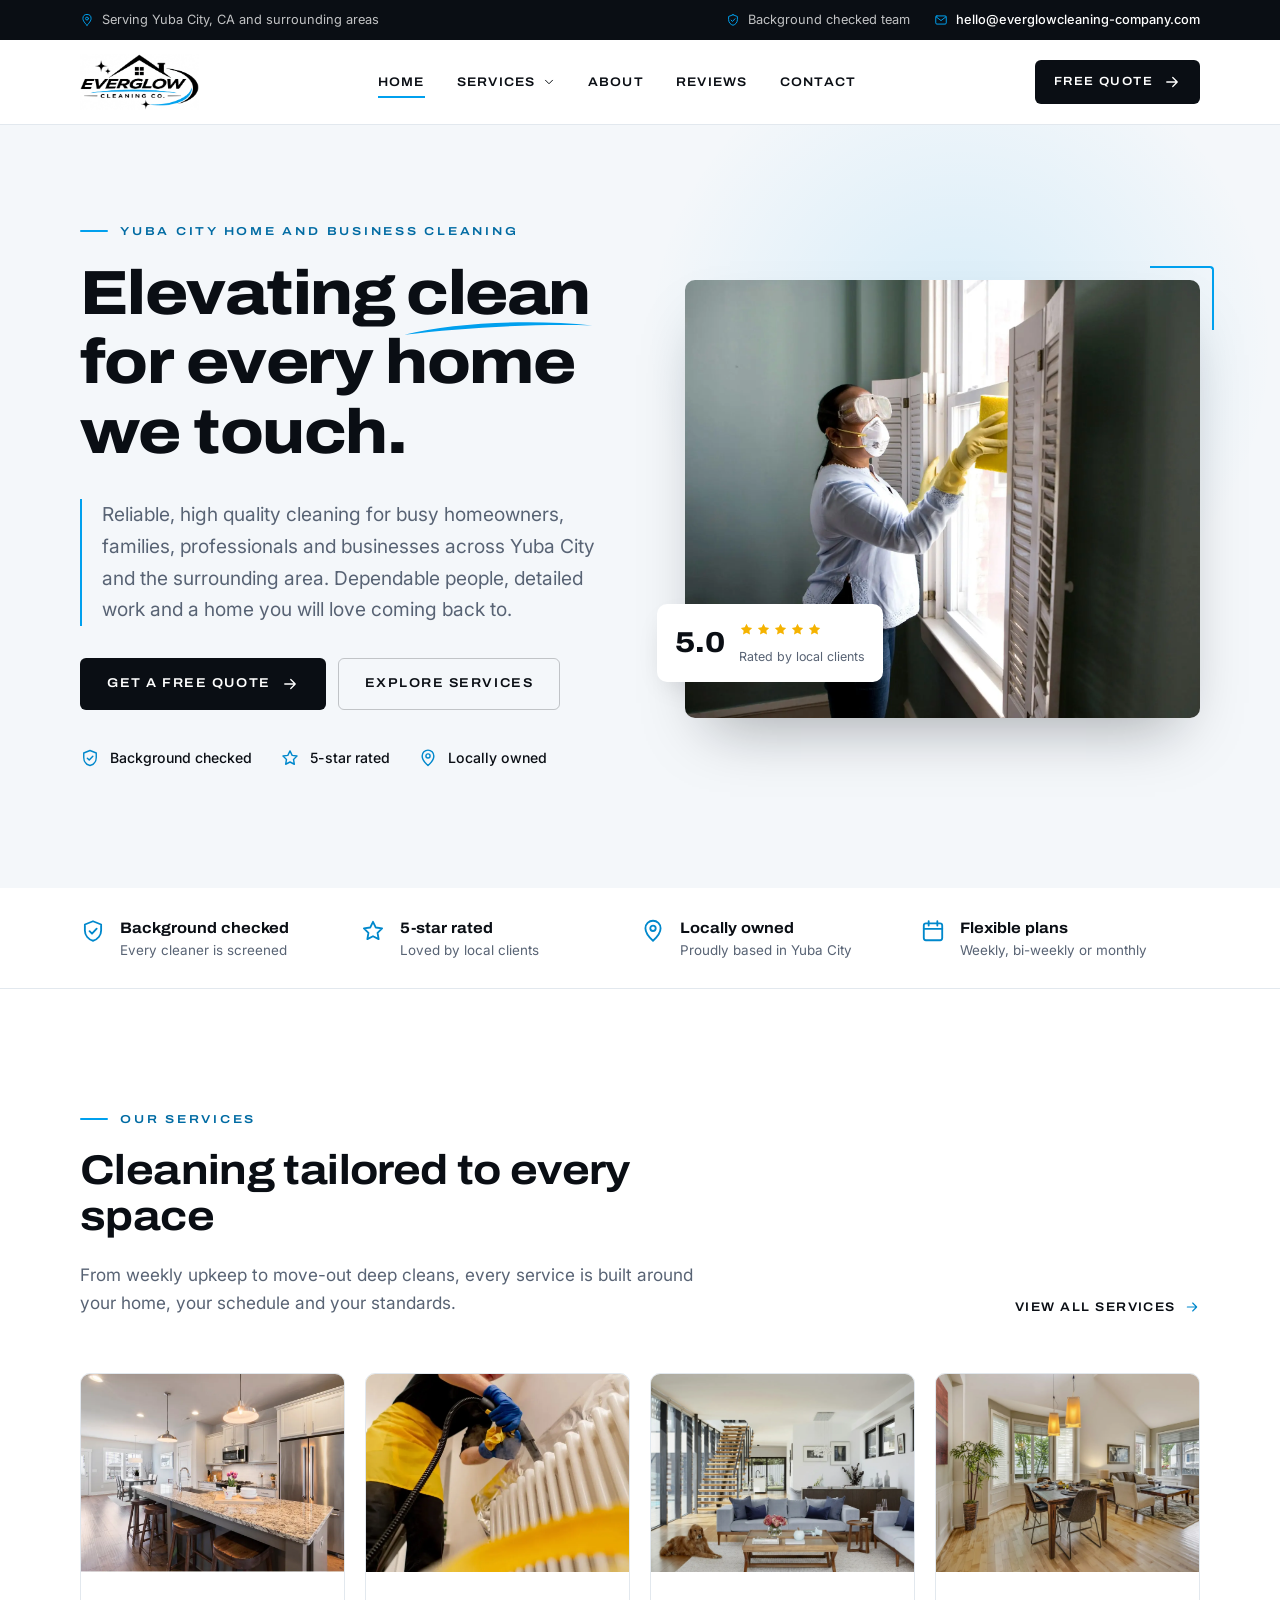
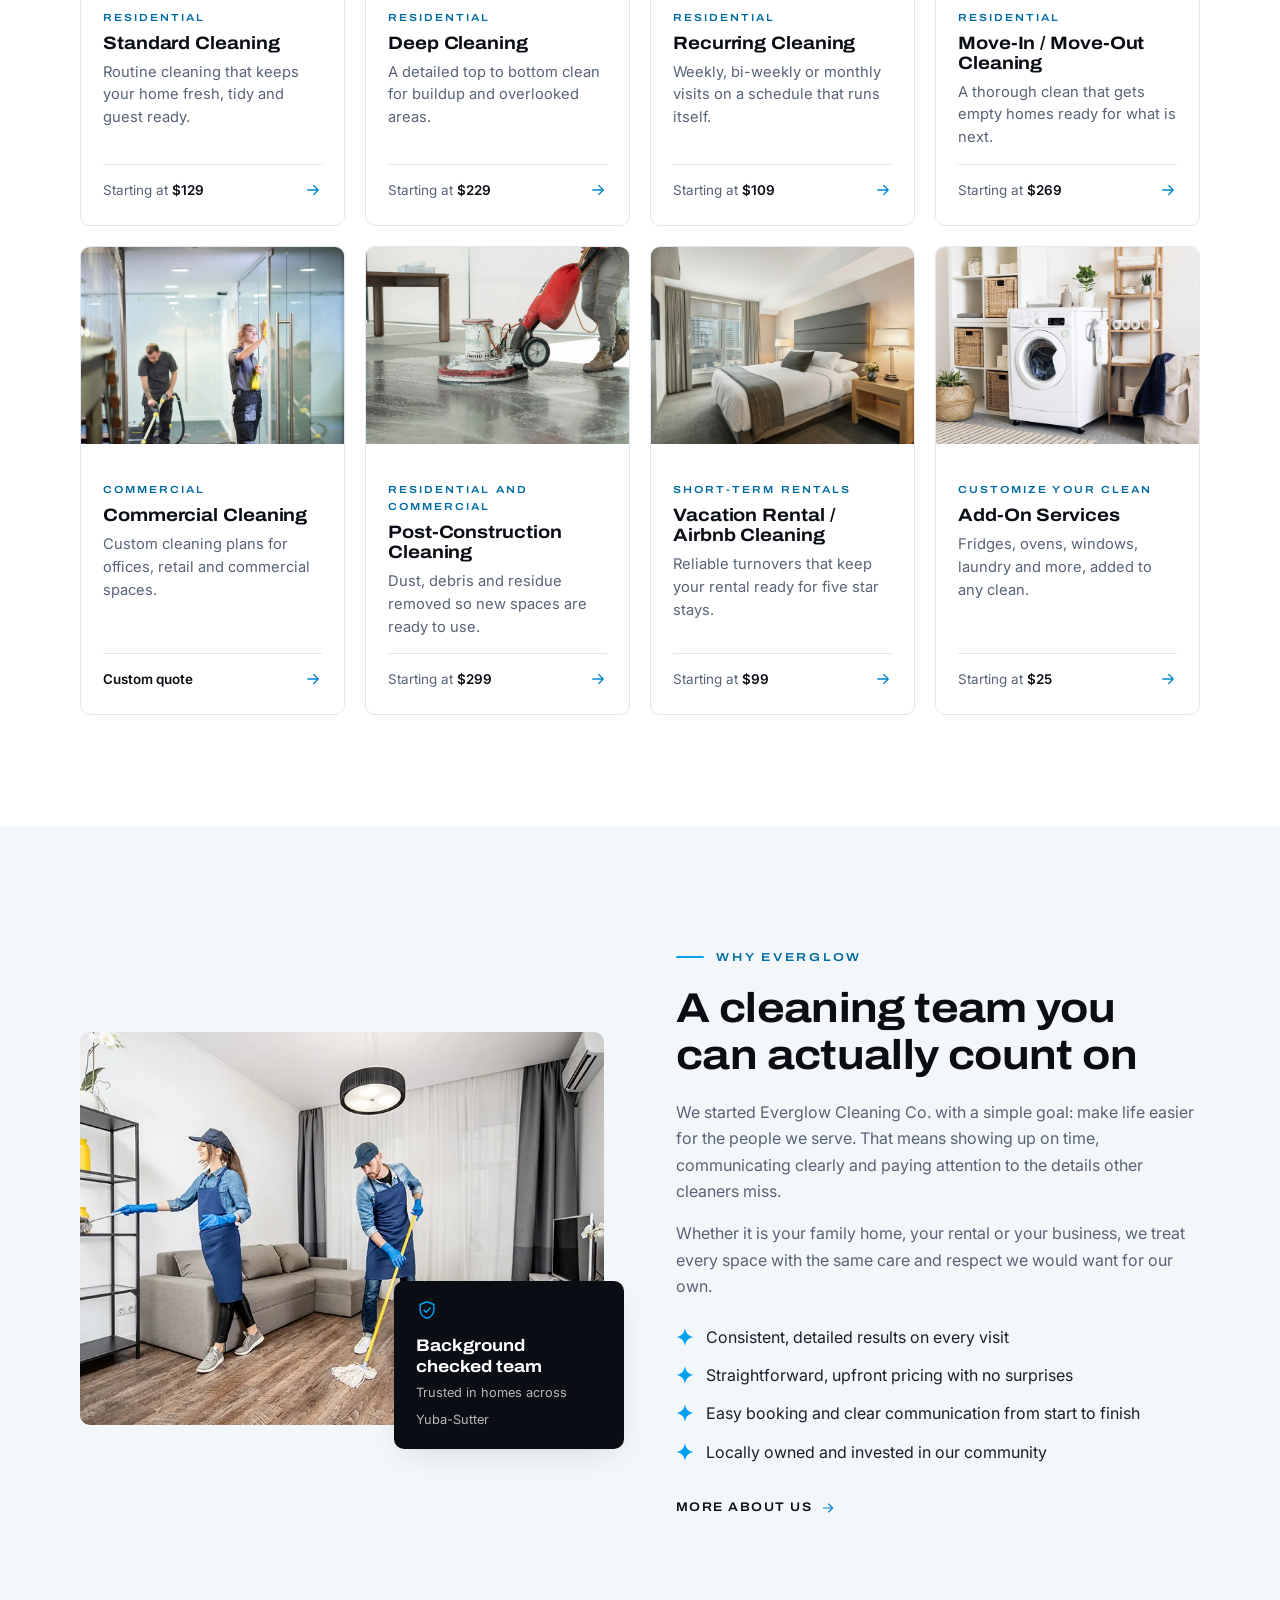
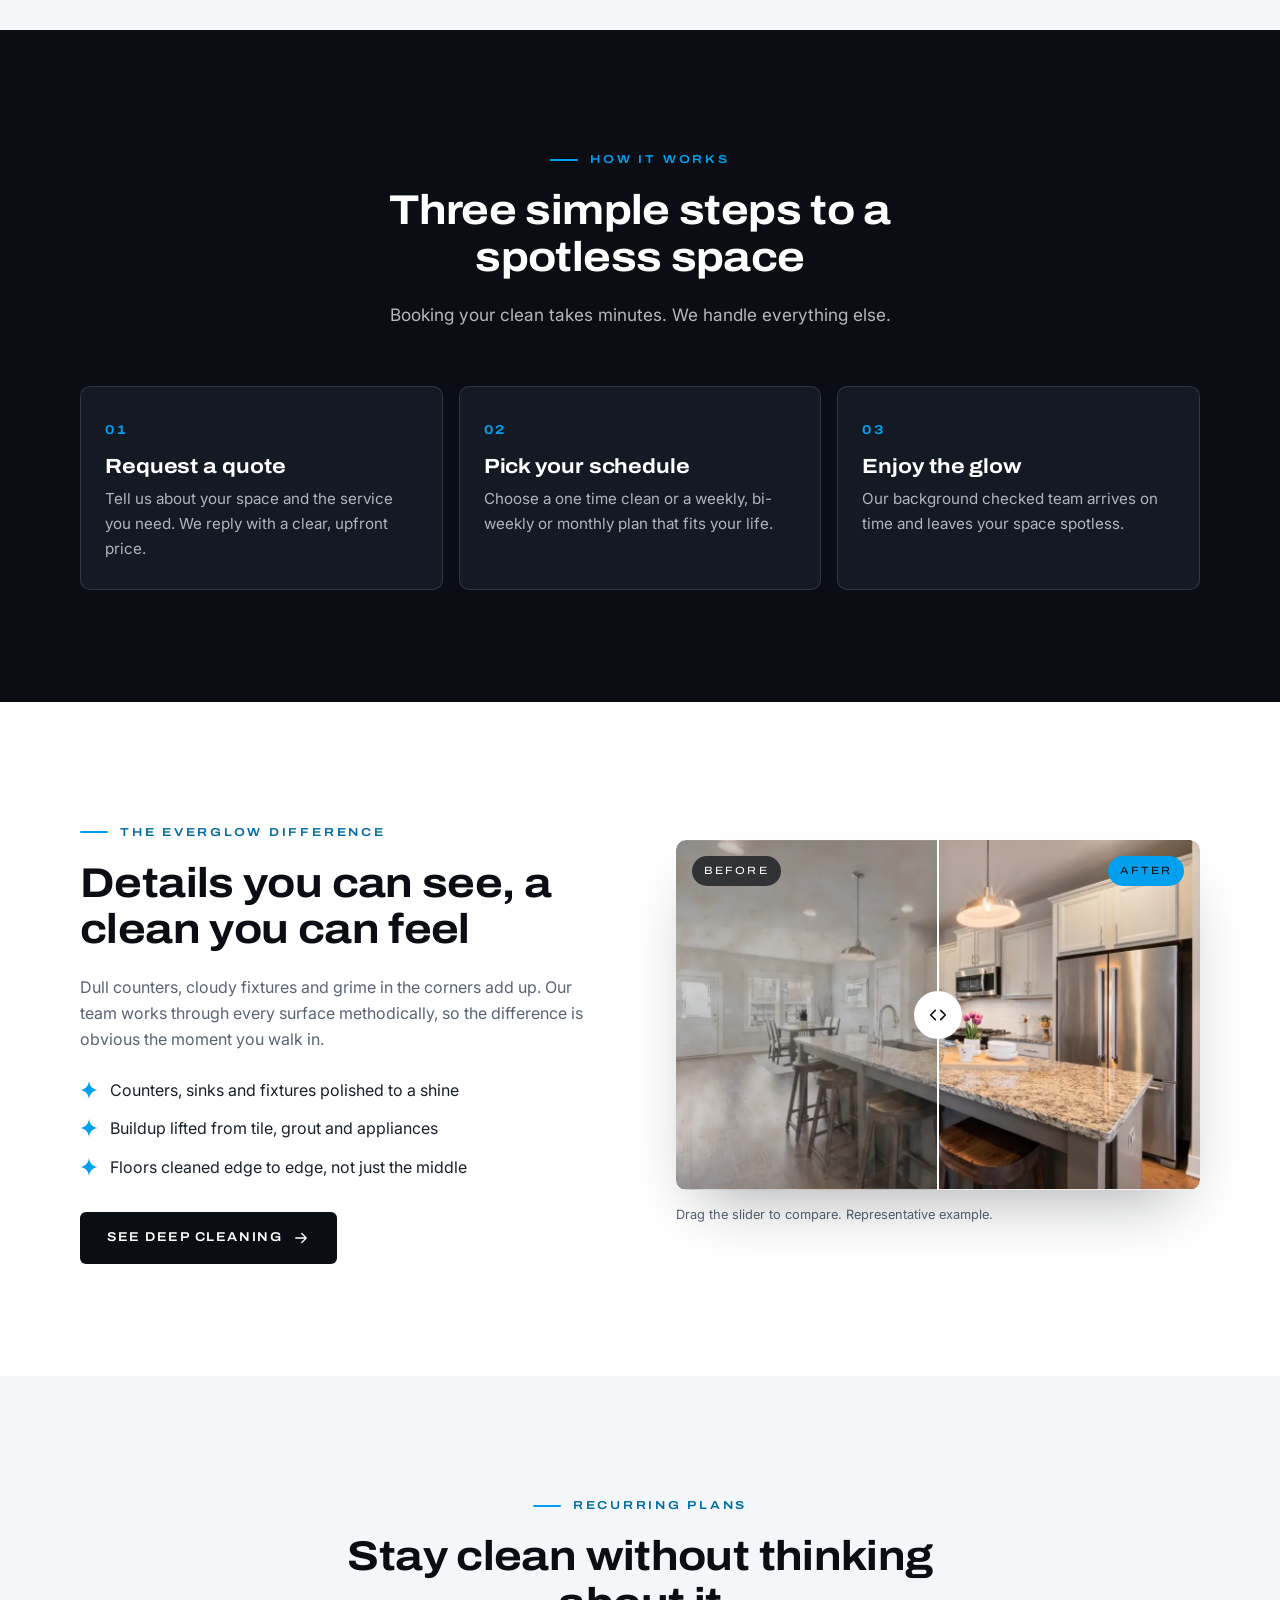
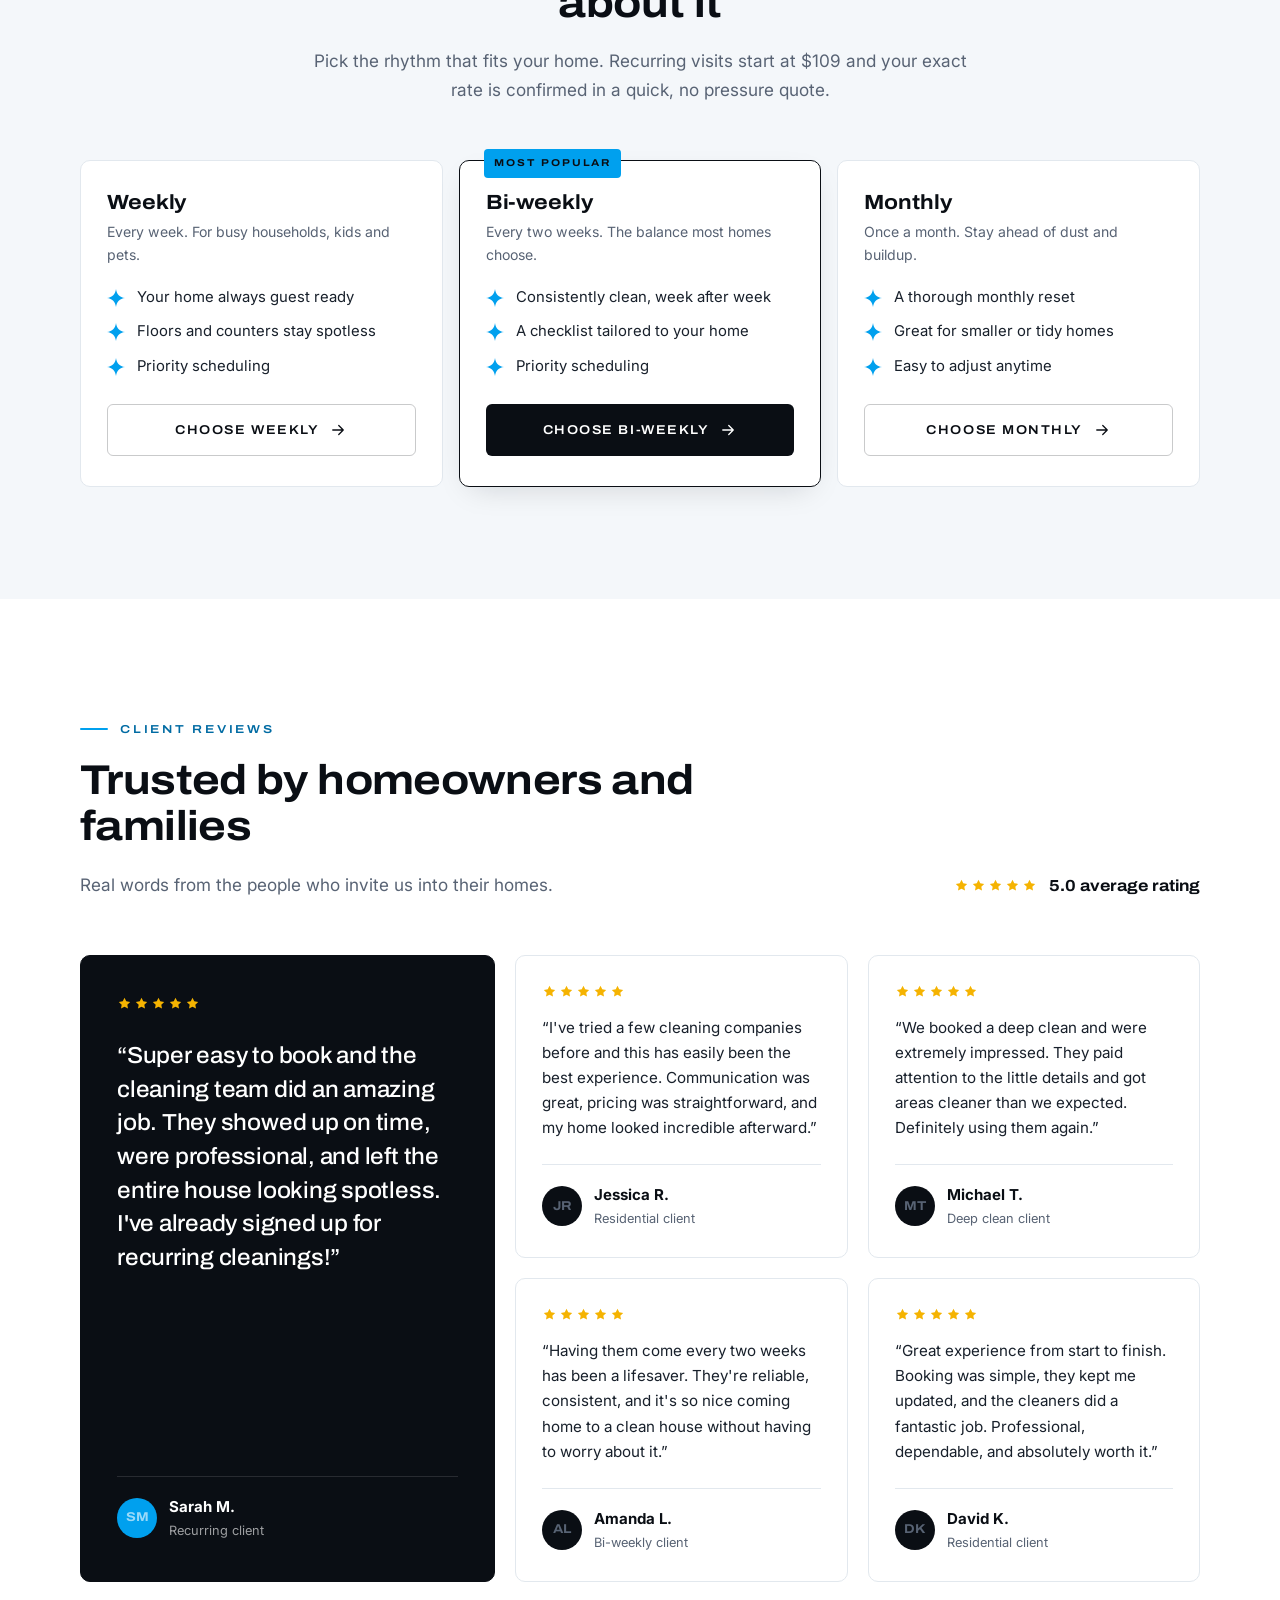
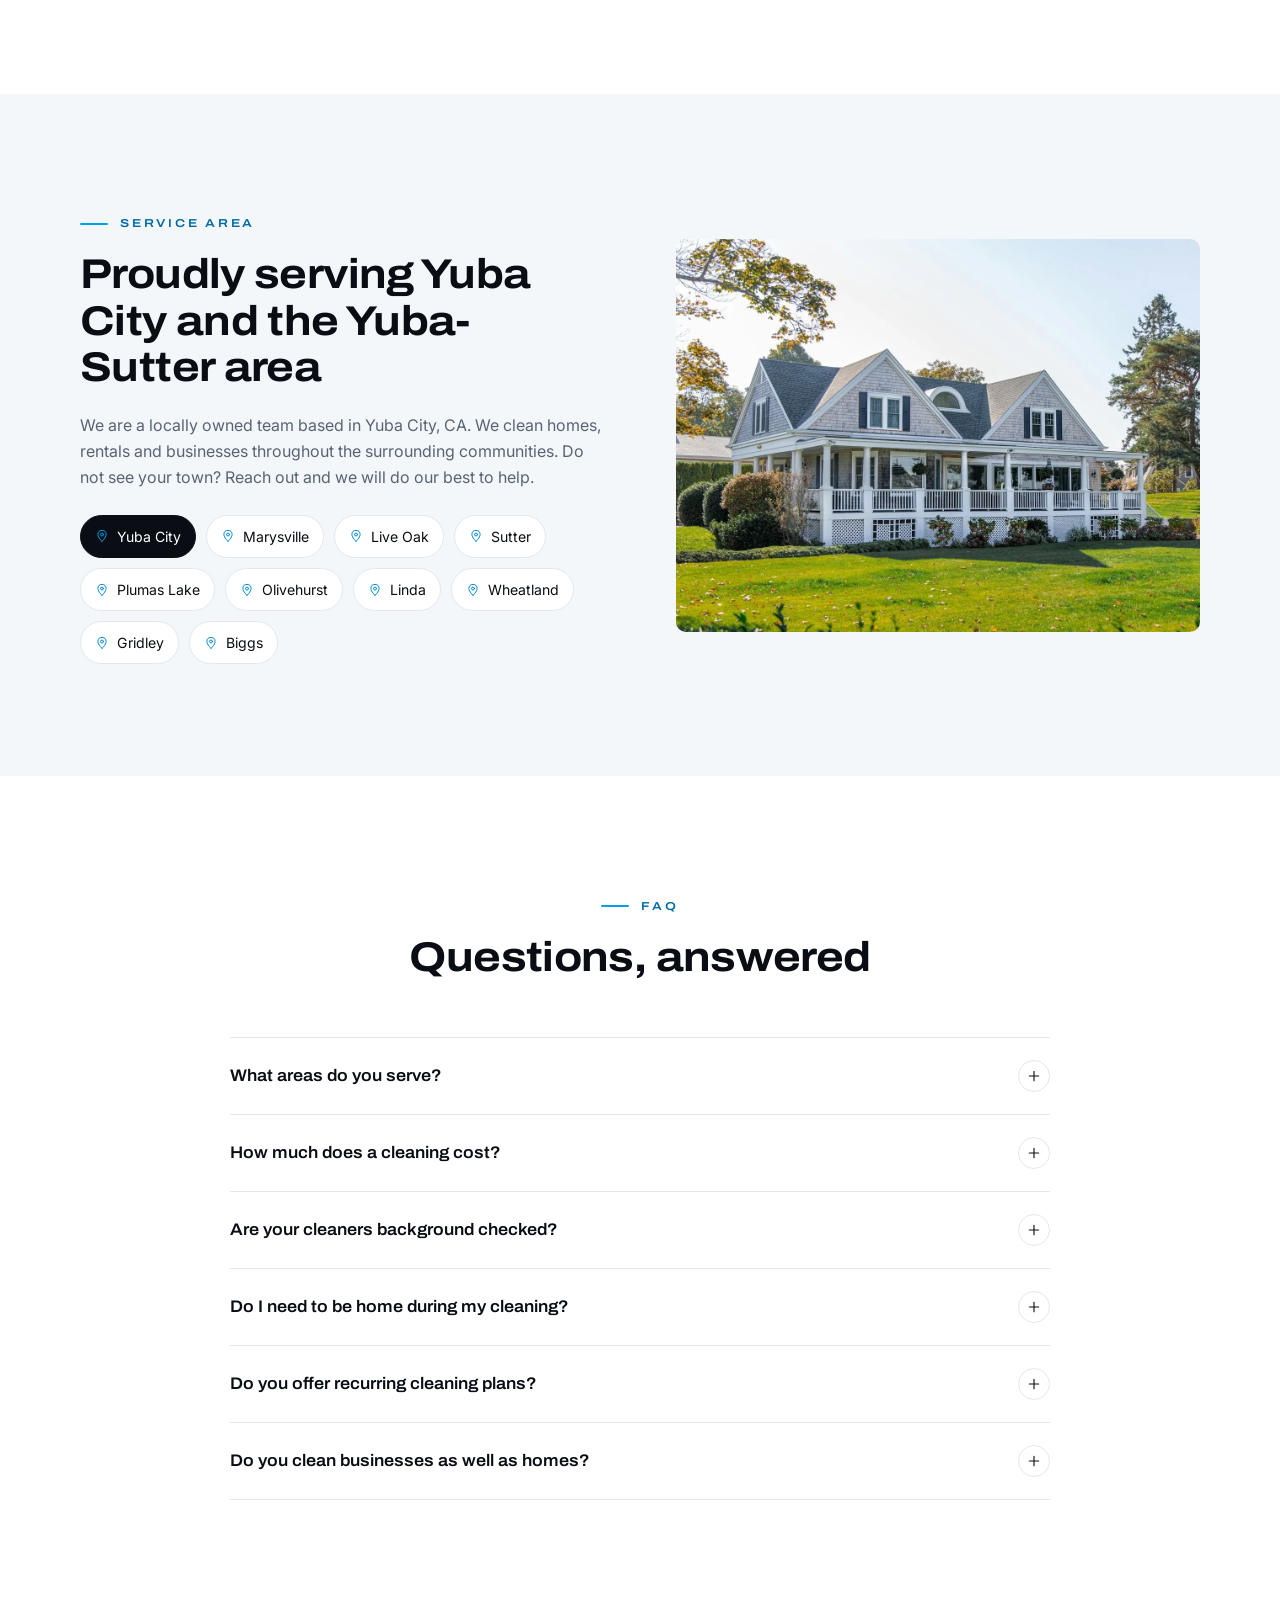
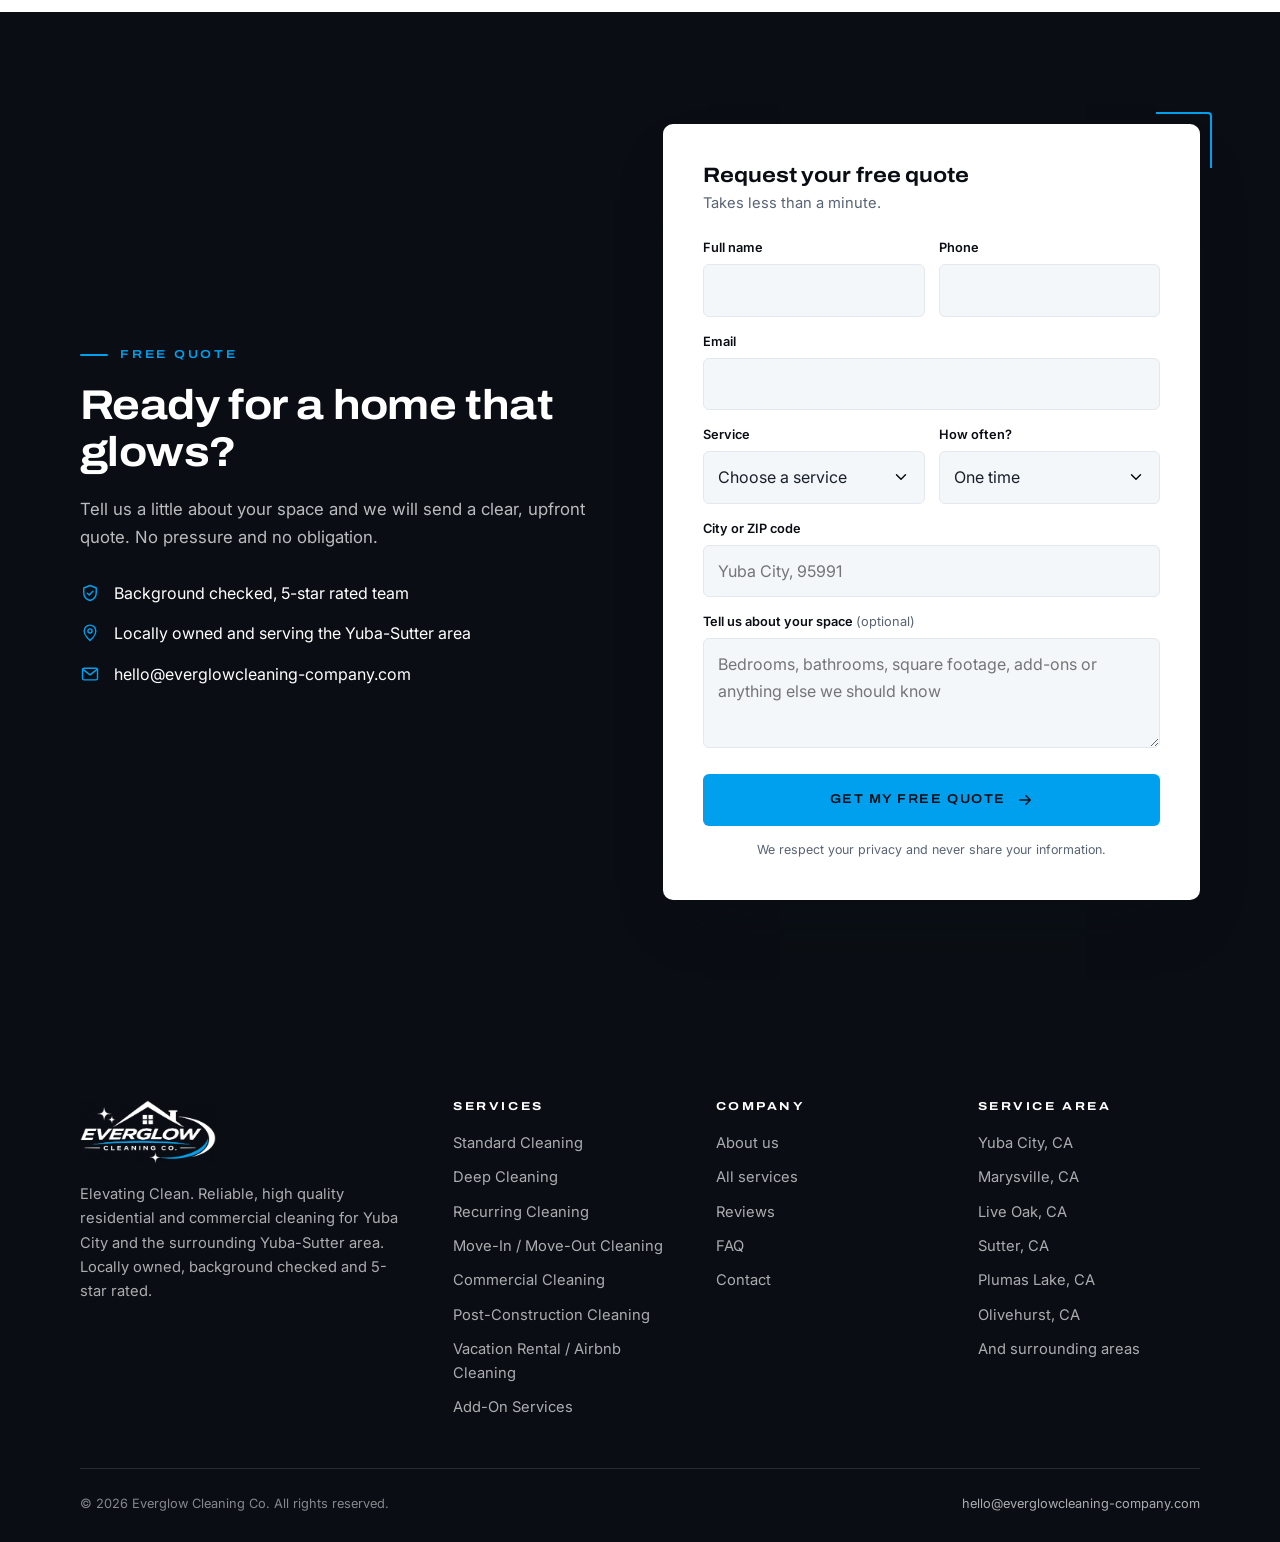
==== index.html @ 4dc51221 "Launch Everglow Cleaning Co. website Mobile-first static site for Everglow Cleaning Co. in Yuba City" ====
<!DOCTYPE html>
<html lang="en-US">
<head>
<meta charset="utf-8">
<meta name="viewport" content="width=device-width, initial-scale=1, viewport-fit=cover">
<title>House Cleaning in Yuba City, CA | Everglow Cleaning Co.</title>
<meta name="description" content="Everglow Cleaning Co. provides premium house cleaning, deep cleaning, move-out, Airbnb and commercial cleaning in Yuba City, Marysville and the Yuba-Sutter area. Background checked and 5-star rated.">
<meta name="robots" content="index, follow">
<link rel="canonical" href="https://everglowcleaning-company.com/">
<meta name="author" content="Everglow Cleaning Co.">
<meta name="theme-color" content="#0a0e14">
<meta name="format-detection" content="telephone=no">
<meta name="geo.region" content="US-CA">
<meta name="geo.placename" content="Yuba City, California">
<meta name="geo.position" content="39.1404;-121.6169">
<meta name="ICBM" content="39.1404, -121.6169">
<meta property="og:type" content="website">
<meta property="og:site_name" content="Everglow Cleaning Co.">
<meta property="og:locale" content="en_US">
<meta property="og:title" content="House Cleaning in Yuba City, CA | Everglow Cleaning Co.">
<meta property="og:description" content="Everglow Cleaning Co. provides premium house cleaning, deep cleaning, move-out, Airbnb and commercial cleaning in Yuba City, Marysville and the Yuba-Sutter area. Background checked and 5-star rated.">
<meta property="og:url" content="https://everglowcleaning-company.com/">
<meta property="og:image" content="https://everglowcleaning-company.com/assets/og-image.jpg">
<meta property="og:image:alt" content="Everglow Cleaning Co. logo">
<meta name="twitter:card" content="summary_large_image">
<meta name="twitter:title" content="House Cleaning in Yuba City, CA | Everglow Cleaning Co.">
<meta name="twitter:description" content="Everglow Cleaning Co. provides premium house cleaning, deep cleaning, move-out, Airbnb and commercial cleaning in Yuba City, Marysville and the Yuba-Sutter area. Background checked and 5-star rated.">
<meta name="twitter:image" content="https://everglowcleaning-company.com/assets/og-image.jpg">
<link rel="icon" href="assets/favicon.svg" type="image/svg+xml">
<link rel="icon" href="assets/favicon-32.png" sizes="32x32" type="image/png">
<link rel="alternate icon" href="assets/favicon.ico" sizes="any">
<link rel="apple-touch-icon" href="assets/apple-touch-icon.png">
<link rel="manifest" href="site.webmanifest">
<link rel="preconnect" href="https://fonts.googleapis.com">
<link rel="preconnect" href="https://fonts.gstatic.com" crossorigin>
<link rel="stylesheet" href="https://fonts.googleapis.com/css2?family=Archivo:wdth,wght@100..125,400..800&family=Inter:wght@400;500;600&display=swap">
<link rel="stylesheet" href="css/styles.css?v=3">
<script>document.documentElement.classList.add("js")</script>
<script type="application/ld+json">{"@context":"https://schema.org","@graph":[{"@type":["HouseCleaningService","LocalBusiness"],"@id":"https://everglowcleaning-company.com/#business","name":"Everglow Cleaning Co.","slogan":"Elevating Clean","url":"https://everglowcleaning-company.com/","logo":"https://everglowcleaning-company.com/assets/logo.png","image":"https://everglowcleaning-company.com/assets/og-image.jpg","email":"hello@everglowcleaning-company.com","founder":{"@type":"Person","name":"Rigo Ramirez"},"priceRange":"$$","description":"Locally owned residential and commercial cleaning company serving Yuba City, CA and surrounding areas.","address":{"@type":"PostalAddress","addressLocality":"Yuba City","addressRegion":"CA","postalCode":"95991","addressCountry":"US"},"geo":{"@type":"GeoCoordinates","latitude":39.1404,"longitude":-121.6169},"areaServed":[{"@type":"City","name":"Yuba City, CA"},{"@type":"City","name":"Marysville, CA"},{"@type":"City","name":"Live Oak, CA"},{"@type":"City","name":"Sutter, CA"},{"@type":"City","name":"Plumas Lake, CA"},{"@type":"City","name":"Olivehurst, CA"},{"@type":"City","name":"Linda, CA"},{"@type":"City","name":"Wheatland, CA"},{"@type":"City","name":"Gridley, CA"},{"@type":"City","name":"Biggs, CA"}],"aggregateRating":{"@type":"AggregateRating","ratingValue":"5","reviewCount":"5","bestRating":"5"},"review":[{"@type":"Review","author":{"@type":"Person","name":"Sarah M."},"reviewRating":{"@type":"Rating","ratingValue":"5","bestRating":"5"},"reviewBody":"Super easy to book and the cleaning team did an amazing job. They showed up on time, were professional, and left the entire house looking spotless. I've already signed up for recurring cleanings!"},{"@type":"Review","author":{"@type":"Person","name":"Jessica R."},"reviewRating":{"@type":"Rating","ratingValue":"5","bestRating":"5"},"reviewBody":"I've tried a few cleaning companies before and this has easily been the best experience. Communication was great, pricing was straightforward, and my home looked incredible afterward."},{"@type":"Review","author":{"@type":"Person","name":"Michael T."},"reviewRating":{"@type":"Rating","ratingValue":"5","bestRating":"5"},"reviewBody":"We booked a deep clean and were extremely impressed. They paid attention to the little details and got areas cleaner than we expected. Definitely using them again."},{"@type":"Review","author":{"@type":"Person","name":"Amanda L."},"reviewRating":{"@type":"Rating","ratingValue":"5","bestRating":"5"},"reviewBody":"Having them come every two weeks has been a lifesaver. They're reliable, consistent, and it's so nice coming home to a clean house without having to worry about it."},{"@type":"Review","author":{"@type":"Person","name":"David K."},"reviewRating":{"@type":"Rating","ratingValue":"5","bestRating":"5"},"reviewBody":"Great experience from start to finish. Booking was simple, they kept me updated, and the cleaners did a fantastic job. Professional, dependable, and absolutely worth it."}],"hasOfferCatalog":{"@type":"OfferCatalog","name":"Cleaning services","itemListElement":[{"@type":"Offer","itemOffered":{"@type":"Service","name":"Standard Cleaning","url":"https://everglowcleaning-company.com/services/standard-cleaning/"}},{"@type":"Offer","itemOffered":{"@type":"Service","name":"Deep Cleaning","url":"https://everglowcleaning-company.com/services/deep-cleaning/"}},{"@type":"Offer","itemOffered":{"@type":"Service","name":"Recurring Cleaning","url":"https://everglowcleaning-company.com/services/recurring-cleaning/"}},{"@type":"Offer","itemOffered":{"@type":"Service","name":"Move-In / Move-Out Cleaning","url":"https://everglowcleaning-company.com/services/move-in-move-out-cleaning/"}},{"@type":"Offer","itemOffered":{"@type":"Service","name":"Commercial Cleaning","url":"https://everglowcleaning-company.com/services/commercial-cleaning/"}},{"@type":"Offer","itemOffered":{"@type":"Service","name":"Post-Construction Cleaning","url":"https://everglowcleaning-company.com/services/post-construction-cleaning/"}},{"@type":"Offer","itemOffered":{"@type":"Service","name":"Vacation Rental / Airbnb Cleaning","url":"https://everglowcleaning-company.com/services/vacation-rental-airbnb-cleaning/"}},{"@type":"Offer","itemOffered":{"@type":"Service","name":"Add-On Services","url":"https://everglowcleaning-company.com/services/add-on-services/"}}]}},{"@type":"WebSite","@id":"https://everglowcleaning-company.com/#website","url":"https://everglowcleaning-company.com/","name":"Everglow Cleaning Co.","publisher":{"@id":"https://everglowcleaning-company.com/#business"}},{"@type":"FAQPage","mainEntity":[{"@type":"Question","name":"What areas do you serve?","acceptedAnswer":{"@type":"Answer","text":"We are based in Yuba City and serve Marysville, Live Oak, Sutter, Plumas Lake, Olivehurst, Linda, Wheatland, Gridley and Biggs, along with the surrounding Yuba-Sutter area. Not sure if you are in range? Send us your address and we will confirm."}},{"@type":"Question","name":"How much does a cleaning cost?","acceptedAnswer":{"@type":"Answer","text":"Every home is different, so pricing depends on the size of your space, its condition and how often you would like service. Starting prices are listed on each service page, and you will receive a clear, upfront quote before we begin."}},{"@type":"Question","name":"Are your cleaners background checked?","acceptedAnswer":{"@type":"Answer","text":"Yes. Every member of our team is background checked before they ever step into a client's home or business."}},{"@type":"Question","name":"Do I need to be home during my cleaning?","acceptedAnswer":{"@type":"Answer","text":"No. Many clients share entry instructions and come home to a finished clean. If you would rather be there, that is completely fine too."}},{"@type":"Question","name":"Do you offer recurring cleaning plans?","acceptedAnswer":{"@type":"Answer","text":"Yes. Choose weekly, bi-weekly or monthly visits. Recurring clients get priority scheduling and a checklist tailored to their home."}},{"@type":"Question","name":"Do you clean businesses as well as homes?","acceptedAnswer":{"@type":"Answer","text":"Yes. While most of our work is residential, we also provide customized commercial cleaning for offices, retail spaces and other commercial properties."}}]}]}</script>
</head>
<body>
<a class="skip-link" href="#main">Skip to content</a>
<div class="topbar"><div class="container">
<ul><li><svg viewBox="0 0 24 24" fill="none" stroke="currentColor" stroke-width="1.7" stroke-linecap="round" stroke-linejoin="round" aria-hidden="true"><path d="M12 21s-7-6.2-7-11.5a7 7 0 1 1 14 0C19 14.8 12 21 12 21Z"/><circle cx="12" cy="9.5" r="2.5"/></svg>Serving Yuba City, CA and surrounding areas</li></ul>
<ul><li class="topbar__extra"><svg viewBox="0 0 24 24" fill="none" stroke="currentColor" stroke-width="1.7" stroke-linecap="round" stroke-linejoin="round" aria-hidden="true"><path d="M12 3 4.5 6v5.5c0 4.6 3.2 8.4 7.5 9.5 4.3-1.1 7.5-4.9 7.5-9.5V6L12 3Z"/><path d="m8.8 12.2 2.3 2.3 4.3-4.6"/></svg>Background checked team</li><li class="topbar__extra"><svg viewBox="0 0 24 24" fill="none" stroke="currentColor" stroke-width="1.7" stroke-linecap="round" stroke-linejoin="round" aria-hidden="true"><rect x="3" y="5" width="18" height="14" rx="2"/><path d="m3.5 6.5 8.5 6.5 8.5-6.5"/></svg><a href="mailto:hello@everglowcleaning-company.com">hello@everglowcleaning-company.com</a></li></ul>
</div></div>
<header class="site-header">
<div class="container">
<a class="brand" href="./" aria-label="Everglow Cleaning Co. home"><img src="assets/logo.webp" alt="Everglow Cleaning Co." width="720" height="338"></a>
<nav class="nav" aria-label="Main">
<ul class="nav__list">
<li><a class="nav__link" href="./" aria-current="page">Home</a></li>
<li class="has-menu"><a class="nav__link" href="services/" aria-haspopup="true" aria-expanded="false">Services <svg viewBox="0 0 24 24" fill="none" stroke="currentColor" stroke-width="1.7" stroke-linecap="round" stroke-linejoin="round" aria-hidden="true"><path d="m6 9 6 6 6-6"/></svg></a>
<div class="mega" role="menu"><div class="mega__grid"><a class="mega__item" href="services/standard-cleaning/"><span class="mega__icon"><svg viewBox="0 0 24 24" fill="none" stroke="currentColor" stroke-width="1.7" stroke-linecap="round" stroke-linejoin="round" aria-hidden="true"><path d="M3.5 11 12 4l8.5 7"/><path d="M5.5 9.5V20h13V9.5"/><path d="M10 20v-5h4v5"/></svg></span><span><strong>Standard Cleaning</strong><span>Routine cleaning that keeps your home fresh, tidy and guest ready.</span></span></a><a class="mega__item" href="services/deep-cleaning/"><span class="mega__icon"><svg viewBox="0 0 24 24" fill="none" stroke="currentColor" stroke-width="1.7" stroke-linecap="round" stroke-linejoin="round" aria-hidden="true"><path d="M12 3c.6 4.6 2.9 6.9 7.5 7.5-4.6.6-6.9 2.9-7.5 7.5-.6-4.6-2.9-6.9-7.5-7.5C9.1 9.9 11.4 7.6 12 3Z"/><path d="M19 15.5c.3 1.9 1.1 2.7 3 3-1.9.3-2.7 1.1-3 3-.3-1.9-1.1-2.7-3-3 1.9-.3 2.7-1.1 3-3Z"/></svg></span><span><strong>Deep Cleaning</strong><span>A detailed top to bottom clean for buildup and overlooked areas.</span></span></a><a class="mega__item" href="services/recurring-cleaning/"><span class="mega__icon"><svg viewBox="0 0 24 24" fill="none" stroke="currentColor" stroke-width="1.7" stroke-linecap="round" stroke-linejoin="round" aria-hidden="true"><path d="M17 2.5 20.5 6 17 9.5"/><path d="M3.5 11V9.5A3.5 3.5 0 0 1 7 6h13.5"/><path d="M7 21.5 3.5 18 7 14.5"/><path d="M20.5 13v1.5A3.5 3.5 0 0 1 17 18H3.5"/></svg></span><span><strong>Recurring Cleaning</strong><span>Weekly, bi-weekly or monthly visits on a schedule that runs itself.</span></span></a><a class="mega__item" href="services/move-in-move-out-cleaning/"><span class="mega__icon"><svg viewBox="0 0 24 24" fill="none" stroke="currentColor" stroke-width="1.7" stroke-linecap="round" stroke-linejoin="round" aria-hidden="true"><path d="M3.5 7.5 12 3l8.5 4.5v9L12 21l-8.5-4.5v-9Z"/><path d="M3.5 7.5 12 12l8.5-4.5M12 12v9"/></svg></span><span><strong>Move-In / Move-Out Cleaning</strong><span>A thorough clean that gets empty homes ready for what is next.</span></span></a><a class="mega__item" href="services/commercial-cleaning/"><span class="mega__icon"><svg viewBox="0 0 24 24" fill="none" stroke="currentColor" stroke-width="1.7" stroke-linecap="round" stroke-linejoin="round" aria-hidden="true"><rect x="4.5" y="3" width="15" height="18" rx="1.5"/><path d="M9 7h1.5M13.5 7H15M9 11h1.5M13.5 11H15M9 15h1.5M13.5 15H15M10.5 21v-3h3v3"/></svg></span><span><strong>Commercial Cleaning</strong><span>Custom cleaning plans for offices, retail and commercial spaces.</span></span></a><a class="mega__item" href="services/post-construction-cleaning/"><span class="mega__icon"><svg viewBox="0 0 24 24" fill="none" stroke="currentColor" stroke-width="1.7" stroke-linecap="round" stroke-linejoin="round" aria-hidden="true"><path d="m14 6 4 4"/><path d="M11.5 8.5 4 16a1.9 1.9 0 0 0 2.7 2.7l7.5-7.5"/><path d="M12.5 4.5 15 2l7 7-2.5 2.5"/><path d="m12.5 4.5 7 7"/></svg></span><span><strong>Post-Construction Cleaning</strong><span>Dust, debris and residue removed so new spaces are ready to use.</span></span></a><a class="mega__item" href="services/vacation-rental-airbnb-cleaning/"><span class="mega__icon"><svg viewBox="0 0 24 24" fill="none" stroke="currentColor" stroke-width="1.7" stroke-linecap="round" stroke-linejoin="round" aria-hidden="true"><circle cx="8" cy="15" r="4.5"/><path d="m11.2 11.8 9.3-9.3M17 6l3 3M14.5 8.5l2.5 2.5"/></svg></span><span><strong>Vacation Rental / Airbnb Cleaning</strong><span>Reliable turnovers that keep your rental ready for five star stays.</span></span></a><a class="mega__item" href="services/add-on-services/"><span class="mega__icon"><svg viewBox="0 0 24 24" fill="none" stroke="currentColor" stroke-width="1.7" stroke-linecap="round" stroke-linejoin="round" aria-hidden="true"><rect x="3.5" y="3.5" width="17" height="17" rx="3"/><path d="M12 8v8M8 12h8"/></svg></span><span><strong>Add-On Services</strong><span>Fridges, ovens, windows, laundry and more, added to any clean.</span></span></a></div>
<div class="mega__foot"><span>Not sure which clean you need?</span><a class="text-link" href="contact/">Ask us <svg viewBox="0 0 24 24" fill="none" stroke="currentColor" stroke-width="1.7" stroke-linecap="round" stroke-linejoin="round" aria-hidden="true"><path d="M5 12h14M13 6l6 6-6 6"/></svg></a></div></div></li>
<li><a class="nav__link" href="about/">About</a></li>
<li><a class="nav__link" href="#reviews">Reviews</a></li>
<li><a class="nav__link" href="contact/">Contact</a></li>
</ul>
</nav>
<a class="btn btn--primary btn--sm header-cta" href="contact/">Free Quote <svg viewBox="0 0 24 24" fill="none" stroke="currentColor" stroke-width="1.7" stroke-linecap="round" stroke-linejoin="round" aria-hidden="true"><path d="M5 12h14M13 6l6 6-6 6"/></svg></a>
<button class="menu-toggle" type="button" aria-label="Open menu" aria-expanded="false" aria-controls="mobile-menu"><span class="icon-menu"><svg viewBox="0 0 24 24" fill="none" stroke="currentColor" stroke-width="1.7" stroke-linecap="round" stroke-linejoin="round" aria-hidden="true"><path d="M4 7h16M4 12h16M4 17h16"/></svg></span><span class="icon-close"><svg viewBox="0 0 24 24" fill="none" stroke="currentColor" stroke-width="1.7" stroke-linecap="round" stroke-linejoin="round" aria-hidden="true"><path d="M6 6l12 12M18 6 6 18"/></svg></span></button>
</div>
</header>
<div class="mobile-menu" id="mobile-menu">
<ul>
<li><a href="./">Home<svg viewBox="0 0 24 24" fill="none" stroke="currentColor" stroke-width="1.7" stroke-linecap="round" stroke-linejoin="round" aria-hidden="true"><path d="M5 12h14M13 6l6 6-6 6"/></svg></a></li>
<li><a href="about/">About<svg viewBox="0 0 24 24" fill="none" stroke="currentColor" stroke-width="1.7" stroke-linecap="round" stroke-linejoin="round" aria-hidden="true"><path d="M5 12h14M13 6l6 6-6 6"/></svg></a></li>
<li><a href="#reviews">Reviews<svg viewBox="0 0 24 24" fill="none" stroke="currentColor" stroke-width="1.7" stroke-linecap="round" stroke-linejoin="round" aria-hidden="true"><path d="M5 12h14M13 6l6 6-6 6"/></svg></a></li>
<li><a href="contact/">Contact<svg viewBox="0 0 24 24" fill="none" stroke="currentColor" stroke-width="1.7" stroke-linecap="round" stroke-linejoin="round" aria-hidden="true"><path d="M5 12h14M13 6l6 6-6 6"/></svg></a></li>
</ul>
<p class="mobile-menu__label">Services</p>
<ul><li><a href="services/standard-cleaning/">Standard Cleaning<svg viewBox="0 0 24 24" fill="none" stroke="currentColor" stroke-width="1.7" stroke-linecap="round" stroke-linejoin="round" aria-hidden="true"><path d="M5 12h14M13 6l6 6-6 6"/></svg></a></li><li><a href="services/deep-cleaning/">Deep Cleaning<svg viewBox="0 0 24 24" fill="none" stroke="currentColor" stroke-width="1.7" stroke-linecap="round" stroke-linejoin="round" aria-hidden="true"><path d="M5 12h14M13 6l6 6-6 6"/></svg></a></li><li><a href="services/recurring-cleaning/">Recurring Cleaning<svg viewBox="0 0 24 24" fill="none" stroke="currentColor" stroke-width="1.7" stroke-linecap="round" stroke-linejoin="round" aria-hidden="true"><path d="M5 12h14M13 6l6 6-6 6"/></svg></a></li><li><a href="services/move-in-move-out-cleaning/">Move-In / Move-Out Cleaning<svg viewBox="0 0 24 24" fill="none" stroke="currentColor" stroke-width="1.7" stroke-linecap="round" stroke-linejoin="round" aria-hidden="true"><path d="M5 12h14M13 6l6 6-6 6"/></svg></a></li><li><a href="services/commercial-cleaning/">Commercial Cleaning<svg viewBox="0 0 24 24" fill="none" stroke="currentColor" stroke-width="1.7" stroke-linecap="round" stroke-linejoin="round" aria-hidden="true"><path d="M5 12h14M13 6l6 6-6 6"/></svg></a></li><li><a href="services/post-construction-cleaning/">Post-Construction Cleaning<svg viewBox="0 0 24 24" fill="none" stroke="currentColor" stroke-width="1.7" stroke-linecap="round" stroke-linejoin="round" aria-hidden="true"><path d="M5 12h14M13 6l6 6-6 6"/></svg></a></li><li><a href="services/vacation-rental-airbnb-cleaning/">Vacation Rental / Airbnb Cleaning<svg viewBox="0 0 24 24" fill="none" stroke="currentColor" stroke-width="1.7" stroke-linecap="round" stroke-linejoin="round" aria-hidden="true"><path d="M5 12h14M13 6l6 6-6 6"/></svg></a></li><li><a href="services/add-on-services/">Add-On Services<svg viewBox="0 0 24 24" fill="none" stroke="currentColor" stroke-width="1.7" stroke-linecap="round" stroke-linejoin="round" aria-hidden="true"><path d="M5 12h14M13 6l6 6-6 6"/></svg></a></li></ul>
<a class="btn btn--primary btn--block" href="contact/">Get a Free Quote <svg viewBox="0 0 24 24" fill="none" stroke="currentColor" stroke-width="1.7" stroke-linecap="round" stroke-linejoin="round" aria-hidden="true"><path d="M5 12h14M13 6l6 6-6 6"/></svg></a>
</div>

<main id="main">
<section class="hero">
<div class="container">
<div class="hero__copy">
<span class="eyebrow">Yuba City home and business cleaning</span>
<h1>Elevating <span class="swoosh">clean<svg viewBox="0 0 300 24" preserveAspectRatio="none" aria-hidden="true"><path d="M2 19C80 6 200 2 298 9 200 7 90 12 2 19Z"/></svg></span> for every home we touch.</h1>
<p class="hero__lead">Reliable, high quality cleaning for busy homeowners, families, professionals and businesses across Yuba City and the surrounding area. Dependable people, detailed work and a home you will love coming back to.</p>
<div class="btn-row">
<a class="btn btn--primary" href="contact/">Get a Free Quote <svg viewBox="0 0 24 24" fill="none" stroke="currentColor" stroke-width="1.7" stroke-linecap="round" stroke-linejoin="round" aria-hidden="true"><path d="M5 12h14M13 6l6 6-6 6"/></svg></a>
<a class="btn btn--outline" href="services/">Explore Services</a>
</div>
<ul class="hero__trust">
<li><svg viewBox="0 0 24 24" fill="none" stroke="currentColor" stroke-width="1.7" stroke-linecap="round" stroke-linejoin="round" aria-hidden="true"><path d="M12 3 4.5 6v5.5c0 4.6 3.2 8.4 7.5 9.5 4.3-1.1 7.5-4.9 7.5-9.5V6L12 3Z"/><path d="m8.8 12.2 2.3 2.3 4.3-4.6"/></svg>Background checked</li>
<li><svg viewBox="0 0 24 24" fill="none" stroke="currentColor" stroke-width="1.7" stroke-linecap="round" stroke-linejoin="round" aria-hidden="true"><path d="m12 3.5 2.6 5.3 5.8.8-4.2 4.1 1 5.8-5.2-2.7-5.2 2.7 1-5.8-4.2-4.1 5.8-.8L12 3.5Z"/></svg>5-star rated</li>
<li><svg viewBox="0 0 24 24" fill="none" stroke="currentColor" stroke-width="1.7" stroke-linecap="round" stroke-linejoin="round" aria-hidden="true"><path d="M12 21s-7-6.2-7-11.5a7 7 0 1 1 14 0C19 14.8 12 21 12 21Z"/><circle cx="12" cy="9.5" r="2.5"/></svg>Locally owned</li>
</ul>
</div>
<div class="hero__media">
<span class="hero__corner" aria-hidden="true"></span>
<div class="hero__img"><img src="assets/img/home-hero.webp" alt="Everglow cleaner in gloves wiping down window shutters in a bright home" width="1200" height="900" fetchpriority="high"></div>
<div class="rating-card"><span class="rating-card__score">5.0</span><div><span class="stars" aria-label="5 out of 5 stars"><svg viewBox="0 0 24 24" fill="currentColor" aria-hidden="true"><path d="m12 2.8 2.8 5.7 6.3.9-4.6 4.4 1.1 6.3L12 17.2l-5.6 2.9 1.1-6.3L2.9 9.4l6.3-.9L12 2.8Z"/></svg><svg viewBox="0 0 24 24" fill="currentColor" aria-hidden="true"><path d="m12 2.8 2.8 5.7 6.3.9-4.6 4.4 1.1 6.3L12 17.2l-5.6 2.9 1.1-6.3L2.9 9.4l6.3-.9L12 2.8Z"/></svg><svg viewBox="0 0 24 24" fill="currentColor" aria-hidden="true"><path d="m12 2.8 2.8 5.7 6.3.9-4.6 4.4 1.1 6.3L12 17.2l-5.6 2.9 1.1-6.3L2.9 9.4l6.3-.9L12 2.8Z"/></svg><svg viewBox="0 0 24 24" fill="currentColor" aria-hidden="true"><path d="m12 2.8 2.8 5.7 6.3.9-4.6 4.4 1.1 6.3L12 17.2l-5.6 2.9 1.1-6.3L2.9 9.4l6.3-.9L12 2.8Z"/></svg><svg viewBox="0 0 24 24" fill="currentColor" aria-hidden="true"><path d="m12 2.8 2.8 5.7 6.3.9-4.6 4.4 1.1 6.3L12 17.2l-5.6 2.9 1.1-6.3L2.9 9.4l6.3-.9L12 2.8Z"/></svg></span><small>Rated by local clients</small></div></div>
</div>
</div>
</section>

<section class="trust" aria-label="Why clients trust us"><div class="container"><div class="trust__grid"><div class="trust__item"><svg viewBox="0 0 24 24" fill="none" stroke="currentColor" stroke-width="1.7" stroke-linecap="round" stroke-linejoin="round" aria-hidden="true"><path d="M12 3 4.5 6v5.5c0 4.6 3.2 8.4 7.5 9.5 4.3-1.1 7.5-4.9 7.5-9.5V6L12 3Z"/><path d="m8.8 12.2 2.3 2.3 4.3-4.6"/></svg><div><strong>Background checked</strong><span>Every cleaner is screened</span></div></div><div class="trust__item"><svg viewBox="0 0 24 24" fill="none" stroke="currentColor" stroke-width="1.7" stroke-linecap="round" stroke-linejoin="round" aria-hidden="true"><path d="m12 3.5 2.6 5.3 5.8.8-4.2 4.1 1 5.8-5.2-2.7-5.2 2.7 1-5.8-4.2-4.1 5.8-.8L12 3.5Z"/></svg><div><strong>5-star rated</strong><span>Loved by local clients</span></div></div><div class="trust__item"><svg viewBox="0 0 24 24" fill="none" stroke="currentColor" stroke-width="1.7" stroke-linecap="round" stroke-linejoin="round" aria-hidden="true"><path d="M12 21s-7-6.2-7-11.5a7 7 0 1 1 14 0C19 14.8 12 21 12 21Z"/><circle cx="12" cy="9.5" r="2.5"/></svg><div><strong>Locally owned</strong><span>Proudly based in Yuba City</span></div></div><div class="trust__item"><svg viewBox="0 0 24 24" fill="none" stroke="currentColor" stroke-width="1.7" stroke-linecap="round" stroke-linejoin="round" aria-hidden="true"><rect x="3.5" y="5" width="17" height="15.5" rx="2"/><path d="M3.5 10h17M8 3v4M16 3v4"/></svg><div><strong>Flexible plans</strong><span>Weekly, bi-weekly or monthly</span></div></div></div></div></section>

<section class="section" id="services">
<div class="container">
<div class="section-head section-head--split">
<div><span class="eyebrow">Our services</span><h2>Cleaning tailored to every space</h2><p>From weekly upkeep to move-out deep cleans, every service is built around your home, your schedule and your standards.</p></div>
<a class="text-link" href="services/">View all services <svg viewBox="0 0 24 24" fill="none" stroke="currentColor" stroke-width="1.7" stroke-linecap="round" stroke-linejoin="round" aria-hidden="true"><path d="M5 12h14M13 6l6 6-6 6"/></svg></a>
</div>
<div class="svc-grid"><a class="svc-card reveal" href="services/standard-cleaning/">
<div class="svc-card__img"><img src="assets/img/standard-hero.webp" alt="Bright, freshly cleaned kitchen with polished counters and stainless appliances" width="600" height="450" loading="lazy" decoding="async"></div>
<div class="svc-card__body">
<span class="svc-card__tag">Residential</span>
<h3>Standard Cleaning</h3>
<p>Routine cleaning that keeps your home fresh, tidy and guest ready.</p>
<div class="svc-card__meta"><span>Starting at <strong>$129</strong></span><svg viewBox="0 0 24 24" fill="none" stroke="currentColor" stroke-width="1.7" stroke-linecap="round" stroke-linejoin="round" aria-hidden="true"><path d="M5 12h14M13 6l6 6-6 6"/></svg></div>
</div>
</a><a class="svc-card reveal" href="services/deep-cleaning/">
<div class="svc-card__img"><img src="assets/img/deep-hero.webp" alt="Cleaner steam cleaning a radiator during a detailed deep clean" width="600" height="450" loading="lazy" decoding="async"></div>
<div class="svc-card__body">
<span class="svc-card__tag">Residential</span>
<h3>Deep Cleaning</h3>
<p>A detailed top to bottom clean for buildup and overlooked areas.</p>
<div class="svc-card__meta"><span>Starting at <strong>$229</strong></span><svg viewBox="0 0 24 24" fill="none" stroke="currentColor" stroke-width="1.7" stroke-linecap="round" stroke-linejoin="round" aria-hidden="true"><path d="M5 12h14M13 6l6 6-6 6"/></svg></div>
</div>
</a><a class="svc-card reveal" href="services/recurring-cleaning/">
<div class="svc-card__img"><img src="assets/img/recurring-hero.webp" alt="Clean, sunlit living room with a relaxed dog on the floor" width="600" height="450" loading="lazy" decoding="async"></div>
<div class="svc-card__body">
<span class="svc-card__tag">Residential</span>
<h3>Recurring Cleaning</h3>
<p>Weekly, bi-weekly or monthly visits on a schedule that runs itself.</p>
<div class="svc-card__meta"><span>Starting at <strong>$109</strong></span><svg viewBox="0 0 24 24" fill="none" stroke="currentColor" stroke-width="1.7" stroke-linecap="round" stroke-linejoin="round" aria-hidden="true"><path d="M5 12h14M13 6l6 6-6 6"/></svg></div>
</div>
</a><a class="svc-card reveal" href="services/move-in-move-out-cleaning/">
<div class="svc-card__img"><img src="assets/img/move-hero.webp" alt="Empty, freshly cleaned living and dining area ready for new occupants" width="600" height="450" loading="lazy" decoding="async"></div>
<div class="svc-card__body">
<span class="svc-card__tag">Residential</span>
<h3>Move-In / Move-Out Cleaning</h3>
<p>A thorough clean that gets empty homes ready for what is next.</p>
<div class="svc-card__meta"><span>Starting at <strong>$269</strong></span><svg viewBox="0 0 24 24" fill="none" stroke="currentColor" stroke-width="1.7" stroke-linecap="round" stroke-linejoin="round" aria-hidden="true"><path d="M5 12h14M13 6l6 6-6 6"/></svg></div>
</div>
</a><a class="svc-card reveal" href="services/commercial-cleaning/">
<div class="svc-card__img"><img src="assets/img/commercial-hero.webp" alt="Professional cleaners cleaning glass partitions and floors in a modern office" width="600" height="450" loading="lazy" decoding="async"></div>
<div class="svc-card__body">
<span class="svc-card__tag">Commercial</span>
<h3>Commercial Cleaning</h3>
<p>Custom cleaning plans for offices, retail and commercial spaces.</p>
<div class="svc-card__meta"><span><strong>Custom quote</strong></span><svg viewBox="0 0 24 24" fill="none" stroke="currentColor" stroke-width="1.7" stroke-linecap="round" stroke-linejoin="round" aria-hidden="true"><path d="M5 12h14M13 6l6 6-6 6"/></svg></div>
</div>
</a><a class="svc-card reveal" href="services/post-construction-cleaning/">
<div class="svc-card__img"><img src="assets/img/construction-hero.webp" alt="Cleaner using a floor machine to remove construction dust from a new floor" width="600" height="450" loading="lazy" decoding="async"></div>
<div class="svc-card__body">
<span class="svc-card__tag">Residential and Commercial</span>
<h3>Post-Construction Cleaning</h3>
<p>Dust, debris and residue removed so new spaces are ready to use.</p>
<div class="svc-card__meta"><span>Starting at <strong>$299</strong></span><svg viewBox="0 0 24 24" fill="none" stroke="currentColor" stroke-width="1.7" stroke-linecap="round" stroke-linejoin="round" aria-hidden="true"><path d="M5 12h14M13 6l6 6-6 6"/></svg></div>
</div>
</a><a class="svc-card reveal" href="services/vacation-rental-airbnb-cleaning/">
<div class="svc-card__img"><img src="assets/img/airbnb-hero.webp" alt="Hotel style bedroom with crisp white linens ready for the next guest" width="600" height="450" loading="lazy" decoding="async"></div>
<div class="svc-card__body">
<span class="svc-card__tag">Short-Term Rentals</span>
<h3>Vacation Rental / Airbnb Cleaning</h3>
<p>Reliable turnovers that keep your rental ready for five star stays.</p>
<div class="svc-card__meta"><span>Starting at <strong>$99</strong></span><svg viewBox="0 0 24 24" fill="none" stroke="currentColor" stroke-width="1.7" stroke-linecap="round" stroke-linejoin="round" aria-hidden="true"><path d="M5 12h14M13 6l6 6-6 6"/></svg></div>
</div>
</a><a class="svc-card reveal" href="services/add-on-services/">
<div class="svc-card__img"><img src="assets/img/addon-hero.webp" alt="Neat laundry room with a front loading washer and folded towels" width="600" height="450" loading="lazy" decoding="async"></div>
<div class="svc-card__body">
<span class="svc-card__tag">Customize your clean</span>
<h3>Add-On Services</h3>
<p>Fridges, ovens, windows, laundry and more, added to any clean.</p>
<div class="svc-card__meta"><span>Starting at <strong>$25</strong></span><svg viewBox="0 0 24 24" fill="none" stroke="currentColor" stroke-width="1.7" stroke-linecap="round" stroke-linejoin="round" aria-hidden="true"><path d="M5 12h14M13 6l6 6-6 6"/></svg></div>
</div>
</a></div>
</div>
</section>

<section class="section section--mist" id="about">
<div class="container split">
<div class="split__media reveal">
<img src="assets/img/team.webp" alt="Two Everglow cleaners working together in a bright living room" width="1024" height="574" loading="lazy" decoding="async">
<div class="split__badge"><svg viewBox="0 0 24 24" fill="none" stroke="currentColor" stroke-width="1.7" stroke-linecap="round" stroke-linejoin="round" aria-hidden="true"><path d="M12 3 4.5 6v5.5c0 4.6 3.2 8.4 7.5 9.5 4.3-1.1 7.5-4.9 7.5-9.5V6L12 3Z"/><path d="m8.8 12.2 2.3 2.3 4.3-4.6"/></svg><strong>Background checked team</strong><span>Trusted in homes across Yuba-Sutter</span></div>
</div>
<div class="reveal">
<span class="eyebrow">Why Everglow</span>
<h2>A cleaning team you can actually count on</h2>
<p>We started Everglow Cleaning Co. with a simple goal: make life easier for the people we serve. That means showing up on time, communicating clearly and paying attention to the details other cleaners miss.</p>
<p>Whether it is your family home, your rental or your business, we treat every space with the same care and respect we would want for our own.</p>
<ul class="checks">
<li><svg viewBox="0 0 24 24" fill="currentColor" aria-hidden="true"><path d="M12 0C12.8 7 17 11.2 24 12 17 12.8 12.8 17 12 24 11.2 17 7 12.8 0 12 7 11.2 11.2 7 12 0Z"/></svg>Consistent, detailed results on every visit</li>
<li><svg viewBox="0 0 24 24" fill="currentColor" aria-hidden="true"><path d="M12 0C12.8 7 17 11.2 24 12 17 12.8 12.8 17 12 24 11.2 17 7 12.8 0 12 7 11.2 11.2 7 12 0Z"/></svg>Straightforward, upfront pricing with no surprises</li>
<li><svg viewBox="0 0 24 24" fill="currentColor" aria-hidden="true"><path d="M12 0C12.8 7 17 11.2 24 12 17 12.8 12.8 17 12 24 11.2 17 7 12.8 0 12 7 11.2 11.2 7 12 0Z"/></svg>Easy booking and clear communication from start to finish</li>
<li><svg viewBox="0 0 24 24" fill="currentColor" aria-hidden="true"><path d="M12 0C12.8 7 17 11.2 24 12 17 12.8 12.8 17 12 24 11.2 17 7 12.8 0 12 7 11.2 11.2 7 12 0Z"/></svg>Locally owned and invested in our community</li>
</ul>
<div class="btn-row" style="margin-top:32px"><a class="text-link" href="about/">More about us <svg viewBox="0 0 24 24" fill="none" stroke="currentColor" stroke-width="1.7" stroke-linecap="round" stroke-linejoin="round" aria-hidden="true"><path d="M5 12h14M13 6l6 6-6 6"/></svg></a></div>
</div>
</div>
</section>

<section class="section section--ink">
<div class="container">
<div class="section-head section-head--center"><span class="eyebrow">How it works</span><h2>Three simple steps to a spotless space</h2><p>Booking your clean takes minutes. We handle everything else.</p></div>
<ol class="steps">
<li class="step reveal"><span class="step__num">01</span><h3>Request a quote</h3><p>Tell us about your space and the service you need. We reply with a clear, upfront price.</p></li>
<li class="step reveal"><span class="step__num">02</span><h3>Pick your schedule</h3><p>Choose a one time clean or a weekly, bi-weekly or monthly plan that fits your life.</p></li>
<li class="step reveal"><span class="step__num">03</span><h3>Enjoy the glow</h3><p>Our background checked team arrives on time and leaves your space spotless.</p></li>
</ol>
</div>
</section>

<section class="section" id="results">
<div class="container split split--rev">
<div class="split__media reveal">
<div class="ba" style="--pos:50%">
<img src="assets/img/standard-hero.webp" alt="Kitchen after a professional clean with shining counters and appliances" loading="lazy" decoding="async">
<img src="assets/img/standard-hero-before.webp" alt="The same kitchen before cleaning, dull and covered in grime" class="ba__before" loading="lazy" decoding="async">
<div class="ba__handle"><span class="ba__knob"><svg viewBox="0 0 24 24" fill="none" stroke="currentColor" stroke-width="1.7" stroke-linecap="round" stroke-linejoin="round" aria-hidden="true"><path d="m9 7-5 5 5 5M15 7l5 5-5 5"/></svg></span></div>
<span class="ba__label ba__label--before">Before</span><span class="ba__label ba__label--after">After</span>
<input type="range" min="0" max="100" value="50" aria-label="Drag to compare before and after">
</div>
<p class="ba-note">Drag the slider to compare. Representative example.</p>
</div>
<div class="reveal">
<span class="eyebrow">The Everglow difference</span>
<h2>Details you can see, a clean you can feel</h2>
<p>Dull counters, cloudy fixtures and grime in the corners add up. Our team works through every surface methodically, so the difference is obvious the moment you walk in.</p>
<ul class="checks">
<li><svg viewBox="0 0 24 24" fill="currentColor" aria-hidden="true"><path d="M12 0C12.8 7 17 11.2 24 12 17 12.8 12.8 17 12 24 11.2 17 7 12.8 0 12 7 11.2 11.2 7 12 0Z"/></svg>Counters, sinks and fixtures polished to a shine</li>
<li><svg viewBox="0 0 24 24" fill="currentColor" aria-hidden="true"><path d="M12 0C12.8 7 17 11.2 24 12 17 12.8 12.8 17 12 24 11.2 17 7 12.8 0 12 7 11.2 11.2 7 12 0Z"/></svg>Buildup lifted from tile, grout and appliances</li>
<li><svg viewBox="0 0 24 24" fill="currentColor" aria-hidden="true"><path d="M12 0C12.8 7 17 11.2 24 12 17 12.8 12.8 17 12 24 11.2 17 7 12.8 0 12 7 11.2 11.2 7 12 0Z"/></svg>Floors cleaned edge to edge, not just the middle</li>
</ul>
<div class="btn-row" style="margin-top:32px"><a class="btn btn--primary" href="services/deep-cleaning/">See Deep Cleaning <svg viewBox="0 0 24 24" fill="none" stroke="currentColor" stroke-width="1.7" stroke-linecap="round" stroke-linejoin="round" aria-hidden="true"><path d="M5 12h14M13 6l6 6-6 6"/></svg></a></div>
</div>
</div>
</section>

<section class="section section--mist" id="plans">
<div class="container">
<div class="section-head section-head--center"><span class="eyebrow">Recurring plans</span><h2>Stay clean without thinking about it</h2><p>Pick the rhythm that fits your home. Recurring visits start at $109 and your exact rate is confirmed in a quick, no pressure quote.</p></div>
<div class="plans"><div class="plan reveal">
<h3>Weekly</h3><p class="plan__freq">Every week. For busy households, kids and pets.</p>
<ul class="checks"><li><svg viewBox="0 0 24 24" fill="currentColor" aria-hidden="true"><path d="M12 0C12.8 7 17 11.2 24 12 17 12.8 12.8 17 12 24 11.2 17 7 12.8 0 12 7 11.2 11.2 7 12 0Z"/></svg>Your home always guest ready</li><li><svg viewBox="0 0 24 24" fill="currentColor" aria-hidden="true"><path d="M12 0C12.8 7 17 11.2 24 12 17 12.8 12.8 17 12 24 11.2 17 7 12.8 0 12 7 11.2 11.2 7 12 0Z"/></svg>Floors and counters stay spotless</li><li><svg viewBox="0 0 24 24" fill="currentColor" aria-hidden="true"><path d="M12 0C12.8 7 17 11.2 24 12 17 12.8 12.8 17 12 24 11.2 17 7 12.8 0 12 7 11.2 11.2 7 12 0Z"/></svg>Priority scheduling</li></ul>
<a class="btn btn--outline btn--block" href="contact/?service=Recurring%20Cleaning">Choose Weekly <svg viewBox="0 0 24 24" fill="none" stroke="currentColor" stroke-width="1.7" stroke-linecap="round" stroke-linejoin="round" aria-hidden="true"><path d="M5 12h14M13 6l6 6-6 6"/></svg></a></div><div class="plan plan--featured reveal"><span class="plan__flag">Most popular</span>
<h3>Bi-weekly</h3><p class="plan__freq">Every two weeks. The balance most homes choose.</p>
<ul class="checks"><li><svg viewBox="0 0 24 24" fill="currentColor" aria-hidden="true"><path d="M12 0C12.8 7 17 11.2 24 12 17 12.8 12.8 17 12 24 11.2 17 7 12.8 0 12 7 11.2 11.2 7 12 0Z"/></svg>Consistently clean, week after week</li><li><svg viewBox="0 0 24 24" fill="currentColor" aria-hidden="true"><path d="M12 0C12.8 7 17 11.2 24 12 17 12.8 12.8 17 12 24 11.2 17 7 12.8 0 12 7 11.2 11.2 7 12 0Z"/></svg>A checklist tailored to your home</li><li><svg viewBox="0 0 24 24" fill="currentColor" aria-hidden="true"><path d="M12 0C12.8 7 17 11.2 24 12 17 12.8 12.8 17 12 24 11.2 17 7 12.8 0 12 7 11.2 11.2 7 12 0Z"/></svg>Priority scheduling</li></ul>
<a class="btn btn--primary btn--block" href="contact/?service=Recurring%20Cleaning">Choose Bi-weekly <svg viewBox="0 0 24 24" fill="none" stroke="currentColor" stroke-width="1.7" stroke-linecap="round" stroke-linejoin="round" aria-hidden="true"><path d="M5 12h14M13 6l6 6-6 6"/></svg></a></div><div class="plan reveal">
<h3>Monthly</h3><p class="plan__freq">Once a month. Stay ahead of dust and buildup.</p>
<ul class="checks"><li><svg viewBox="0 0 24 24" fill="currentColor" aria-hidden="true"><path d="M12 0C12.8 7 17 11.2 24 12 17 12.8 12.8 17 12 24 11.2 17 7 12.8 0 12 7 11.2 11.2 7 12 0Z"/></svg>A thorough monthly reset</li><li><svg viewBox="0 0 24 24" fill="currentColor" aria-hidden="true"><path d="M12 0C12.8 7 17 11.2 24 12 17 12.8 12.8 17 12 24 11.2 17 7 12.8 0 12 7 11.2 11.2 7 12 0Z"/></svg>Great for smaller or tidy homes</li><li><svg viewBox="0 0 24 24" fill="currentColor" aria-hidden="true"><path d="M12 0C12.8 7 17 11.2 24 12 17 12.8 12.8 17 12 24 11.2 17 7 12.8 0 12 7 11.2 11.2 7 12 0Z"/></svg>Easy to adjust anytime</li></ul>
<a class="btn btn--outline btn--block" href="contact/?service=Recurring%20Cleaning">Choose Monthly <svg viewBox="0 0 24 24" fill="none" stroke="currentColor" stroke-width="1.7" stroke-linecap="round" stroke-linejoin="round" aria-hidden="true"><path d="M5 12h14M13 6l6 6-6 6"/></svg></a></div></div>
</div>
</section>

<section class="section" id="reviews">
<div class="container">
<div class="section-head section-head--split">
<div><span class="eyebrow">Client reviews</span><h2>Trusted by homeowners and families</h2><p>Real words from the people who invite us into their homes.</p></div>
<div style="display:flex;align-items:center;gap:12px"><span class="stars" aria-label="5 out of 5 stars"><svg viewBox="0 0 24 24" fill="currentColor" aria-hidden="true"><path d="m12 2.8 2.8 5.7 6.3.9-4.6 4.4 1.1 6.3L12 17.2l-5.6 2.9 1.1-6.3L2.9 9.4l6.3-.9L12 2.8Z"/></svg><svg viewBox="0 0 24 24" fill="currentColor" aria-hidden="true"><path d="m12 2.8 2.8 5.7 6.3.9-4.6 4.4 1.1 6.3L12 17.2l-5.6 2.9 1.1-6.3L2.9 9.4l6.3-.9L12 2.8Z"/></svg><svg viewBox="0 0 24 24" fill="currentColor" aria-hidden="true"><path d="m12 2.8 2.8 5.7 6.3.9-4.6 4.4 1.1 6.3L12 17.2l-5.6 2.9 1.1-6.3L2.9 9.4l6.3-.9L12 2.8Z"/></svg><svg viewBox="0 0 24 24" fill="currentColor" aria-hidden="true"><path d="m12 2.8 2.8 5.7 6.3.9-4.6 4.4 1.1 6.3L12 17.2l-5.6 2.9 1.1-6.3L2.9 9.4l6.3-.9L12 2.8Z"/></svg><svg viewBox="0 0 24 24" fill="currentColor" aria-hidden="true"><path d="m12 2.8 2.8 5.7 6.3.9-4.6 4.4 1.1 6.3L12 17.2l-5.6 2.9 1.1-6.3L2.9 9.4l6.3-.9L12 2.8Z"/></svg></span><strong style="font-family:var(--font-head);font-stretch:110%;color:var(--ink)">5.0 average rating</strong></div>
</div>
<div class="reviews"><figure class="review reveal"><span class="stars" aria-label="5 out of 5 stars"><svg viewBox="0 0 24 24" fill="currentColor" aria-hidden="true"><path d="m12 2.8 2.8 5.7 6.3.9-4.6 4.4 1.1 6.3L12 17.2l-5.6 2.9 1.1-6.3L2.9 9.4l6.3-.9L12 2.8Z"/></svg><svg viewBox="0 0 24 24" fill="currentColor" aria-hidden="true"><path d="m12 2.8 2.8 5.7 6.3.9-4.6 4.4 1.1 6.3L12 17.2l-5.6 2.9 1.1-6.3L2.9 9.4l6.3-.9L12 2.8Z"/></svg><svg viewBox="0 0 24 24" fill="currentColor" aria-hidden="true"><path d="m12 2.8 2.8 5.7 6.3.9-4.6 4.4 1.1 6.3L12 17.2l-5.6 2.9 1.1-6.3L2.9 9.4l6.3-.9L12 2.8Z"/></svg><svg viewBox="0 0 24 24" fill="currentColor" aria-hidden="true"><path d="m12 2.8 2.8 5.7 6.3.9-4.6 4.4 1.1 6.3L12 17.2l-5.6 2.9 1.1-6.3L2.9 9.4l6.3-.9L12 2.8Z"/></svg><svg viewBox="0 0 24 24" fill="currentColor" aria-hidden="true"><path d="m12 2.8 2.8 5.7 6.3.9-4.6 4.4 1.1 6.3L12 17.2l-5.6 2.9 1.1-6.3L2.9 9.4l6.3-.9L12 2.8Z"/></svg></span>
<blockquote>&ldquo;Super easy to book and the cleaning team did an amazing job. They showed up on time, were professional, and left the entire house looking spotless. I&#x27;ve already signed up for recurring cleanings!&rdquo;</blockquote>
<figcaption class="review__who"><span class="review__avatar" aria-hidden="true">SM</span><span><strong>Sarah M.</strong><span>Recurring client</span></span></figcaption>
</figure><figure class="review reveal"><span class="stars" aria-label="5 out of 5 stars"><svg viewBox="0 0 24 24" fill="currentColor" aria-hidden="true"><path d="m12 2.8 2.8 5.7 6.3.9-4.6 4.4 1.1 6.3L12 17.2l-5.6 2.9 1.1-6.3L2.9 9.4l6.3-.9L12 2.8Z"/></svg><svg viewBox="0 0 24 24" fill="currentColor" aria-hidden="true"><path d="m12 2.8 2.8 5.7 6.3.9-4.6 4.4 1.1 6.3L12 17.2l-5.6 2.9 1.1-6.3L2.9 9.4l6.3-.9L12 2.8Z"/></svg><svg viewBox="0 0 24 24" fill="currentColor" aria-hidden="true"><path d="m12 2.8 2.8 5.7 6.3.9-4.6 4.4 1.1 6.3L12 17.2l-5.6 2.9 1.1-6.3L2.9 9.4l6.3-.9L12 2.8Z"/></svg><svg viewBox="0 0 24 24" fill="currentColor" aria-hidden="true"><path d="m12 2.8 2.8 5.7 6.3.9-4.6 4.4 1.1 6.3L12 17.2l-5.6 2.9 1.1-6.3L2.9 9.4l6.3-.9L12 2.8Z"/></svg><svg viewBox="0 0 24 24" fill="currentColor" aria-hidden="true"><path d="m12 2.8 2.8 5.7 6.3.9-4.6 4.4 1.1 6.3L12 17.2l-5.6 2.9 1.1-6.3L2.9 9.4l6.3-.9L12 2.8Z"/></svg></span>
<blockquote>&ldquo;I&#x27;ve tried a few cleaning companies before and this has easily been the best experience. Communication was great, pricing was straightforward, and my home looked incredible afterward.&rdquo;</blockquote>
<figcaption class="review__who"><span class="review__avatar" aria-hidden="true">JR</span><span><strong>Jessica R.</strong><span>Residential client</span></span></figcaption>
</figure><figure class="review reveal"><span class="stars" aria-label="5 out of 5 stars"><svg viewBox="0 0 24 24" fill="currentColor" aria-hidden="true"><path d="m12 2.8 2.8 5.7 6.3.9-4.6 4.4 1.1 6.3L12 17.2l-5.6 2.9 1.1-6.3L2.9 9.4l6.3-.9L12 2.8Z"/></svg><svg viewBox="0 0 24 24" fill="currentColor" aria-hidden="true"><path d="m12 2.8 2.8 5.7 6.3.9-4.6 4.4 1.1 6.3L12 17.2l-5.6 2.9 1.1-6.3L2.9 9.4l6.3-.9L12 2.8Z"/></svg><svg viewBox="0 0 24 24" fill="currentColor" aria-hidden="true"><path d="m12 2.8 2.8 5.7 6.3.9-4.6 4.4 1.1 6.3L12 17.2l-5.6 2.9 1.1-6.3L2.9 9.4l6.3-.9L12 2.8Z"/></svg><svg viewBox="0 0 24 24" fill="currentColor" aria-hidden="true"><path d="m12 2.8 2.8 5.7 6.3.9-4.6 4.4 1.1 6.3L12 17.2l-5.6 2.9 1.1-6.3L2.9 9.4l6.3-.9L12 2.8Z"/></svg><svg viewBox="0 0 24 24" fill="currentColor" aria-hidden="true"><path d="m12 2.8 2.8 5.7 6.3.9-4.6 4.4 1.1 6.3L12 17.2l-5.6 2.9 1.1-6.3L2.9 9.4l6.3-.9L12 2.8Z"/></svg></span>
<blockquote>&ldquo;We booked a deep clean and were extremely impressed. They paid attention to the little details and got areas cleaner than we expected. Definitely using them again.&rdquo;</blockquote>
<figcaption class="review__who"><span class="review__avatar" aria-hidden="true">MT</span><span><strong>Michael T.</strong><span>Deep clean client</span></span></figcaption>
</figure><figure class="review reveal"><span class="stars" aria-label="5 out of 5 stars"><svg viewBox="0 0 24 24" fill="currentColor" aria-hidden="true"><path d="m12 2.8 2.8 5.7 6.3.9-4.6 4.4 1.1 6.3L12 17.2l-5.6 2.9 1.1-6.3L2.9 9.4l6.3-.9L12 2.8Z"/></svg><svg viewBox="0 0 24 24" fill="currentColor" aria-hidden="true"><path d="m12 2.8 2.8 5.7 6.3.9-4.6 4.4 1.1 6.3L12 17.2l-5.6 2.9 1.1-6.3L2.9 9.4l6.3-.9L12 2.8Z"/></svg><svg viewBox="0 0 24 24" fill="currentColor" aria-hidden="true"><path d="m12 2.8 2.8 5.7 6.3.9-4.6 4.4 1.1 6.3L12 17.2l-5.6 2.9 1.1-6.3L2.9 9.4l6.3-.9L12 2.8Z"/></svg><svg viewBox="0 0 24 24" fill="currentColor" aria-hidden="true"><path d="m12 2.8 2.8 5.7 6.3.9-4.6 4.4 1.1 6.3L12 17.2l-5.6 2.9 1.1-6.3L2.9 9.4l6.3-.9L12 2.8Z"/></svg><svg viewBox="0 0 24 24" fill="currentColor" aria-hidden="true"><path d="m12 2.8 2.8 5.7 6.3.9-4.6 4.4 1.1 6.3L12 17.2l-5.6 2.9 1.1-6.3L2.9 9.4l6.3-.9L12 2.8Z"/></svg></span>
<blockquote>&ldquo;Having them come every two weeks has been a lifesaver. They&#x27;re reliable, consistent, and it&#x27;s so nice coming home to a clean house without having to worry about it.&rdquo;</blockquote>
<figcaption class="review__who"><span class="review__avatar" aria-hidden="true">AL</span><span><strong>Amanda L.</strong><span>Bi-weekly client</span></span></figcaption>
</figure><figure class="review reveal"><span class="stars" aria-label="5 out of 5 stars"><svg viewBox="0 0 24 24" fill="currentColor" aria-hidden="true"><path d="m12 2.8 2.8 5.7 6.3.9-4.6 4.4 1.1 6.3L12 17.2l-5.6 2.9 1.1-6.3L2.9 9.4l6.3-.9L12 2.8Z"/></svg><svg viewBox="0 0 24 24" fill="currentColor" aria-hidden="true"><path d="m12 2.8 2.8 5.7 6.3.9-4.6 4.4 1.1 6.3L12 17.2l-5.6 2.9 1.1-6.3L2.9 9.4l6.3-.9L12 2.8Z"/></svg><svg viewBox="0 0 24 24" fill="currentColor" aria-hidden="true"><path d="m12 2.8 2.8 5.7 6.3.9-4.6 4.4 1.1 6.3L12 17.2l-5.6 2.9 1.1-6.3L2.9 9.4l6.3-.9L12 2.8Z"/></svg><svg viewBox="0 0 24 24" fill="currentColor" aria-hidden="true"><path d="m12 2.8 2.8 5.7 6.3.9-4.6 4.4 1.1 6.3L12 17.2l-5.6 2.9 1.1-6.3L2.9 9.4l6.3-.9L12 2.8Z"/></svg><svg viewBox="0 0 24 24" fill="currentColor" aria-hidden="true"><path d="m12 2.8 2.8 5.7 6.3.9-4.6 4.4 1.1 6.3L12 17.2l-5.6 2.9 1.1-6.3L2.9 9.4l6.3-.9L12 2.8Z"/></svg></span>
<blockquote>&ldquo;Great experience from start to finish. Booking was simple, they kept me updated, and the cleaners did a fantastic job. Professional, dependable, and absolutely worth it.&rdquo;</blockquote>
<figcaption class="review__who"><span class="review__avatar" aria-hidden="true">DK</span><span><strong>David K.</strong><span>Residential client</span></span></figcaption>
</figure></div>
</div>
</section>

<section class="section section--mist" id="area">
<div class="container area">
<div class="reveal">
<span class="eyebrow">Service area</span>
<h2>Proudly serving Yuba City and the Yuba-Sutter area</h2>
<p style="color:var(--muted)">We are a locally owned team based in Yuba City, CA. We clean homes, rentals and businesses throughout the surrounding communities. Do not see your town? Reach out and we will do our best to help.</p>
<ul class="chips"><li class=is-main><svg viewBox="0 0 24 24" fill="none" stroke="currentColor" stroke-width="1.7" stroke-linecap="round" stroke-linejoin="round" aria-hidden="true"><path d="M12 21s-7-6.2-7-11.5a7 7 0 1 1 14 0C19 14.8 12 21 12 21Z"/><circle cx="12" cy="9.5" r="2.5"/></svg>Yuba City</li><li><svg viewBox="0 0 24 24" fill="none" stroke="currentColor" stroke-width="1.7" stroke-linecap="round" stroke-linejoin="round" aria-hidden="true"><path d="M12 21s-7-6.2-7-11.5a7 7 0 1 1 14 0C19 14.8 12 21 12 21Z"/><circle cx="12" cy="9.5" r="2.5"/></svg>Marysville</li><li><svg viewBox="0 0 24 24" fill="none" stroke="currentColor" stroke-width="1.7" stroke-linecap="round" stroke-linejoin="round" aria-hidden="true"><path d="M12 21s-7-6.2-7-11.5a7 7 0 1 1 14 0C19 14.8 12 21 12 21Z"/><circle cx="12" cy="9.5" r="2.5"/></svg>Live Oak</li><li><svg viewBox="0 0 24 24" fill="none" stroke="currentColor" stroke-width="1.7" stroke-linecap="round" stroke-linejoin="round" aria-hidden="true"><path d="M12 21s-7-6.2-7-11.5a7 7 0 1 1 14 0C19 14.8 12 21 12 21Z"/><circle cx="12" cy="9.5" r="2.5"/></svg>Sutter</li><li><svg viewBox="0 0 24 24" fill="none" stroke="currentColor" stroke-width="1.7" stroke-linecap="round" stroke-linejoin="round" aria-hidden="true"><path d="M12 21s-7-6.2-7-11.5a7 7 0 1 1 14 0C19 14.8 12 21 12 21Z"/><circle cx="12" cy="9.5" r="2.5"/></svg>Plumas Lake</li><li><svg viewBox="0 0 24 24" fill="none" stroke="currentColor" stroke-width="1.7" stroke-linecap="round" stroke-linejoin="round" aria-hidden="true"><path d="M12 21s-7-6.2-7-11.5a7 7 0 1 1 14 0C19 14.8 12 21 12 21Z"/><circle cx="12" cy="9.5" r="2.5"/></svg>Olivehurst</li><li><svg viewBox="0 0 24 24" fill="none" stroke="currentColor" stroke-width="1.7" stroke-linecap="round" stroke-linejoin="round" aria-hidden="true"><path d="M12 21s-7-6.2-7-11.5a7 7 0 1 1 14 0C19 14.8 12 21 12 21Z"/><circle cx="12" cy="9.5" r="2.5"/></svg>Linda</li><li><svg viewBox="0 0 24 24" fill="none" stroke="currentColor" stroke-width="1.7" stroke-linecap="round" stroke-linejoin="round" aria-hidden="true"><path d="M12 21s-7-6.2-7-11.5a7 7 0 1 1 14 0C19 14.8 12 21 12 21Z"/><circle cx="12" cy="9.5" r="2.5"/></svg>Wheatland</li><li><svg viewBox="0 0 24 24" fill="none" stroke="currentColor" stroke-width="1.7" stroke-linecap="round" stroke-linejoin="round" aria-hidden="true"><path d="M12 21s-7-6.2-7-11.5a7 7 0 1 1 14 0C19 14.8 12 21 12 21Z"/><circle cx="12" cy="9.5" r="2.5"/></svg>Gridley</li><li><svg viewBox="0 0 24 24" fill="none" stroke="currentColor" stroke-width="1.7" stroke-linecap="round" stroke-linejoin="round" aria-hidden="true"><path d="M12 21s-7-6.2-7-11.5a7 7 0 1 1 14 0C19 14.8 12 21 12 21Z"/><circle cx="12" cy="9.5" r="2.5"/></svg>Biggs</li></ul>
</div>
<div class="area__img reveal"><img src="assets/img/home-exterior.webp" alt="Classic two story home with a green lawn in a quiet neighborhood" width="1400" height="934" loading="lazy" decoding="async"></div>
</div>
</section>

<section class="section" id="faq">
<div class="container">
<div class="section-head section-head--center"><span class="eyebrow">FAQ</span><h2>Questions, answered</h2></div>
<div class="faq"><details><summary>What areas do you serve?<span class="faq__icon"><svg viewBox="0 0 24 24" fill="none" stroke="currentColor" stroke-width="1.7" stroke-linecap="round" stroke-linejoin="round" aria-hidden="true"><path d="M12 5v14M5 12h14"/></svg></span></summary><p>We are based in Yuba City and serve Marysville, Live Oak, Sutter, Plumas Lake, Olivehurst, Linda, Wheatland, Gridley and Biggs, along with the surrounding Yuba-Sutter area. Not sure if you are in range? Send us your address and we will confirm.</p></details><details><summary>How much does a cleaning cost?<span class="faq__icon"><svg viewBox="0 0 24 24" fill="none" stroke="currentColor" stroke-width="1.7" stroke-linecap="round" stroke-linejoin="round" aria-hidden="true"><path d="M12 5v14M5 12h14"/></svg></span></summary><p>Every home is different, so pricing depends on the size of your space, its condition and how often you would like service. Starting prices are listed on each service page, and you will receive a clear, upfront quote before we begin.</p></details><details><summary>Are your cleaners background checked?<span class="faq__icon"><svg viewBox="0 0 24 24" fill="none" stroke="currentColor" stroke-width="1.7" stroke-linecap="round" stroke-linejoin="round" aria-hidden="true"><path d="M12 5v14M5 12h14"/></svg></span></summary><p>Yes. Every member of our team is background checked before they ever step into a client&#x27;s home or business.</p></details><details><summary>Do I need to be home during my cleaning?<span class="faq__icon"><svg viewBox="0 0 24 24" fill="none" stroke="currentColor" stroke-width="1.7" stroke-linecap="round" stroke-linejoin="round" aria-hidden="true"><path d="M12 5v14M5 12h14"/></svg></span></summary><p>No. Many clients share entry instructions and come home to a finished clean. If you would rather be there, that is completely fine too.</p></details><details><summary>Do you offer recurring cleaning plans?<span class="faq__icon"><svg viewBox="0 0 24 24" fill="none" stroke="currentColor" stroke-width="1.7" stroke-linecap="round" stroke-linejoin="round" aria-hidden="true"><path d="M12 5v14M5 12h14"/></svg></span></summary><p>Yes. Choose weekly, bi-weekly or monthly visits. Recurring clients get priority scheduling and a checklist tailored to their home.</p></details><details><summary>Do you clean businesses as well as homes?<span class="faq__icon"><svg viewBox="0 0 24 24" fill="none" stroke="currentColor" stroke-width="1.7" stroke-linecap="round" stroke-linejoin="round" aria-hidden="true"><path d="M12 5v14M5 12h14"/></svg></span></summary><p>Yes. While most of our work is residential, we also provide customized commercial cleaning for offices, retail spaces and other commercial properties.</p></details></div>
</div>
</section>

<section class="section section--ink cta" id="quote">
<div class="container">
<div class="cta__copy reveal">
<span class="eyebrow">Free quote</span>
<h2>Ready for a home that glows?</h2>
<p>Tell us a little about your space and we will send a clear, upfront quote. No pressure and no obligation.</p>
<ul class="cta__list">
<li><svg viewBox="0 0 24 24" fill="none" stroke="currentColor" stroke-width="1.7" stroke-linecap="round" stroke-linejoin="round" aria-hidden="true"><path d="M12 3 4.5 6v5.5c0 4.6 3.2 8.4 7.5 9.5 4.3-1.1 7.5-4.9 7.5-9.5V6L12 3Z"/><path d="m8.8 12.2 2.3 2.3 4.3-4.6"/></svg>Background checked, 5-star rated team</li>
<li><svg viewBox="0 0 24 24" fill="none" stroke="currentColor" stroke-width="1.7" stroke-linecap="round" stroke-linejoin="round" aria-hidden="true"><path d="M12 21s-7-6.2-7-11.5a7 7 0 1 1 14 0C19 14.8 12 21 12 21Z"/><circle cx="12" cy="9.5" r="2.5"/></svg>Locally owned and serving the Yuba-Sutter area</li>
<li><svg viewBox="0 0 24 24" fill="none" stroke="currentColor" stroke-width="1.7" stroke-linecap="round" stroke-linejoin="round" aria-hidden="true"><rect x="3" y="5" width="18" height="14" rx="2"/><path d="m3.5 6.5 8.5 6.5 8.5-6.5"/></svg><a href="mailto:hello@everglowcleaning-company.com">hello@everglowcleaning-company.com</a></li>
</ul>
</div>
<div class="form-card reveal">
<h3>Request your free quote</h3>
<p>Takes less than a minute.</p>
<form data-quote data-email="hello@everglowcleaning-company.com" novalidate>
<div class="form-grid form-grid--2">
<div class="field"><label for="q-name">Full name</label><input id="q-name" name="Name" type="text" autocomplete="name" required></div>
<div class="field"><label for="q-phone">Phone</label><input id="q-phone" name="Phone" type="tel" autocomplete="tel" inputmode="tel" required></div>
<div class="field field--full"><label for="q-email">Email</label><input id="q-email" name="Email" type="email" autocomplete="email" required></div>
<div class="field"><label for="q-service">Service</label><select id="q-service" name="Service" required><option value="">Choose a service</option><option value="Standard Cleaning">Standard Cleaning</option><option value="Deep Cleaning">Deep Cleaning</option><option value="Recurring Cleaning">Recurring Cleaning</option><option value="Move-In / Move-Out Cleaning">Move-In / Move-Out Cleaning</option><option value="Commercial Cleaning">Commercial Cleaning</option><option value="Post-Construction Cleaning">Post-Construction Cleaning</option><option value="Vacation Rental / Airbnb Cleaning">Vacation Rental / Airbnb Cleaning</option><option value="Add-On Services">Add-On Services</option></select></div>
<div class="field"><label for="q-freq">How often?</label><select id="q-freq" name="Frequency"><option>One time</option><option>Weekly</option><option>Bi-weekly</option><option>Monthly</option><option>Not sure yet</option></select></div>
<div class="field field--full"><label for="q-city">City or ZIP code</label><input id="q-city" name="Location" type="text" autocomplete="postal-code" placeholder="Yuba City, 95991"></div>
<div class="field field--full"><label for="q-msg">Tell us about your space <span style="font-weight:400;color:var(--muted)">(optional)</span></label><textarea id="q-msg" name="Details" placeholder="Bedrooms, bathrooms, square footage, add-ons or anything else we should know"></textarea></div>
</div>
<button class="btn btn--glow btn--block" type="submit" style="margin-top:18px">Get My Free Quote <svg viewBox="0 0 24 24" fill="none" stroke="currentColor" stroke-width="1.7" stroke-linecap="round" stroke-linejoin="round" aria-hidden="true"><path d="M5 12h14M13 6l6 6-6 6"/></svg></button>
<p class="form-note">We respect your privacy and never share your information.</p>
</form>
<div class="form-success" role="status"><svg viewBox="0 0 24 24" fill="none" stroke="currentColor" stroke-width="1.7" stroke-linecap="round" stroke-linejoin="round" aria-hidden="true"><path d="m5 12.5 4.2 4.2L19 7"/></svg><h3>Thank you!</h3><p>Your request is on its way. We will be in touch shortly with your quote.</p></div>
</div>
</div>
</section>
</main>
<footer class="site-footer">
<div class="container">
<div class="footer-grid">
<div class="footer-brand">
<img src="assets/logo-white.webp" alt="Everglow Cleaning Co." width="720" height="338" loading="lazy">
<p>Elevating Clean. Reliable, high quality residential and commercial cleaning for Yuba City and the surrounding Yuba-Sutter area. Locally owned, background checked and 5-star rated.</p>
</div>
<div><h4>Services</h4><ul><li><a href="services/standard-cleaning/">Standard Cleaning</a></li><li><a href="services/deep-cleaning/">Deep Cleaning</a></li><li><a href="services/recurring-cleaning/">Recurring Cleaning</a></li><li><a href="services/move-in-move-out-cleaning/">Move-In / Move-Out Cleaning</a></li><li><a href="services/commercial-cleaning/">Commercial Cleaning</a></li><li><a href="services/post-construction-cleaning/">Post-Construction Cleaning</a></li><li><a href="services/vacation-rental-airbnb-cleaning/">Vacation Rental / Airbnb Cleaning</a></li><li><a href="services/add-on-services/">Add-On Services</a></li></ul></div>
<div><h4>Company</h4><ul><li><a href="about/">About us</a></li><li><a href="services/">All services</a></li><li><a href="#reviews">Reviews</a></li><li><a href="#faq">FAQ</a></li><li><a href="contact/">Contact</a></li></ul></div>
<div><h4>Service area</h4><ul><li>Yuba City, CA</li><li>Marysville, CA</li><li>Live Oak, CA</li><li>Sutter, CA</li><li>Plumas Lake, CA</li><li>Olivehurst, CA</li><li><a href="contact/">And surrounding areas</a></li></ul></div>
</div>
<div class="footer-bottom">
<span>&copy; <span data-year>2026</span> Everglow Cleaning Co. All rights reserved.</span>
<span><a href="mailto:hello@everglowcleaning-company.com">hello@everglowcleaning-company.com</a></span>
</div>
</div>
</footer>
<div class="mobile-cta"><a class="btn btn--primary" href="contact/">Get a Free Quote</a></div>
<script src="js/main.js?v=3" defer></script>
</body>
</html>
---- css/styles.css ----
/* Everglow Cleaning Co. | styles.css
   Brand: logo black + Everglow blue (#00A0EE)
   Type: Archivo (expanded) for headings, Inter for body */

:root {
  --ink: #0a0e14;
  --ink-2: #131a24;
  --ink-3: #1d2633;
  --glow: #00a0ee;
  --glow-600: #0088cc;
  --glow-700: #006ba3;
  --glow-50: #eaf6fd;
  --glow-100: #d3ecfb;
  --mist: #f4f7fa;
  --line: #e2e8ee;
  --line-dark: rgba(255, 255, 255, 0.12);
  --text: #18202b;
  --muted: #586374;
  --white: #fff;
  --radius: 6px;
  --radius-lg: 10px;
  --shadow-sm: 0 1px 2px rgba(10, 14, 20, 0.06), 0 2px 8px rgba(10, 14, 20, 0.04);
  --shadow: 0 10px 30px -12px rgba(10, 14, 20, 0.18);
  --shadow-lg: 0 30px 60px -24px rgba(10, 14, 20, 0.35);
  --font-head: "Archivo", "Helvetica Neue", Arial, sans-serif;
  --font-body: "Inter", system-ui, -apple-system, "Segoe UI", Roboto, sans-serif;
  --container: 1200px;
  --gutter: clamp(20px, 5vw, 40px);
  --section: clamp(64px, 9vw, 112px);
  --header-h: 72px;
}

*, *::before, *::after { box-sizing: border-box; }
html { -webkit-text-size-adjust: 100%; scroll-behavior: smooth; scroll-padding-top: calc(var(--header-h) + 16px); }
body {
  margin: 0;
  font-family: var(--font-body);
  font-size: 16px;
  line-height: 1.65;
  color: var(--text);
  background: var(--white);
  -webkit-font-smoothing: antialiased;
  -moz-osx-font-smoothing: grayscale;
  overflow-x: hidden;
}
img { max-width: 100%; height: auto; display: block; }
a { color: var(--glow-700); text-decoration: none; }
a:hover { color: var(--glow-600); }
button, input, select, textarea { font: inherit; color: inherit; }
:focus-visible { outline: 2px solid var(--glow); outline-offset: 3px; border-radius: 2px; }
::selection { background: var(--glow-100); color: var(--ink); }

h1, h2, h3, h4 {
  font-family: var(--font-head);
  font-stretch: 112%;
  font-weight: 700;
  color: var(--ink);
  line-height: 1.12;
  letter-spacing: -0.015em;
  margin: 0 0 0.5em;
}
h1 { font-size: clamp(2.15rem, 5.6vw, 3.9rem); font-weight: 800; letter-spacing: -0.025em; }
h2 { font-size: clamp(1.75rem, 3.6vw, 2.6rem); }
h3 { font-size: clamp(1.1rem, 1.6vw, 1.3rem); letter-spacing: -0.005em; }
p { margin: 0 0 1em; }

.container { width: 100%; max-width: var(--container); margin: 0 auto; padding: 0 var(--gutter); }
.section { padding: var(--section) 0; }
.section--mist { background: var(--mist); }
.section--ink { background: var(--ink); color: rgba(255, 255, 255, 0.78); }
.section--ink h2, .section--ink h3 { color: var(--white); }
.skip-link { position: absolute; left: -9999px; top: 8px; z-index: 200; background: var(--ink); color: #fff; padding: 10px 16px; border-radius: var(--radius); }
.skip-link:focus { left: 8px; color: #fff; }
.visually-hidden { position: absolute !important; width: 1px; height: 1px; overflow: hidden; clip: rect(0 0 0 0); white-space: nowrap; }

/* Eyebrow: echoes the tracked "CLEANING CO." line in the logo */
.eyebrow {
  display: inline-flex; align-items: center; gap: 12px;
  font-family: var(--font-head); font-stretch: 118%;
  font-size: 0.72rem; font-weight: 600; letter-spacing: 0.24em; text-transform: uppercase;
  color: var(--glow-700); margin-bottom: 18px;
}
.eyebrow::before { content: ""; width: 28px; height: 2px; background: var(--glow); border-radius: 2px; }
.section--ink .eyebrow, .on-dark .eyebrow { color: var(--glow); }
.section-head { max-width: 680px; margin-bottom: clamp(36px, 5vw, 56px); }
.section-head--center { margin-left: auto; margin-right: auto; text-align: center; }
.section-head--center .eyebrow { justify-content: center; }
.section-head p { color: var(--muted); font-size: 1.075rem; margin: 0; }
.section--ink .section-head p { color: rgba(255, 255, 255, 0.7); }
.section-head--split { max-width: none; display: flex; flex-wrap: wrap; justify-content: space-between; align-items: flex-end; gap: 20px 40px; }
.section-head--split > div { max-width: 640px; }

/* Signature swoosh under a key word */
.swoosh { position: relative; white-space: nowrap; color: var(--ink); }
.swoosh svg { position: absolute; left: -2%; bottom: -0.2em; width: 104%; height: 0.36em; fill: var(--glow); pointer-events: none; }
.hl { color: var(--glow-600); }

/* Buttons */
.btn {
  display: inline-flex; align-items: center; justify-content: center; gap: 10px;
  min-height: 52px; padding: 0 26px;
  font-family: var(--font-head); font-stretch: 110%; font-weight: 600;
  font-size: 0.8rem; letter-spacing: 0.12em; text-transform: uppercase;
  border-radius: var(--radius); border: 1.5px solid transparent; cursor: pointer;
  transition: background-color .2s ease, color .2s ease, border-color .2s ease, transform .2s ease, box-shadow .2s ease;
  white-space: nowrap;
}
.btn svg { width: 18px; height: 18px; flex: none; transition: transform .2s ease; }
.btn:hover svg { transform: translateX(3px); }
.btn--primary { background: var(--ink); color: var(--white); }
.btn--primary:hover { background: var(--ink-3); color: var(--white); box-shadow: 0 8px 20px -10px rgba(10,14,20,.6); }
.btn--glow { background: var(--glow); color: var(--ink); }
.btn--glow:hover { background: #22b0f5; color: var(--ink); box-shadow: 0 10px 24px -10px rgba(0,160,238,.7); }
.btn--outline { background: transparent; color: var(--ink); border-color: rgba(10,14,20,.22); }
.btn--outline:hover { border-color: var(--ink); color: var(--ink); }
.btn--outline-light { background: transparent; color: #fff; border-color: rgba(255,255,255,.3); }
.btn--outline-light:hover { border-color: #fff; color: #fff; }
.btn--sm { min-height: 44px; padding: 0 18px; font-size: 0.74rem; }
.btn--block { width: 100%; }
.btn-row { display: flex; flex-wrap: wrap; gap: 12px; }

.text-link {
  display: inline-flex; align-items: center; gap: 8px;
  font-family: var(--font-head); font-stretch: 110%; font-weight: 600; font-size: 0.78rem;
  letter-spacing: 0.12em; text-transform: uppercase; color: var(--ink);
}
.text-link svg { width: 16px; height: 16px; color: var(--glow-600); transition: transform .2s ease; }
.text-link:hover { color: var(--glow-700); }
.text-link:hover svg { transform: translateX(4px); }

/* Top bar */
.topbar { background: var(--ink); color: rgba(255,255,255,.75); font-size: 0.8rem; }
.topbar .container { display: flex; justify-content: space-between; align-items: center; gap: 16px; min-height: 40px; }
.topbar ul { display: flex; gap: 24px; list-style: none; margin: 0; padding: 0; }
.topbar li { display: inline-flex; align-items: center; gap: 8px; }
.topbar svg { width: 14px; height: 14px; color: var(--glow); }
.topbar a { color: #fff; font-weight: 500; }
.topbar a:hover { color: var(--glow); }
.topbar__extra { display: none !important; }

/* Header */
.site-header { position: sticky; top: 0; z-index: 100; background: rgba(255,255,255,.94); backdrop-filter: saturate(160%) blur(12px); -webkit-backdrop-filter: saturate(160%) blur(12px); border-bottom: 1px solid var(--line); transition: box-shadow .25s ease; }
.site-header.is-scrolled { box-shadow: 0 6px 24px -14px rgba(10,14,20,.35); }
.site-header .container { display: flex; align-items: center; justify-content: space-between; gap: 24px; height: var(--header-h); }
.brand { display: inline-flex; align-items: center; flex: none; }
.brand img { height: 48px; width: auto; }
.nav { display: none; }
.nav__list { display: flex; align-items: center; gap: 4px; list-style: none; margin: 0; padding: 0; }
.nav__link {
  display: inline-flex; align-items: center; gap: 6px; padding: 10px 14px;
  font-family: var(--font-head); font-stretch: 110%; font-size: 0.78rem; font-weight: 600;
  letter-spacing: 0.1em; text-transform: uppercase; color: var(--ink);
  background: none; border: 0; cursor: pointer; position: relative;
}
.nav__link::after { content: ""; position: absolute; left: 14px; right: 14px; bottom: 4px; height: 2px; background: var(--glow); transform: scaleX(0); transform-origin: left; transition: transform .25s ease; }
.nav__link:hover, .nav__link[aria-current="page"] { color: var(--ink); }
.nav__link:hover::after, .nav__link[aria-current="page"]::after { transform: scaleX(1); }
.nav__link svg { width: 14px; height: 14px; transition: transform .2s ease; }
.has-menu { position: relative; }
.has-menu.is-open .nav__link svg { transform: rotate(180deg); }
.mega {
  position: absolute; top: calc(100% + 12px); left: 50%; transform: translate(-50%, 8px);
  width: 640px; padding: 24px; background: #fff; border: 1px solid var(--line); border-radius: var(--radius-lg);
  box-shadow: var(--shadow-lg); opacity: 0; visibility: hidden; transition: opacity .2s ease, transform .2s ease, visibility .2s;
}
.mega::before { content: ""; position: absolute; top: -14px; left: 0; right: 0; height: 14px; }
.has-menu.is-open .mega { opacity: 1; visibility: visible; transform: translate(-50%, 0); }
.mega__grid { display: grid; grid-template-columns: 1fr 1fr; gap: 4px; }
.mega__item { display: flex; gap: 14px; align-items: flex-start; padding: 12px; border-radius: var(--radius); color: var(--text); }
.mega__item:hover { background: var(--mist); color: var(--text); }
.mega__icon { flex: none; width: 38px; height: 38px; border-radius: var(--radius); background: var(--glow-50); color: var(--glow-700); display: grid; place-items: center; }
.mega__icon svg { width: 20px; height: 20px; }
.mega__item strong { display: block; font-family: var(--font-head); font-stretch: 108%; font-size: 0.92rem; color: var(--ink); line-height: 1.3; }
.mega__item span { display: block; font-size: 0.8rem; color: var(--muted); line-height: 1.45; margin-top: 2px; }
.mega__foot { display: flex; justify-content: space-between; align-items: center; margin-top: 16px; padding-top: 16px; border-top: 1px solid var(--line); font-size: 0.86rem; color: var(--muted); }
.header-cta { display: none; }
.menu-toggle { display: inline-grid; place-items: center; width: 46px; height: 46px; border: 1px solid var(--line); border-radius: var(--radius); background: #fff; cursor: pointer; color: var(--ink); }
.menu-toggle svg { width: 22px; height: 22px; }
.menu-toggle .icon-close { display: none; }
.menu-open .menu-toggle .icon-close { display: block; }
.menu-open .menu-toggle .icon-menu { display: none; }

/* Mobile menu */
.mobile-menu {
  position: fixed; inset: var(--header-h) 0 0 0; z-index: 99; background: #fff;
  overflow-y: auto; -webkit-overflow-scrolling: touch; padding: 8px var(--gutter) 32px;
  opacity: 0; visibility: hidden; transform: translateY(-8px); transition: opacity .2s ease, transform .2s ease, visibility .2s;
}
.menu-open .mobile-menu { opacity: 1; visibility: visible; transform: none; }
.menu-open { overflow: hidden; }
.mobile-menu__label { font-family: var(--font-head); font-stretch: 118%; font-size: 0.7rem; letter-spacing: 0.22em; text-transform: uppercase; color: var(--muted); margin: 22px 0 6px; }
.mobile-menu ul { list-style: none; margin: 0; padding: 0; }
.mobile-menu li a { display: flex; align-items: center; justify-content: space-between; padding: 14px 0; border-bottom: 1px solid var(--line); color: var(--ink); font-weight: 500; font-size: 1.02rem; }
.mobile-menu li a svg { width: 18px; height: 18px; color: var(--glow-600); }
.mobile-menu .btn { margin-top: 28px; }

/* Hero */
.hero { position: relative; background: var(--mist); overflow: hidden; }
.hero::before { content: ""; position: absolute; right: -10%; top: -30%; width: 70%; aspect-ratio: 1; background: radial-gradient(closest-side, rgba(0,160,238,.12), transparent 70%); pointer-events: none; }
.hero .container { position: relative; display: grid; gap: 40px; padding-top: clamp(40px, 7vw, 88px); padding-bottom: clamp(56px, 8vw, 104px); }
.hero__lead { font-size: clamp(1.05rem, 1.6vw, 1.2rem); color: var(--muted); max-width: 540px; margin: 22px 0 32px; padding-left: 20px; border-left: 2px solid var(--glow); }
.hero__trust { display: grid; grid-template-columns: repeat(3, auto); justify-content: start; gap: 12px 28px; margin-top: 36px; padding: 0; list-style: none; }
.hero__trust li { display: flex; align-items: center; gap: 10px; font-size: 0.88rem; font-weight: 500; color: var(--ink); }
.hero__trust svg { width: 20px; height: 20px; color: var(--glow-600); flex: none; }
.hero__media { position: relative; }
.hero__img { border-radius: var(--radius-lg); overflow: hidden; aspect-ratio: 4 / 3.4; box-shadow: var(--shadow-lg); }
.hero__img img { width: 100%; height: 100%; object-fit: cover; }
.hero__corner { position: absolute; top: -14px; right: -14px; width: 64px; height: 64px; border-top: 2px solid var(--glow); border-right: 2px solid var(--glow); border-top-right-radius: 4px; }
.rating-card {
  position: absolute; left: -12px; bottom: 28px; display: flex; align-items: center; gap: 14px;
  background: #fff; padding: 14px 18px; border-radius: var(--radius-lg); box-shadow: var(--shadow);
}
.rating-card__score { font-family: var(--font-head); font-stretch: 112%; font-weight: 800; font-size: 1.8rem; color: var(--ink); line-height: 1; }
.stars { display: inline-flex; gap: 2px; color: #f5b301; }
.stars svg { width: 15px; height: 15px; }
.rating-card small { display: block; font-size: 0.78rem; color: var(--muted); margin-top: 3px; }

/* Page hero (inner pages) */
.page-hero { background: var(--mist); position: relative; overflow: hidden; }
.page-hero .container { display: grid; gap: 36px; align-items: center; padding-top: clamp(28px, 5vw, 56px); padding-bottom: clamp(48px, 7vw, 88px); }
.page-hero h1 { font-size: clamp(2rem, 4.8vw, 3.3rem); }
.page-hero__lead { font-size: 1.1rem; color: var(--muted); max-width: 560px; margin: 18px 0 28px; }
.page-hero__img { border-radius: var(--radius-lg); overflow: hidden; aspect-ratio: 4 / 3; box-shadow: var(--shadow-lg); position: relative; }
.page-hero__img img { width: 100%; height: 100%; object-fit: cover; }
.page-hero--simple .container { grid-template-columns: 1fr; text-align: left; }
.breadcrumb { display: flex; flex-wrap: wrap; gap: 8px; list-style: none; margin: 0 0 26px; padding: 0; font-size: 0.82rem; color: var(--muted); }
.breadcrumb li + li::before { content: "/"; margin-right: 8px; color: #a8b2bf; }
.breadcrumb a { color: var(--muted); }
.breadcrumb a:hover { color: var(--glow-700); }
.price-chip { display: inline-flex; align-items: baseline; gap: 8px; padding: 10px 16px; background: #fff; border: 1px solid var(--line); border-radius: 999px; font-size: 0.86rem; color: var(--muted); margin-bottom: 26px; }
.price-chip strong { font-family: var(--font-head); font-stretch: 110%; font-size: 1.05rem; color: var(--ink); }

/* Trust strip */
.trust { border-bottom: 1px solid var(--line); background: #fff; }
.trust__grid { display: grid; grid-template-columns: 1fr 1fr; }
.trust__item { display: flex; gap: 14px; align-items: flex-start; padding: 24px 16px 24px 0; }
.trust__item svg { width: 26px; height: 26px; color: var(--glow-600); flex: none; margin-top: 2px; }
.trust__item strong { display: block; font-family: var(--font-head); font-stretch: 108%; font-size: 0.95rem; color: var(--ink); }
.trust__item span { font-size: 0.84rem; color: var(--muted); line-height: 1.45; display: block; }

/* Service cards */
.svc-grid { display: grid; gap: 16px; }
.svc-card { display: grid; grid-template-columns: 112px 1fr; gap: 16px; align-items: center; background: #fff; border: 1px solid var(--line); border-radius: var(--radius-lg); overflow: hidden; color: var(--text); transition: border-color .25s ease, box-shadow .25s ease, transform .25s ease; }
.svc-card:hover { color: var(--text); border-color: rgba(0,160,238,.45); box-shadow: var(--shadow); }
.svc-card__img { height: 100%; min-height: 112px; overflow: hidden; background: var(--mist); }
.svc-card__img img { width: 100%; height: 100%; object-fit: cover; transition: transform .6s ease; }
.svc-card:hover .svc-card__img img { transform: scale(1.05); }
.svc-card__body { padding: 14px 16px 14px 0; }
.svc-card__tag { font-family: var(--font-head); font-stretch: 115%; font-size: 0.64rem; letter-spacing: 0.2em; text-transform: uppercase; color: var(--glow-700); font-weight: 600; }
.svc-card h3 { margin: 4px 0 4px; font-size: 1.02rem; }
.svc-card p { display: none; color: var(--muted); font-size: 0.92rem; line-height: 1.55; }
.svc-card__meta { display: flex; justify-content: space-between; align-items: center; gap: 12px; font-size: 0.84rem; color: var(--muted); }
.svc-card__meta strong { color: var(--ink); font-weight: 600; }
.svc-card__meta svg { width: 18px; height: 18px; color: var(--glow-600); transition: transform .2s ease; flex: none; }
.svc-card:hover .svc-card__meta svg { transform: translateX(4px); }

/* Split / about */
.split { display: grid; gap: 40px; align-items: center; }
.split__media { position: relative; }
.split__media img { border-radius: var(--radius-lg); width: 100%; aspect-ratio: 4 / 3; object-fit: cover; }
.split__badge { position: absolute; right: 16px; bottom: -22px; background: var(--ink); color: #fff; padding: 18px 22px; border-radius: var(--radius-lg); box-shadow: var(--shadow); max-width: 230px; }
.split__badge strong { display: block; font-family: var(--font-head); font-stretch: 112%; font-size: 1.05rem; color: #fff; line-height: 1.25; }
.split__badge span { font-size: 0.8rem; color: rgba(255,255,255,.7); }
.split__badge svg { width: 22px; height: 22px; color: var(--glow); margin-bottom: 8px; }
.split p { color: var(--muted); }
.checks { list-style: none; padding: 0; margin: 24px 0 0; display: grid; gap: 12px; }
.checks li { display: flex; gap: 12px; align-items: flex-start; color: var(--text); }
.checks svg { width: 18px; height: 18px; color: var(--glow); flex: none; margin-top: 4px; }
.section--ink .checks li { color: rgba(255,255,255,.85); }

/* Steps */
.steps { display: grid; gap: 16px; counter-reset: step; list-style: none; padding: 0; margin: 0; }
.step { position: relative; padding: 28px 24px; border: 1px solid var(--line-dark); border-radius: var(--radius-lg); background: var(--ink-2); }
.step__num { font-family: var(--font-head); font-stretch: 120%; font-weight: 700; font-size: 0.8rem; letter-spacing: 0.2em; color: var(--glow); }
.step h3 { margin: 14px 0 8px; }
.step p { margin: 0; color: rgba(255,255,255,.68); font-size: 0.95rem; }
.steps--light .step { background: #fff; border-color: var(--line); }
.steps--light .step p { color: var(--muted); }
.steps--light .step__num { color: var(--glow-700); }

/* Before / After */
.ba { position: relative; border-radius: var(--radius-lg); overflow: hidden; aspect-ratio: 3 / 2; box-shadow: var(--shadow-lg); user-select: none; -webkit-user-select: none; touch-action: pan-y; background: var(--mist); }
.ba img { position: absolute; inset: 0; width: 100%; height: 100%; object-fit: cover; pointer-events: none; }
.ba__before { clip-path: inset(0 calc(100% - var(--pos, 50%)) 0 0); }
.ba__handle { position: absolute; top: 0; bottom: 0; left: var(--pos, 50%); width: 2px; background: #fff; transform: translateX(-1px); pointer-events: none; box-shadow: 0 0 12px rgba(0,0,0,.25); }
.ba__knob { position: absolute; top: 50%; left: 50%; width: 48px; height: 48px; transform: translate(-50%, -50%); border-radius: 50%; background: #fff; display: grid; place-items: center; box-shadow: var(--shadow); color: var(--ink); }
.ba__knob svg { width: 22px; height: 22px; }
.ba__label { position: absolute; top: 16px; padding: 6px 12px; border-radius: 999px; background: rgba(10,14,20,.72); color: #fff; font-family: var(--font-head); font-stretch: 115%; font-size: 0.66rem; letter-spacing: 0.2em; text-transform: uppercase; pointer-events: none; }
.ba__label--before { left: 16px; }
.ba__label--after { right: 16px; background: var(--glow); color: var(--ink); }
.ba input[type="range"] { position: absolute; inset: 0; width: 100%; height: 100%; opacity: 0; cursor: ew-resize; margin: 0; }
.ba-note { font-size: 0.8rem; color: var(--muted); margin-top: 14px; }

/* Plans */
.plans { display: grid; gap: 16px; }
.plan { position: relative; background: #fff; border: 1px solid var(--line); border-radius: var(--radius-lg); padding: 30px 26px; display: flex; flex-direction: column; }
.plan--featured { border-color: var(--ink); box-shadow: var(--shadow); }
.plan__flag { position: absolute; top: -12px; left: 24px; background: var(--glow); color: var(--ink); font-family: var(--font-head); font-stretch: 115%; font-size: 0.62rem; letter-spacing: 0.2em; text-transform: uppercase; font-weight: 700; padding: 6px 10px; border-radius: 4px; }
.plan h3 { margin-bottom: 6px; }
.plan__freq { font-size: 0.88rem; color: var(--muted); margin-bottom: 18px; }
.plan .checks { margin: 0 0 26px; gap: 10px; font-size: 0.93rem; }
.plan .btn { margin-top: auto; }

/* Reviews */
.reviews { display: grid; grid-auto-flow: column; grid-auto-columns: 86%; gap: 16px; overflow-x: auto; scroll-snap-type: x mandatory; padding-bottom: 12px; margin: 0 calc(var(--gutter) * -1); padding-left: var(--gutter); padding-right: var(--gutter); scroll-padding: var(--gutter); scrollbar-width: none; }
.reviews::-webkit-scrollbar { display: none; }
.review { margin: 0; scroll-snap-align: start; background: #fff; border: 1px solid var(--line); border-radius: var(--radius-lg); padding: 28px 26px; display: flex; flex-direction: column; }
.review blockquote { margin: 16px 0 24px; font-size: 1rem; line-height: 1.65; color: var(--text); }
.review__who { margin-top: auto; display: flex; align-items: center; gap: 12px; padding-top: 18px; border-top: 1px solid var(--line); }
.review__avatar { width: 40px; height: 40px; border-radius: 50%; background: var(--ink); color: #fff; display: grid; place-items: center; font-family: var(--font-head); font-stretch: 112%; font-weight: 700; font-size: 0.85rem; }
.review__who strong { display: block; font-size: 0.94rem; color: var(--ink); }
.review__who span { font-size: 0.8rem; color: var(--muted); }
.reviews-hint { display: flex; justify-content: center; gap: 6px; margin-top: 12px; }
.reviews-hint span { width: 6px; height: 6px; border-radius: 50%; background: var(--line); }

/* Area */
.area { display: grid; gap: 40px; align-items: center; }
.area__img { border-radius: var(--radius-lg); overflow: hidden; aspect-ratio: 4 / 3; }
.area__img img { width: 100%; height: 100%; object-fit: cover; }
.chips { display: flex; flex-wrap: wrap; gap: 10px; list-style: none; padding: 0; margin: 24px 0 0; }
.chips li { display: inline-flex; align-items: center; gap: 8px; padding: 9px 14px; background: #fff; border: 1px solid var(--line); border-radius: 999px; font-size: 0.88rem; color: var(--ink); }
.chips li svg { width: 14px; height: 14px; color: var(--glow-600); }
.chips li.is-main { background: var(--ink); color: #fff; border-color: var(--ink); }
.chips li.is-main svg { color: var(--glow); }

/* FAQ */
.faq { max-width: 820px; margin: 0 auto; border-top: 1px solid var(--line); }
.faq details { border-bottom: 1px solid var(--line); }
.faq summary { list-style: none; display: flex; justify-content: space-between; align-items: center; gap: 20px; padding: 22px 0; cursor: pointer; font-family: var(--font-head); font-stretch: 106%; font-weight: 600; font-size: 1.05rem; color: var(--ink); }
.faq summary::-webkit-details-marker { display: none; }
.faq summary .faq__icon { flex: none; width: 32px; height: 32px; border-radius: 50%; border: 1px solid var(--line); display: grid; place-items: center; transition: transform .25s ease, background-color .2s ease; }
.faq summary .faq__icon svg { width: 16px; height: 16px; }
.faq details[open] summary .faq__icon { transform: rotate(45deg); background: var(--glow-50); border-color: var(--glow-100); }
.faq details p { margin: 0 0 22px; color: var(--muted); max-width: 720px; }

/* Included lists (service pages) */
.included { display: grid; gap: 16px; }
.included__group { background: #fff; border: 1px solid var(--line); border-radius: var(--radius-lg); padding: 26px 24px; }
.included__group h3 { display: flex; align-items: center; gap: 12px; font-size: 1.05rem; margin-bottom: 16px; }
.included__group h3 .mega__icon { width: 34px; height: 34px; }
.included__group .checks { margin: 0; gap: 10px; font-size: 0.95rem; }

.gallery { display: grid; grid-template-columns: 1fr 1fr; gap: 12px; }
.gallery img { width: 100%; height: 100%; object-fit: cover; border-radius: var(--radius-lg); aspect-ratio: 4 / 3; }
.gallery img:first-child { grid-column: span 2; aspect-ratio: 16 / 9; }
.gallery img:nth-child(2):last-child { grid-column: span 2; aspect-ratio: 16 / 9; }

.ideal { display: grid; gap: 12px; list-style: none; padding: 0; margin: 24px 0 0; }
.ideal li { display: flex; gap: 14px; align-items: center; padding: 14px 16px; background: var(--mist); border-radius: var(--radius); font-weight: 500; color: var(--ink); font-size: 0.95rem; }
.ideal li svg { width: 20px; height: 20px; color: var(--glow-600); flex: none; }

.quote-feature { max-width: 860px; margin: 0 auto; text-align: center; }
.quote-feature blockquote { margin: 18px 0 22px; font-family: var(--font-head); font-stretch: 104%; font-weight: 500; font-size: clamp(1.25rem, 2.6vw, 1.75rem); line-height: 1.45; color: var(--ink); letter-spacing: -0.01em; }
.quote-feature cite { font-style: normal; color: var(--muted); font-size: 0.92rem; }
.quote-feature cite strong { color: var(--ink); }

.addons { display: grid; gap: 16px; }
.addon { display: flex; gap: 16px; align-items: flex-start; background: #fff; border: 1px solid var(--line); border-radius: var(--radius-lg); padding: 22px; }
.addon h3 { font-size: 1rem; margin-bottom: 4px; }
.addon p { margin: 0; font-size: 0.9rem; color: var(--muted); }

/* CTA + form */
.cta { position: relative; overflow: hidden; }
.cta .container { position: relative; z-index: 1; display: grid; gap: 40px; align-items: start; }
.cta__copy p { color: rgba(255,255,255,.72); font-size: 1.05rem; }
.cta__list { list-style: none; padding: 0; margin: 28px 0 0; display: grid; gap: 14px; }
.cta__list li { display: flex; gap: 14px; align-items: center; color: #fff; }
.cta__list svg { width: 20px; height: 20px; color: var(--glow); flex: none; }
.cta__list a { color: #fff; }
.cta__list a:hover { color: var(--glow); }
.form-card { position: relative; background: #fff; color: var(--text); border-radius: var(--radius-lg); padding: clamp(24px, 4vw, 40px); box-shadow: var(--shadow-lg); }
.form-card::before { content: ""; position: absolute; top: -12px; right: -12px; width: 56px; height: 56px; border-top: 2px solid var(--glow); border-right: 2px solid var(--glow); border-top-right-radius: 4px; }
.form-card h3, .section--ink .form-card h3 { font-size: 1.3rem; margin-bottom: 4px; color: var(--ink); }
.form-card > p { color: var(--muted); font-size: 0.92rem; margin-bottom: 22px; }
.form-grid { display: grid; gap: 14px; }
.field label { display: block; font-size: 0.8rem; font-weight: 600; color: var(--ink); margin-bottom: 6px; }
.field input, .field select, .field textarea {
  width: 100%; min-height: 50px; padding: 12px 14px; font-size: 16px;
  background: var(--mist); border: 1px solid var(--line); border-radius: var(--radius);
  transition: border-color .2s ease, background-color .2s ease, box-shadow .2s ease; appearance: none; -webkit-appearance: none;
}
.field select { background-image: url("data:image/svg+xml,%3Csvg xmlns='http://www.w3.org/2000/svg' viewBox='0 0 24 24' fill='none' stroke='%230a0e14' stroke-width='2' stroke-linecap='round' stroke-linejoin='round'%3E%3Cpath d='m6 9 6 6 6-6'/%3E%3C/svg%3E"); background-repeat: no-repeat; background-position: right 14px center; background-size: 18px; padding-right: 42px; }
.field textarea { min-height: 110px; resize: vertical; }
.field input:focus, .field select:focus, .field textarea:focus { outline: none; background: #fff; border-color: var(--glow); box-shadow: 0 0 0 3px rgba(0,160,238,.18); }
.form-note { font-size: 0.78rem; color: var(--muted); margin: 14px 0 0; text-align: center; }
.form-success { display: none; text-align: center; padding: 24px 8px; }
.form-success svg { width: 48px; height: 48px; color: var(--glow); margin: 0 auto 14px; }
.form-card.is-sent form { display: none; }
.form-card.is-sent .form-success { display: block; }

/* Contact page */
.contact-cards { display: grid; gap: 14px; }
.contact-card { display: flex; gap: 16px; align-items: flex-start; padding: 22px; border: 1px solid var(--line); border-radius: var(--radius-lg); background: #fff; }
.contact-card h3 { font-size: 1rem; margin-bottom: 4px; }
.contact-card p { margin: 0; color: var(--muted); font-size: 0.93rem; }

/* Values (about) */
.values { display: grid; gap: 16px; }
.value { padding: 28px 24px; border: 1px solid var(--line); border-radius: var(--radius-lg); background: #fff; }
.value .mega__icon { margin-bottom: 18px; }
.value p { margin: 0; color: var(--muted); font-size: 0.95rem; }

/* Footer */
.site-footer { background: var(--ink); color: rgba(255,255,255,.66); padding: clamp(56px, 7vw, 88px) 0 28px; font-size: 0.92rem; }
.footer-grid { display: grid; gap: 40px; }
.footer-brand img { height: 64px; width: auto; margin-bottom: 18px; }
.footer-brand p { max-width: 340px; }
.site-footer h4 { font-family: var(--font-head); font-stretch: 118%; font-size: 0.72rem; letter-spacing: 0.22em; text-transform: uppercase; color: #fff; margin-bottom: 18px; }
.site-footer ul { list-style: none; padding: 0; margin: 0; display: grid; gap: 10px; }
.site-footer a { color: rgba(255,255,255,.66); }
.site-footer a:hover { color: var(--glow); }
.footer-bottom { margin-top: 48px; padding-top: 24px; border-top: 1px solid var(--line-dark); display: flex; flex-direction: column; gap: 10px; font-size: 0.8rem; color: rgba(255,255,255,.5); }

/* Mobile sticky CTA */
.mobile-cta { position: fixed; left: 0; right: 0; bottom: 0; z-index: 90; display: flex; gap: 10px; padding: 10px var(--gutter) calc(10px + env(safe-area-inset-bottom)); background: rgba(255,255,255,.96); backdrop-filter: blur(10px); -webkit-backdrop-filter: blur(10px); border-top: 1px solid var(--line); transform: translateY(110%); transition: transform .3s ease; }
.mobile-cta.is-visible { transform: none; }
.mobile-cta .btn { flex: 1; min-height: 48px; }

/* Reveal */
.js .reveal { opacity: 0; transform: translateY(18px); transition: opacity .7s ease, transform .7s ease; }
.js .reveal.is-in { opacity: 1; transform: none; }
@media (prefers-reduced-motion: reduce) {
  html { scroll-behavior: auto; }
  .js .reveal { opacity: 1; transform: none; transition: none; }
  * { transition-duration: .01ms !important; animation-duration: .01ms !important; }
}

/* ---------- Breakpoints ---------- */
@media (max-width: 479px) {
  .hero__trust { grid-template-columns: 1fr; }
  .btn-row .btn { flex: 1 1 100%; }
  .rating-card { left: 12px; bottom: 12px; padding: 10px 14px; }
  .rating-card__score { font-size: 1.4rem; }
  .hero__corner { right: -8px; top: -8px; width: 44px; height: 44px; }
  .form-card::before { right: -6px; top: -6px; width: 40px; height: 40px; }
}
@media (max-width: 899px) {
  body { padding-bottom: 72px; }
  .split__badge { right: 12px; bottom: -18px; }
}
@media (min-width: 560px) {
  .reviews { grid-auto-columns: 60%; }
  .trust__grid { grid-template-columns: repeat(4, 1fr); }
  .trust__item { padding: 28px 16px 28px 0; }
  .included { grid-template-columns: 1fr 1fr; }
  .addons { grid-template-columns: 1fr 1fr; }
  .contact-cards { grid-template-columns: 1fr 1fr; }
  .form-grid--2 { grid-template-columns: 1fr 1fr; }
  .form-grid--2 .field--full { grid-column: 1 / -1; }
  .values { grid-template-columns: 1fr 1fr; }
}
@media (max-width: 759px) {
  .trust__grid { grid-template-columns: 1fr 1fr; }
}
@media (min-width: 760px) {
  .topbar__extra { display: inline-flex !important; }
  .svc-grid { grid-template-columns: repeat(2, 1fr); gap: 20px; }
  .svc-card { display: flex; flex-direction: column; }
  .svc-card__img { flex: none; aspect-ratio: 4 / 3; height: auto; min-height: 0; }
  .svc-card__body { flex: 1; padding: 22px 22px 24px; display: flex; flex-direction: column; }
  .svc-card h3 { font-size: 1.12rem; margin: 6px 0 8px; }
  .svc-card p { display: block; }
  .svc-card__meta { margin-top: auto; padding-top: 14px; border-top: 1px solid var(--line); }
  .steps { grid-template-columns: repeat(3, 1fr); }
  .plans { grid-template-columns: repeat(3, 1fr); }
  .footer-grid { grid-template-columns: 1.4fr 1fr 1fr; }
  .footer-bottom { flex-direction: row; justify-content: space-between; }
  .reviews { grid-auto-columns: 42%; }
}
@media (min-width: 900px) {
  :root { --header-h: 84px; }
  .brand img { height: 56px; }
  .nav { display: block; }
  .menu-toggle, .mobile-menu, .mobile-cta { display: none; }
  .header-cta { display: inline-flex; }
  .hero .container { grid-template-columns: 1.05fr 1fr; align-items: center; gap: 64px; }
  .page-hero .container { grid-template-columns: 1.1fr 1fr; gap: 64px; }
  .page-hero--simple .container { grid-template-columns: 1fr; }
  .split { grid-template-columns: 1fr 1fr; gap: 72px; }
  .split--rev .split__media { order: 2; }
  .area { grid-template-columns: 1fr 1fr; gap: 72px; }
  .cta .container { grid-template-columns: 1fr 1.05fr; gap: 72px; align-items: center; }
  .rating-card { left: -28px; bottom: 36px; }
  .split__badge { right: -20px; bottom: -24px; }
  .contact-cards { grid-template-columns: 1fr; }
  .included { grid-template-columns: repeat(3, 1fr); }
  .included--2 { grid-template-columns: 1fr 1fr; }
  .addons { grid-template-columns: repeat(3, 1fr); }
}
@media (min-width: 1100px) {
  .svc-grid { grid-template-columns: repeat(4, 1fr); }
  .svc-grid--3 { grid-template-columns: repeat(3, 1fr); }
  .reviews { grid-auto-flow: row; grid-template-columns: 1.25fr 1fr 1fr; grid-auto-columns: auto; overflow: visible; margin: 0; padding: 0; gap: 20px; }
  .review:first-child { grid-row: span 2; background: var(--ink); border-color: var(--ink); padding: 40px 36px; }
  .review:first-child blockquote { font-family: var(--font-head); font-stretch: 104%; font-weight: 500; font-size: 1.45rem; line-height: 1.45; color: #fff; letter-spacing: -0.01em; margin: 28px 0 32px; }
  .review:first-child .review__who { border-color: var(--line-dark); }
  .review:first-child .review__who strong { color: #fff; }
  .review:first-child .review__who span { color: rgba(255,255,255,.6); }
  .review:first-child .review__avatar { background: var(--glow); color: var(--ink); }
  .review:nth-child(n+2) blockquote { font-size: 0.95rem; }
  .reviews-hint { display: none; }
  .values { grid-template-columns: repeat(4, 1fr); }
  .footer-grid { grid-template-columns: 1.5fr 1fr 1fr 1fr; }
}
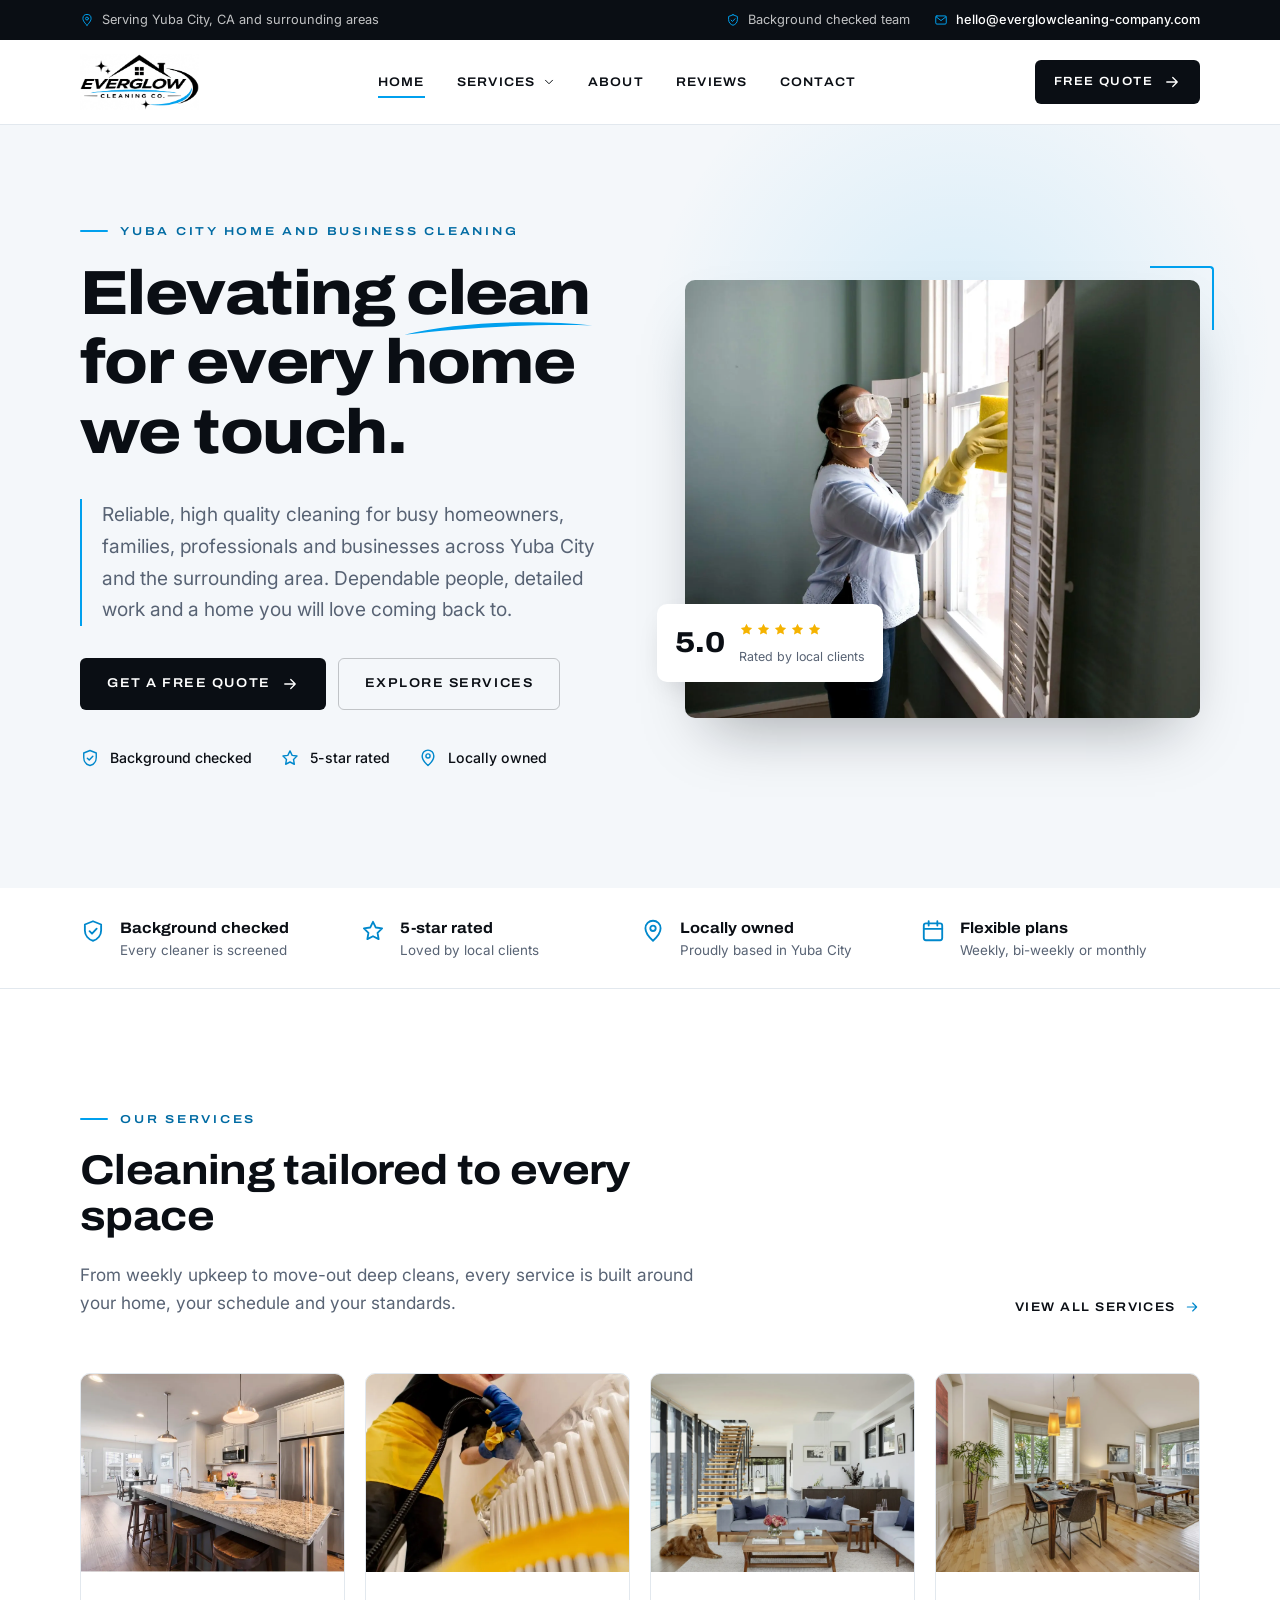
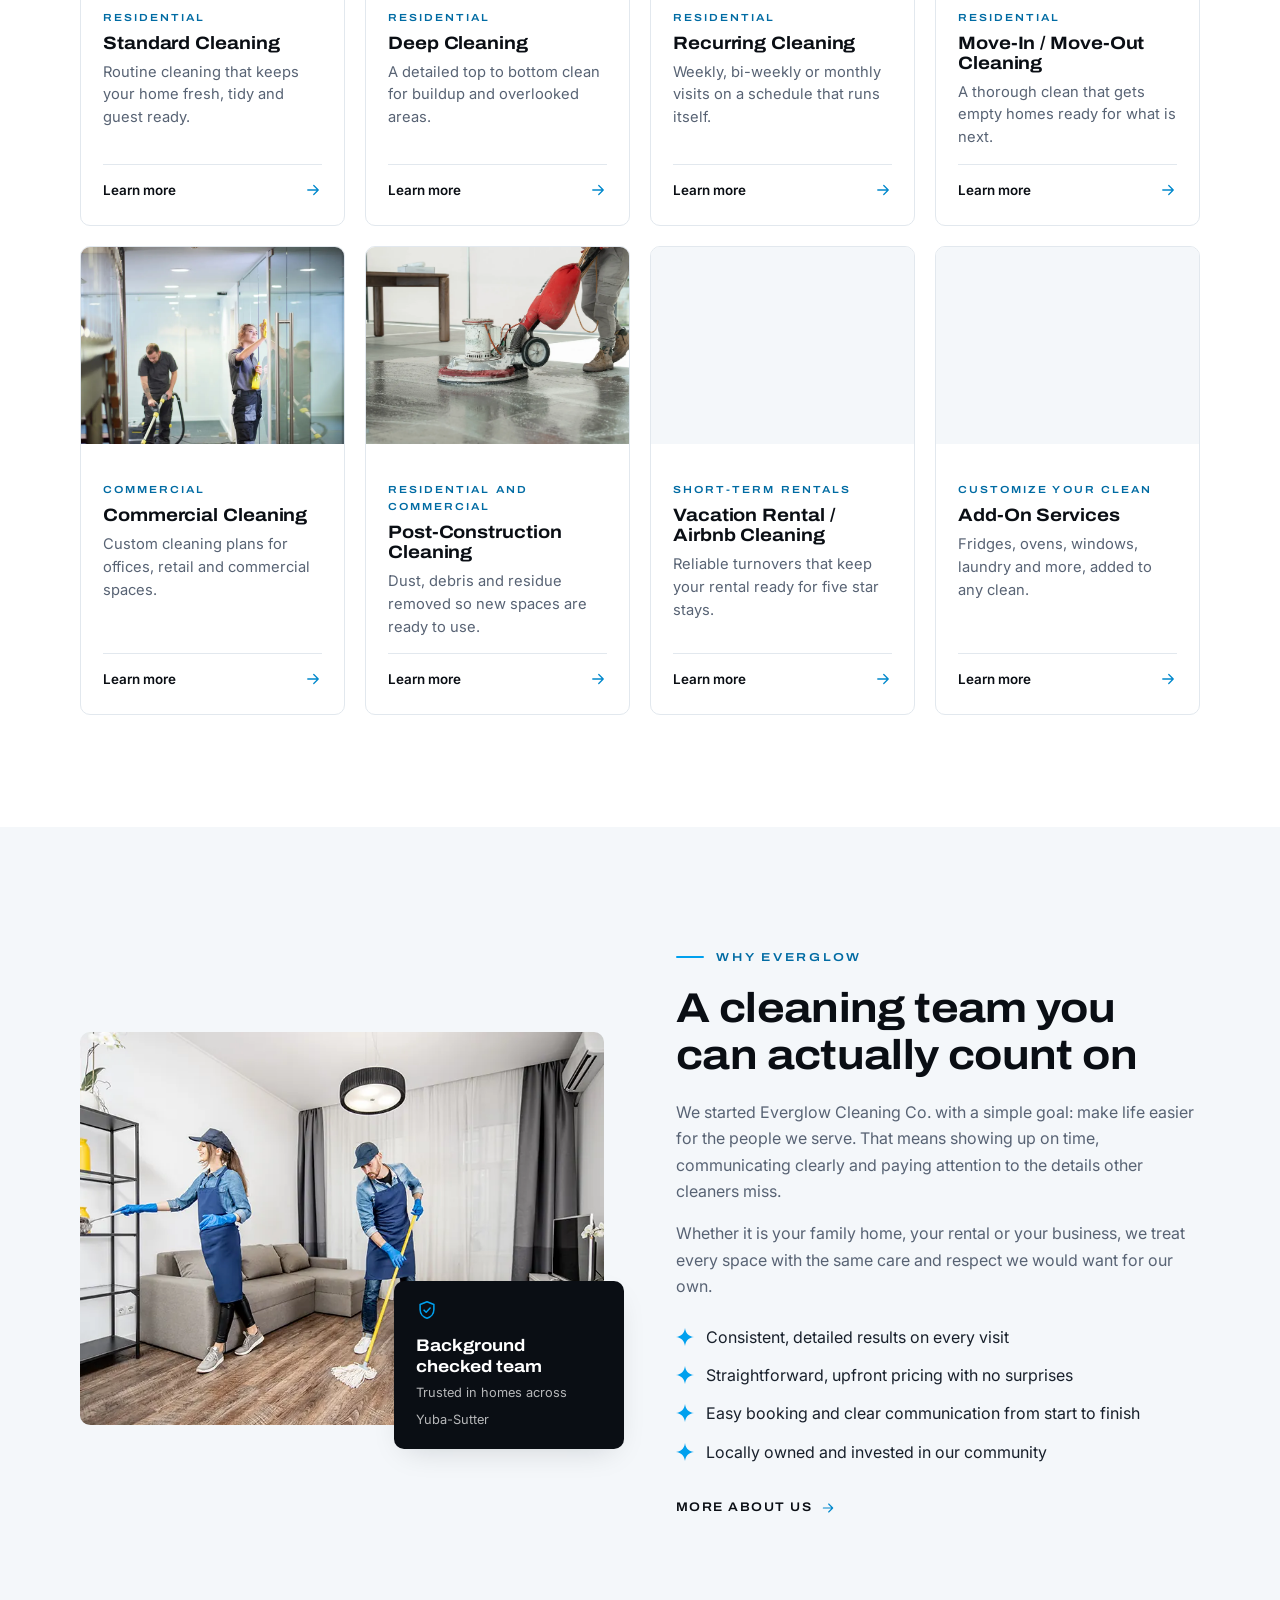
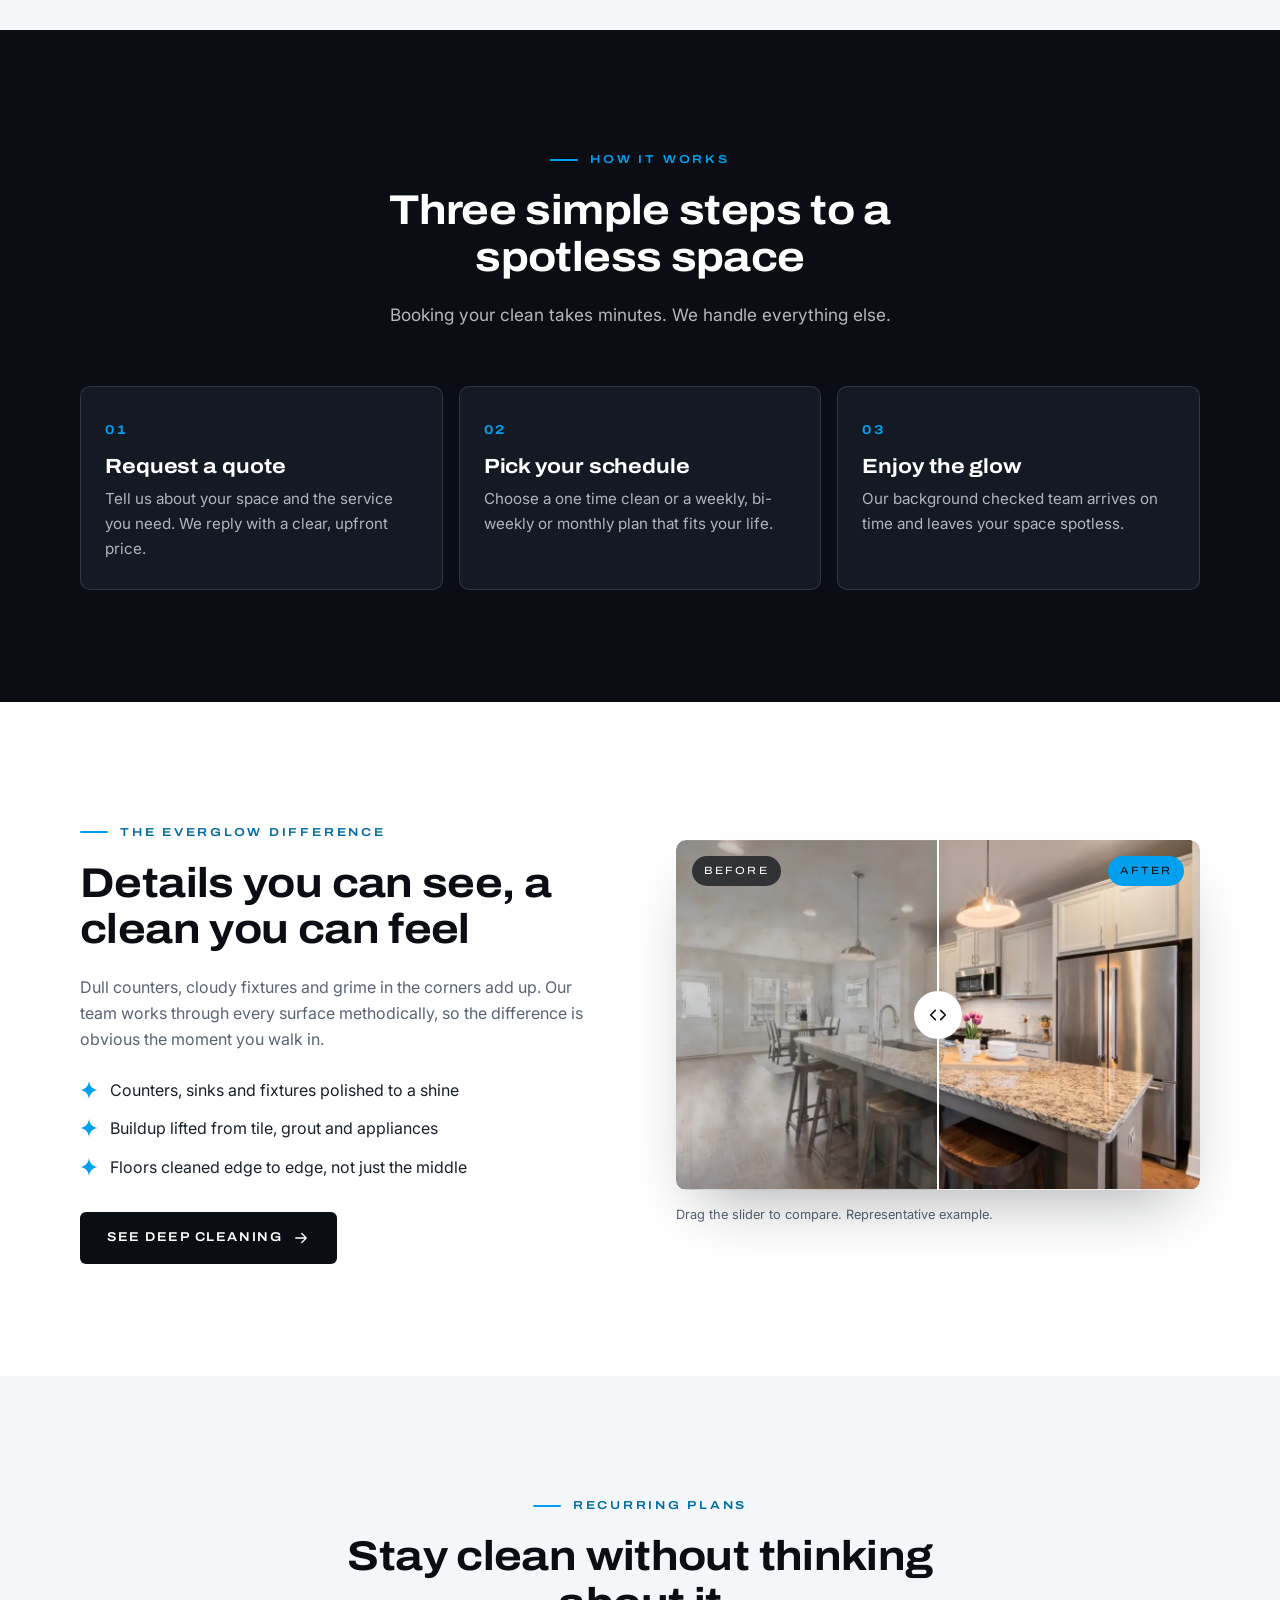
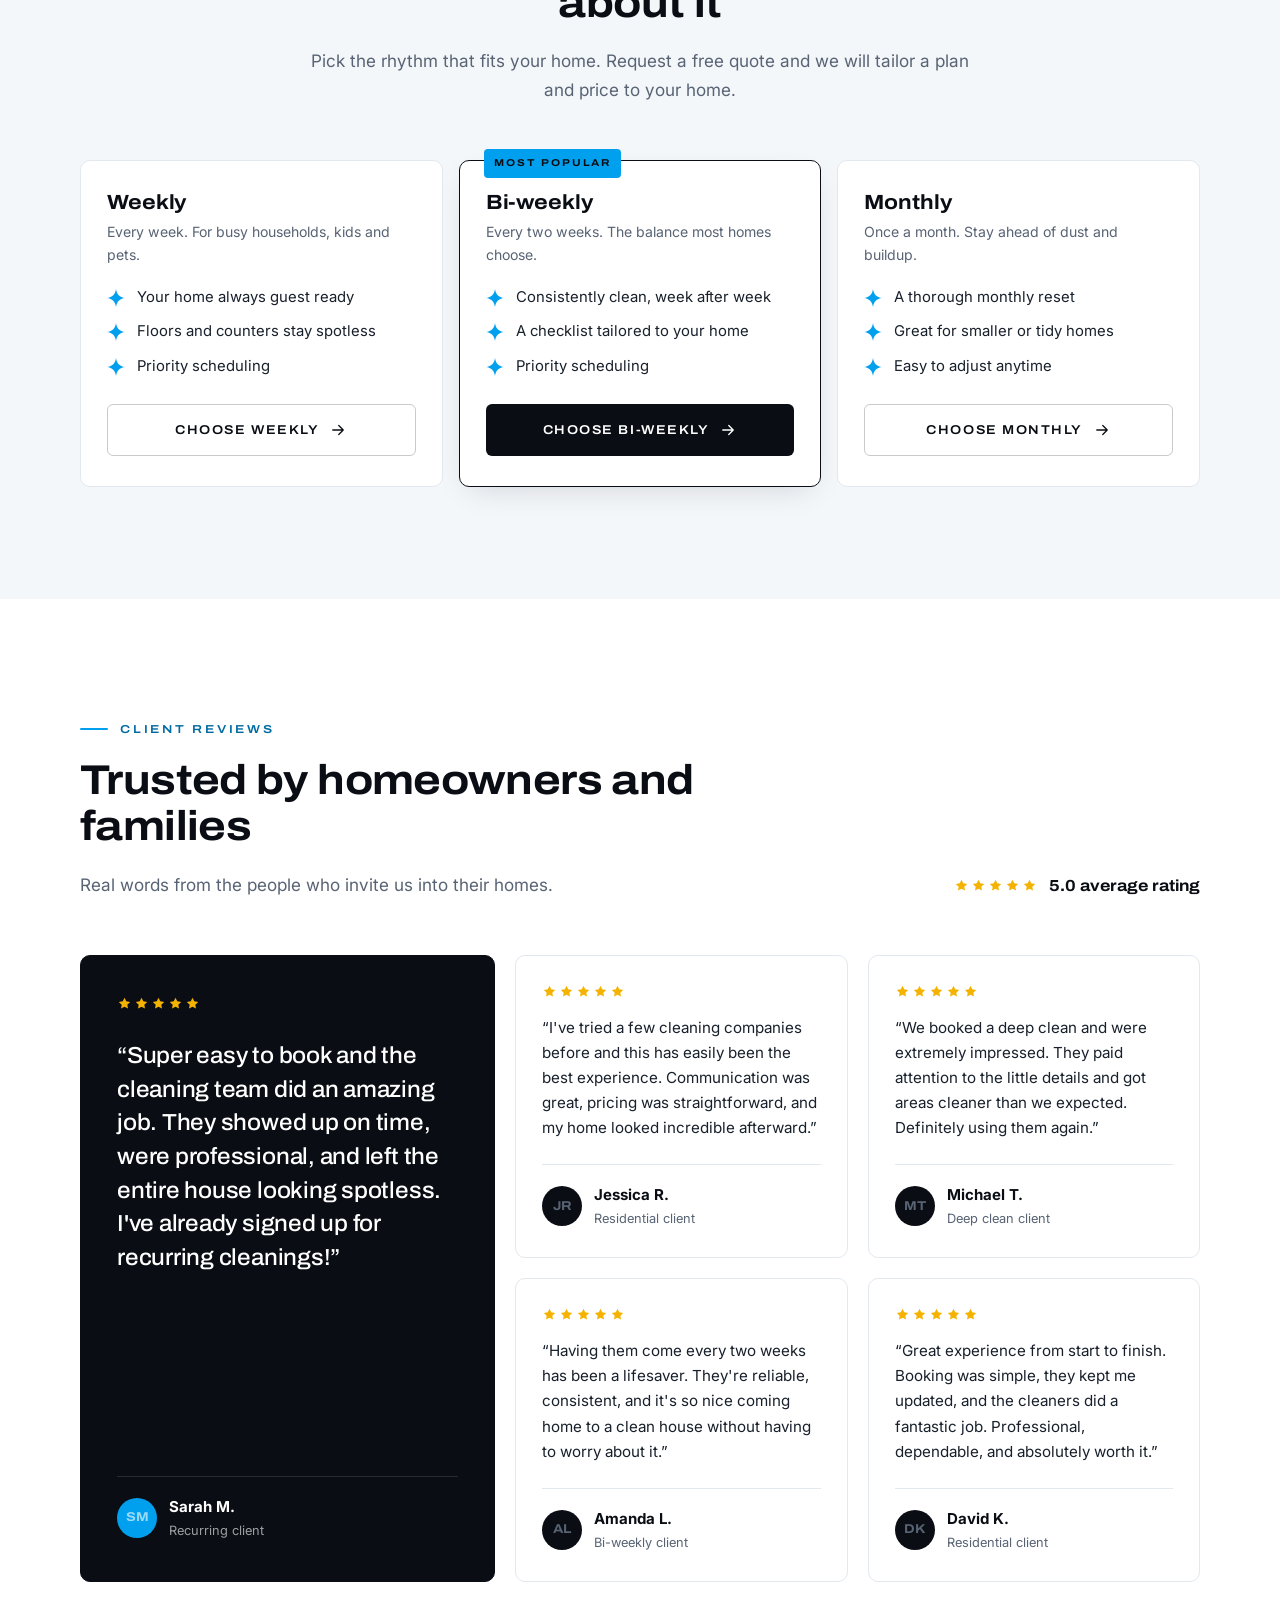
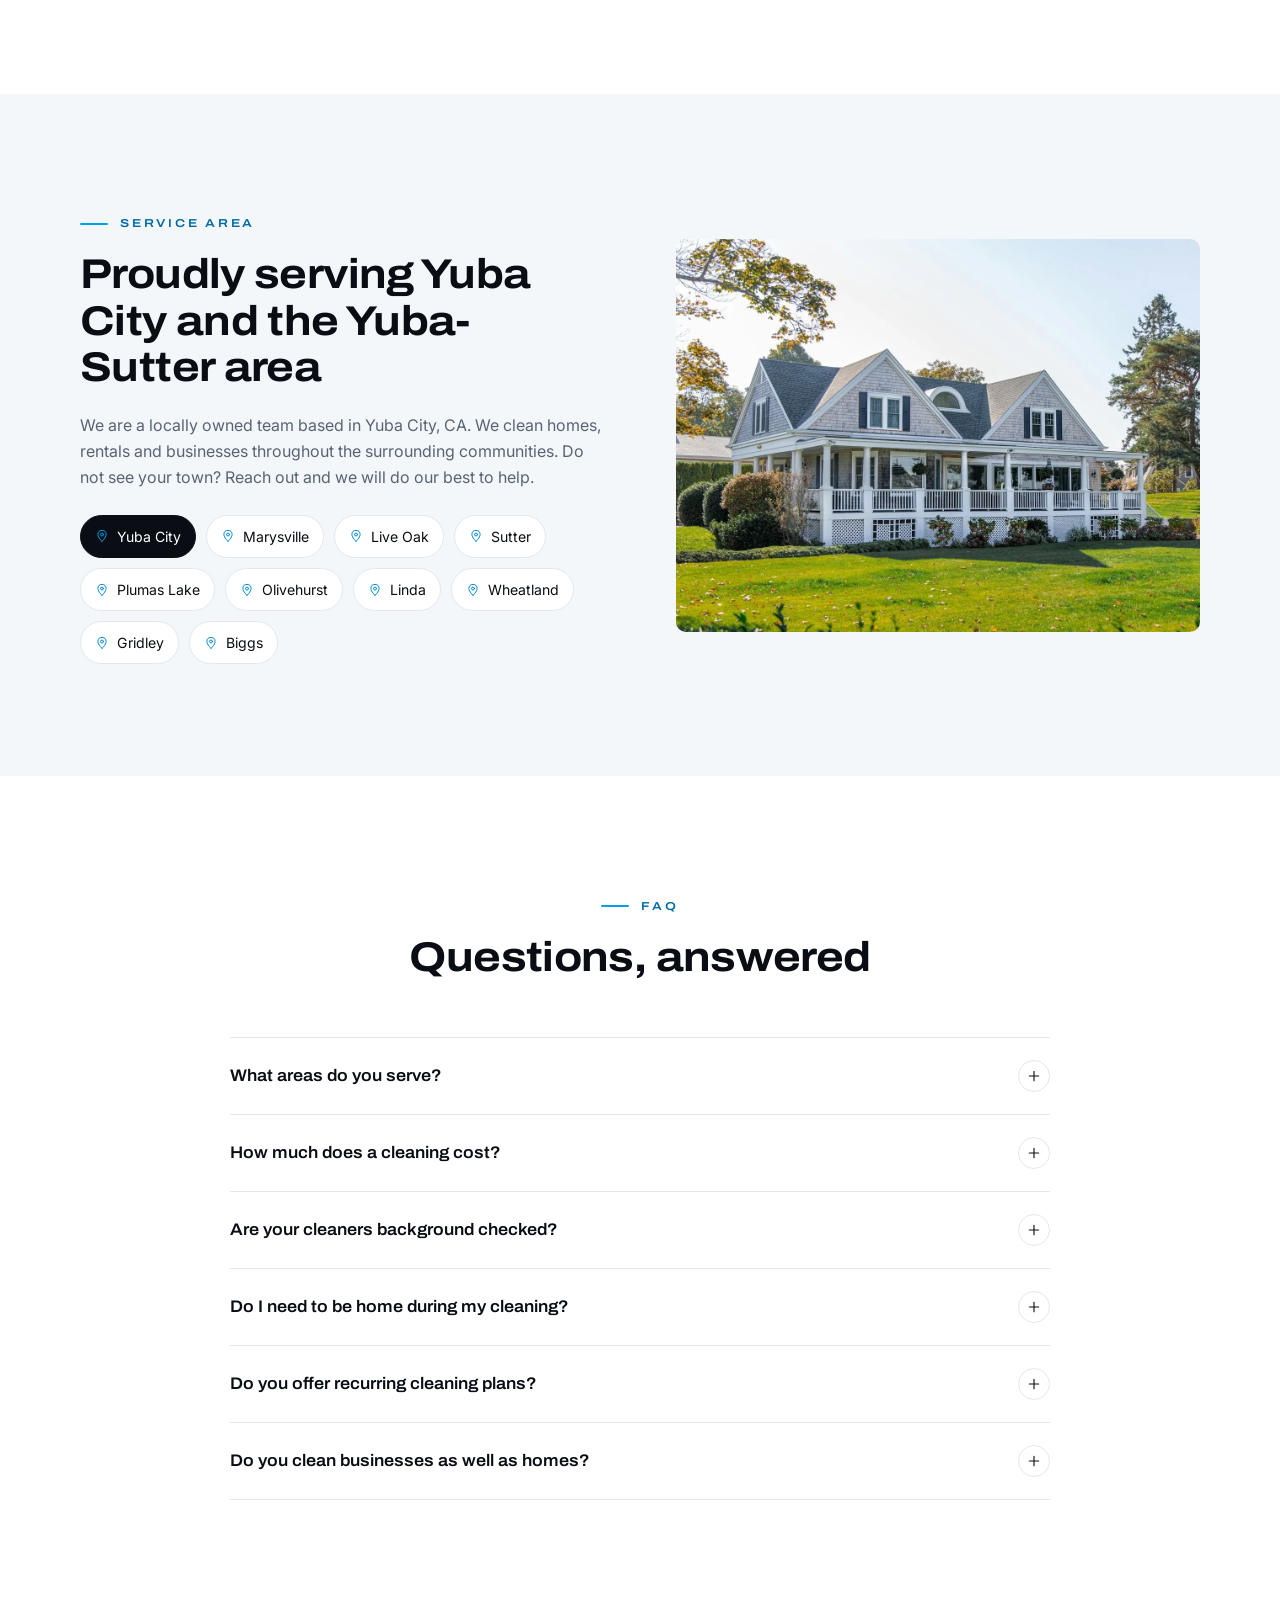
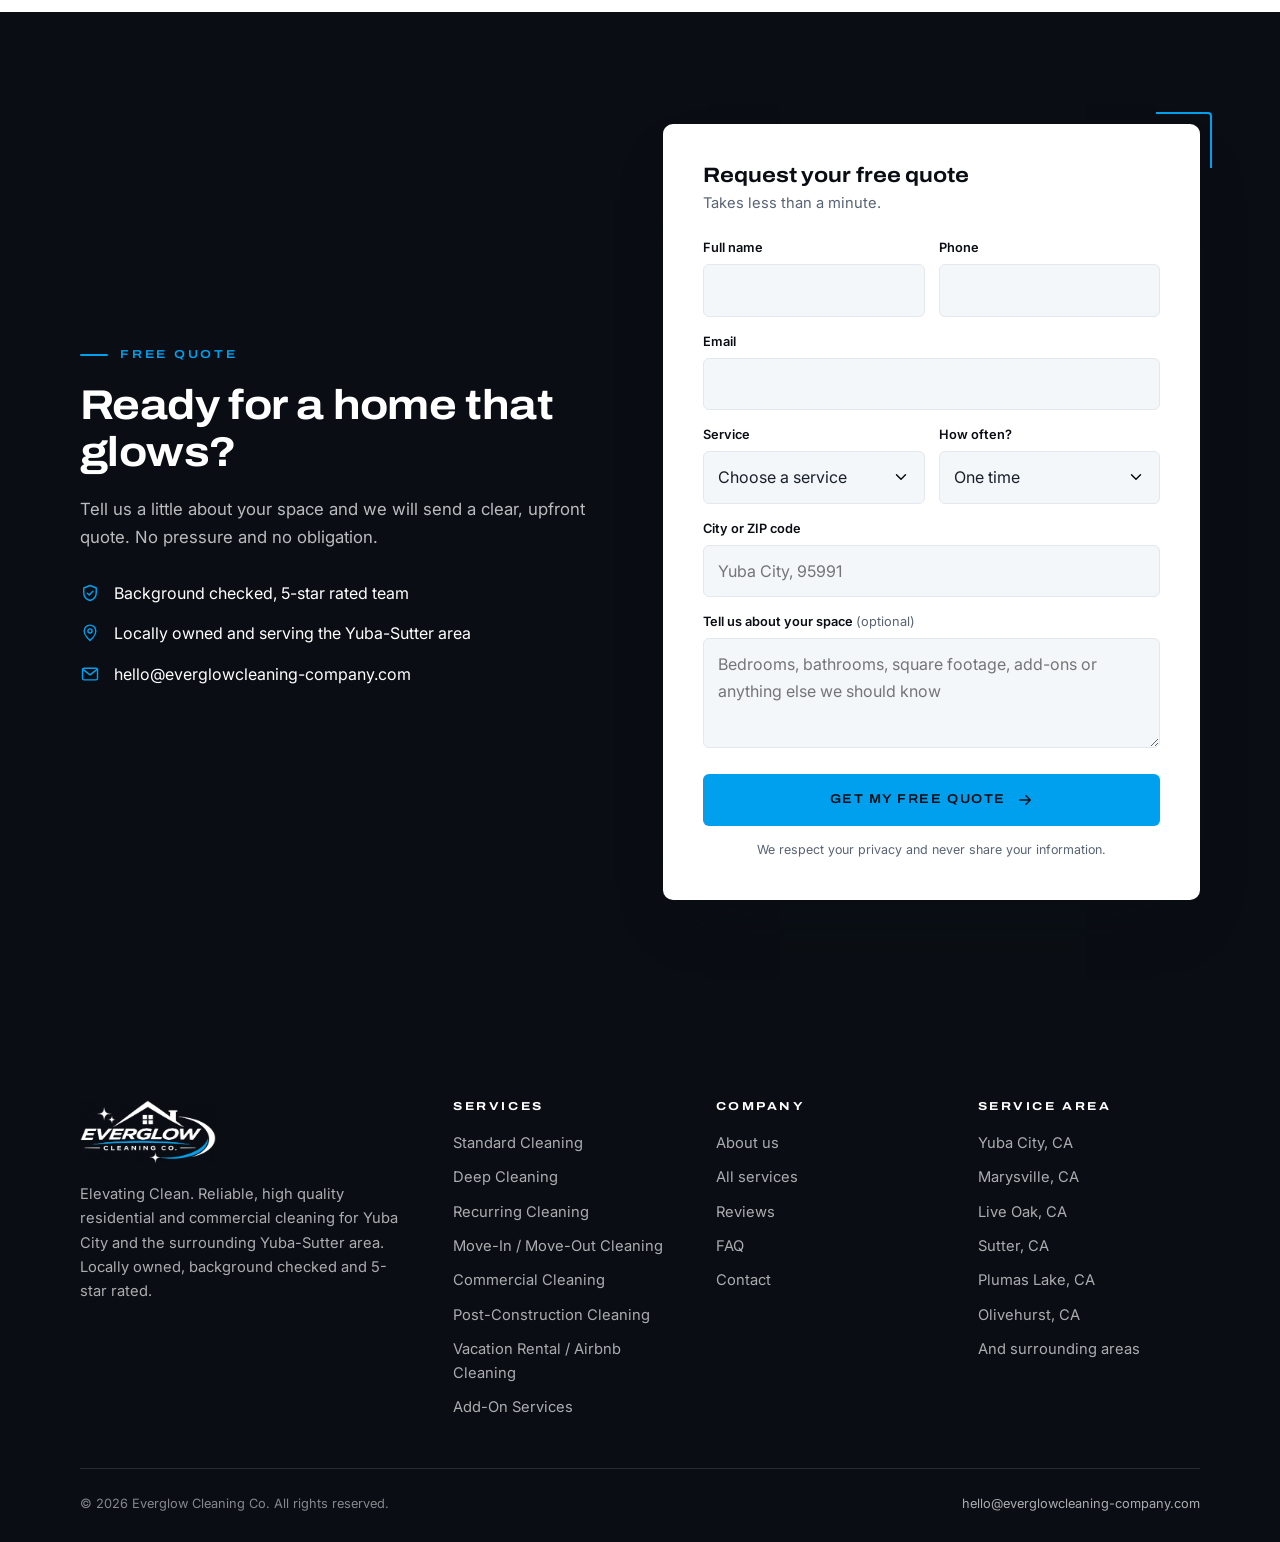
==== commit 809e61b3: "Remove pricing; route all services to the free quote form Service cards now link with "Learn more", " ====
--- a/index.html
+++ b/index.html
@@ -34,9 +34,9 @@
 <link rel="preconnect" href="https://fonts.googleapis.com">
 <link rel="preconnect" href="https://fonts.gstatic.com" crossorigin>
 <link rel="stylesheet" href="https://fonts.googleapis.com/css2?family=Archivo:wdth,wght@100..125,400..800&family=Inter:wght@400;500;600&display=swap">
-<link rel="stylesheet" href="css/styles.css?v=3">
+<link rel="stylesheet" href="css/styles.css?v=4">
 <script>document.documentElement.classList.add("js")</script>
-<script type="application/ld+json">{"@context":"https://schema.org","@graph":[{"@type":["HouseCleaningService","LocalBusiness"],"@id":"https://everglowcleaning-company.com/#business","name":"Everglow Cleaning Co.","slogan":"Elevating Clean","url":"https://everglowcleaning-company.com/","logo":"https://everglowcleaning-company.com/assets/logo.png","image":"https://everglowcleaning-company.com/assets/og-image.jpg","email":"hello@everglowcleaning-company.com","founder":{"@type":"Person","name":"Rigo Ramirez"},"priceRange":"$$","description":"Locally owned residential and commercial cleaning company serving Yuba City, CA and surrounding areas.","address":{"@type":"PostalAddress","addressLocality":"Yuba City","addressRegion":"CA","postalCode":"95991","addressCountry":"US"},"geo":{"@type":"GeoCoordinates","latitude":39.1404,"longitude":-121.6169},"areaServed":[{"@type":"City","name":"Yuba City, CA"},{"@type":"City","name":"Marysville, CA"},{"@type":"City","name":"Live Oak, CA"},{"@type":"City","name":"Sutter, CA"},{"@type":"City","name":"Plumas Lake, CA"},{"@type":"City","name":"Olivehurst, CA"},{"@type":"City","name":"Linda, CA"},{"@type":"City","name":"Wheatland, CA"},{"@type":"City","name":"Gridley, CA"},{"@type":"City","name":"Biggs, CA"}],"aggregateRating":{"@type":"AggregateRating","ratingValue":"5","reviewCount":"5","bestRating":"5"},"review":[{"@type":"Review","author":{"@type":"Person","name":"Sarah M."},"reviewRating":{"@type":"Rating","ratingValue":"5","bestRating":"5"},"reviewBody":"Super easy to book and the cleaning team did an amazing job. They showed up on time, were professional, and left the entire house looking spotless. I've already signed up for recurring cleanings!"},{"@type":"Review","author":{"@type":"Person","name":"Jessica R."},"reviewRating":{"@type":"Rating","ratingValue":"5","bestRating":"5"},"reviewBody":"I've tried a few cleaning companies before and this has easily been the best experience. Communication was great, pricing was straightforward, and my home looked incredible afterward."},{"@type":"Review","author":{"@type":"Person","name":"Michael T."},"reviewRating":{"@type":"Rating","ratingValue":"5","bestRating":"5"},"reviewBody":"We booked a deep clean and were extremely impressed. They paid attention to the little details and got areas cleaner than we expected. Definitely using them again."},{"@type":"Review","author":{"@type":"Person","name":"Amanda L."},"reviewRating":{"@type":"Rating","ratingValue":"5","bestRating":"5"},"reviewBody":"Having them come every two weeks has been a lifesaver. They're reliable, consistent, and it's so nice coming home to a clean house without having to worry about it."},{"@type":"Review","author":{"@type":"Person","name":"David K."},"reviewRating":{"@type":"Rating","ratingValue":"5","bestRating":"5"},"reviewBody":"Great experience from start to finish. Booking was simple, they kept me updated, and the cleaners did a fantastic job. Professional, dependable, and absolutely worth it."}],"hasOfferCatalog":{"@type":"OfferCatalog","name":"Cleaning services","itemListElement":[{"@type":"Offer","itemOffered":{"@type":"Service","name":"Standard Cleaning","url":"https://everglowcleaning-company.com/services/standard-cleaning/"}},{"@type":"Offer","itemOffered":{"@type":"Service","name":"Deep Cleaning","url":"https://everglowcleaning-company.com/services/deep-cleaning/"}},{"@type":"Offer","itemOffered":{"@type":"Service","name":"Recurring Cleaning","url":"https://everglowcleaning-company.com/services/recurring-cleaning/"}},{"@type":"Offer","itemOffered":{"@type":"Service","name":"Move-In / Move-Out Cleaning","url":"https://everglowcleaning-company.com/services/move-in-move-out-cleaning/"}},{"@type":"Offer","itemOffered":{"@type":"Service","name":"Commercial Cleaning","url":"https://everglowcleaning-company.com/services/commercial-cleaning/"}},{"@type":"Offer","itemOffered":{"@type":"Service","name":"Post-Construction Cleaning","url":"https://everglowcleaning-company.com/services/post-construction-cleaning/"}},{"@type":"Offer","itemOffered":{"@type":"Service","name":"Vacation Rental / Airbnb Cleaning","url":"https://everglowcleaning-company.com/services/vacation-rental-airbnb-cleaning/"}},{"@type":"Offer","itemOffered":{"@type":"Service","name":"Add-On Services","url":"https://everglowcleaning-company.com/services/add-on-services/"}}]}},{"@type":"WebSite","@id":"https://everglowcleaning-company.com/#website","url":"https://everglowcleaning-company.com/","name":"Everglow Cleaning Co.","publisher":{"@id":"https://everglowcleaning-company.com/#business"}},{"@type":"FAQPage","mainEntity":[{"@type":"Question","name":"What areas do you serve?","acceptedAnswer":{"@type":"Answer","text":"We are based in Yuba City and serve Marysville, Live Oak, Sutter, Plumas Lake, Olivehurst, Linda, Wheatland, Gridley and Biggs, along with the surrounding Yuba-Sutter area. Not sure if you are in range? Send us your address and we will confirm."}},{"@type":"Question","name":"How much does a cleaning cost?","acceptedAnswer":{"@type":"Answer","text":"Every home is different, so pricing depends on the size of your space, its condition and how often you would like service. Starting prices are listed on each service page, and you will receive a clear, upfront quote before we begin."}},{"@type":"Question","name":"Are your cleaners background checked?","acceptedAnswer":{"@type":"Answer","text":"Yes. Every member of our team is background checked before they ever step into a client's home or business."}},{"@type":"Question","name":"Do I need to be home during my cleaning?","acceptedAnswer":{"@type":"Answer","text":"No. Many clients share entry instructions and come home to a finished clean. If you would rather be there, that is completely fine too."}},{"@type":"Question","name":"Do you offer recurring cleaning plans?","acceptedAnswer":{"@type":"Answer","text":"Yes. Choose weekly, bi-weekly or monthly visits. Recurring clients get priority scheduling and a checklist tailored to their home."}},{"@type":"Question","name":"Do you clean businesses as well as homes?","acceptedAnswer":{"@type":"Answer","text":"Yes. While most of our work is residential, we also provide customized commercial cleaning for offices, retail spaces and other commercial properties."}}]}]}</script>
+<script type="application/ld+json">{"@context":"https://schema.org","@graph":[{"@type":["HouseCleaningService","LocalBusiness"],"@id":"https://everglowcleaning-company.com/#business","name":"Everglow Cleaning Co.","slogan":"Elevating Clean","url":"https://everglowcleaning-company.com/","logo":"https://everglowcleaning-company.com/assets/logo.png","image":"https://everglowcleaning-company.com/assets/og-image.jpg","email":"hello@everglowcleaning-company.com","founder":{"@type":"Person","name":"Rigo Ramirez"},"priceRange":"$$","description":"Locally owned residential and commercial cleaning company serving Yuba City, CA and surrounding areas.","address":{"@type":"PostalAddress","addressLocality":"Yuba City","addressRegion":"CA","postalCode":"95991","addressCountry":"US"},"geo":{"@type":"GeoCoordinates","latitude":39.1404,"longitude":-121.6169},"areaServed":[{"@type":"City","name":"Yuba City, CA"},{"@type":"City","name":"Marysville, CA"},{"@type":"City","name":"Live Oak, CA"},{"@type":"City","name":"Sutter, CA"},{"@type":"City","name":"Plumas Lake, CA"},{"@type":"City","name":"Olivehurst, CA"},{"@type":"City","name":"Linda, CA"},{"@type":"City","name":"Wheatland, CA"},{"@type":"City","name":"Gridley, CA"},{"@type":"City","name":"Biggs, CA"}],"aggregateRating":{"@type":"AggregateRating","ratingValue":"5","reviewCount":"5","bestRating":"5"},"review":[{"@type":"Review","author":{"@type":"Person","name":"Sarah M."},"reviewRating":{"@type":"Rating","ratingValue":"5","bestRating":"5"},"reviewBody":"Super easy to book and the cleaning team did an amazing job. They showed up on time, were professional, and left the entire house looking spotless. I've already signed up for recurring cleanings!"},{"@type":"Review","author":{"@type":"Person","name":"Jessica R."},"reviewRating":{"@type":"Rating","ratingValue":"5","bestRating":"5"},"reviewBody":"I've tried a few cleaning companies before and this has easily been the best experience. Communication was great, pricing was straightforward, and my home looked incredible afterward."},{"@type":"Review","author":{"@type":"Person","name":"Michael T."},"reviewRating":{"@type":"Rating","ratingValue":"5","bestRating":"5"},"reviewBody":"We booked a deep clean and were extremely impressed. They paid attention to the little details and got areas cleaner than we expected. Definitely using them again."},{"@type":"Review","author":{"@type":"Person","name":"Amanda L."},"reviewRating":{"@type":"Rating","ratingValue":"5","bestRating":"5"},"reviewBody":"Having them come every two weeks has been a lifesaver. They're reliable, consistent, and it's so nice coming home to a clean house without having to worry about it."},{"@type":"Review","author":{"@type":"Person","name":"David K."},"reviewRating":{"@type":"Rating","ratingValue":"5","bestRating":"5"},"reviewBody":"Great experience from start to finish. Booking was simple, they kept me updated, and the cleaners did a fantastic job. Professional, dependable, and absolutely worth it."}],"hasOfferCatalog":{"@type":"OfferCatalog","name":"Cleaning services","itemListElement":[{"@type":"Offer","itemOffered":{"@type":"Service","name":"Standard Cleaning","url":"https://everglowcleaning-company.com/services/standard-cleaning/"}},{"@type":"Offer","itemOffered":{"@type":"Service","name":"Deep Cleaning","url":"https://everglowcleaning-company.com/services/deep-cleaning/"}},{"@type":"Offer","itemOffered":{"@type":"Service","name":"Recurring Cleaning","url":"https://everglowcleaning-company.com/services/recurring-cleaning/"}},{"@type":"Offer","itemOffered":{"@type":"Service","name":"Move-In / Move-Out Cleaning","url":"https://everglowcleaning-company.com/services/move-in-move-out-cleaning/"}},{"@type":"Offer","itemOffered":{"@type":"Service","name":"Commercial Cleaning","url":"https://everglowcleaning-company.com/services/commercial-cleaning/"}},{"@type":"Offer","itemOffered":{"@type":"Service","name":"Post-Construction Cleaning","url":"https://everglowcleaning-company.com/services/post-construction-cleaning/"}},{"@type":"Offer","itemOffered":{"@type":"Service","name":"Vacation Rental / Airbnb Cleaning","url":"https://everglowcleaning-company.com/services/vacation-rental-airbnb-cleaning/"}},{"@type":"Offer","itemOffered":{"@type":"Service","name":"Add-On Services","url":"https://everglowcleaning-company.com/services/add-on-services/"}}]}},{"@type":"WebSite","@id":"https://everglowcleaning-company.com/#website","url":"https://everglowcleaning-company.com/","name":"Everglow Cleaning Co.","publisher":{"@id":"https://everglowcleaning-company.com/#business"}},{"@type":"FAQPage","mainEntity":[{"@type":"Question","name":"What areas do you serve?","acceptedAnswer":{"@type":"Answer","text":"We are based in Yuba City and serve Marysville, Live Oak, Sutter, Plumas Lake, Olivehurst, Linda, Wheatland, Gridley and Biggs, along with the surrounding Yuba-Sutter area. Not sure if you are in range? Send us your address and we will confirm."}},{"@type":"Question","name":"How much does a cleaning cost?","acceptedAnswer":{"@type":"Answer","text":"Every home is different, so pricing depends on the size of your space, its condition and how often you would like service. Request a free quote and we will send clear, upfront pricing tailored to your space before we begin."}},{"@type":"Question","name":"Are your cleaners background checked?","acceptedAnswer":{"@type":"Answer","text":"Yes. Every member of our team is background checked before they ever step into a client's home or business."}},{"@type":"Question","name":"Do I need to be home during my cleaning?","acceptedAnswer":{"@type":"Answer","text":"No. Many clients share entry instructions and come home to a finished clean. If you would rather be there, that is completely fine too."}},{"@type":"Question","name":"Do you offer recurring cleaning plans?","acceptedAnswer":{"@type":"Answer","text":"Yes. Choose weekly, bi-weekly or monthly visits. Recurring clients get priority scheduling and a checklist tailored to their home."}},{"@type":"Question","name":"Do you clean businesses as well as homes?","acceptedAnswer":{"@type":"Answer","text":"Yes. While most of our work is residential, we also provide customized commercial cleaning for offices, retail spaces and other commercial properties."}}]}]}</script>
 </head>
 <body>
 <a class="skip-link" href="#main">Skip to content</a>
@@ -113,7 +113,7 @@
 <span class="svc-card__tag">Residential</span>
 <h3>Standard Cleaning</h3>
 <p>Routine cleaning that keeps your home fresh, tidy and guest ready.</p>
-<div class="svc-card__meta"><span>Starting at <strong>$129</strong></span><svg viewBox="0 0 24 24" fill="none" stroke="currentColor" stroke-width="1.7" stroke-linecap="round" stroke-linejoin="round" aria-hidden="true"><path d="M5 12h14M13 6l6 6-6 6"/></svg></div>
+<div class="svc-card__meta"><span><strong>Learn more</strong></span><svg viewBox="0 0 24 24" fill="none" stroke="currentColor" stroke-width="1.7" stroke-linecap="round" stroke-linejoin="round" aria-hidden="true"><path d="M5 12h14M13 6l6 6-6 6"/></svg></div>
 </div>
 </a><a class="svc-card reveal" href="services/deep-cleaning/">
 <div class="svc-card__img"><img src="assets/img/deep-hero.webp" alt="Cleaner steam cleaning a radiator during a detailed deep clean" width="600" height="450" loading="lazy" decoding="async"></div>
@@ -121,7 +121,7 @@
 <span class="svc-card__tag">Residential</span>
 <h3>Deep Cleaning</h3>
 <p>A detailed top to bottom clean for buildup and overlooked areas.</p>
-<div class="svc-card__meta"><span>Starting at <strong>$229</strong></span><svg viewBox="0 0 24 24" fill="none" stroke="currentColor" stroke-width="1.7" stroke-linecap="round" stroke-linejoin="round" aria-hidden="true"><path d="M5 12h14M13 6l6 6-6 6"/></svg></div>
+<div class="svc-card__meta"><span><strong>Learn more</strong></span><svg viewBox="0 0 24 24" fill="none" stroke="currentColor" stroke-width="1.7" stroke-linecap="round" stroke-linejoin="round" aria-hidden="true"><path d="M5 12h14M13 6l6 6-6 6"/></svg></div>
 </div>
 </a><a class="svc-card reveal" href="services/recurring-cleaning/">
 <div class="svc-card__img"><img src="assets/img/recurring-hero.webp" alt="Clean, sunlit living room with a relaxed dog on the floor" width="600" height="450" loading="lazy" decoding="async"></div>
@@ -129,7 +129,7 @@
 <span class="svc-card__tag">Residential</span>
 <h3>Recurring Cleaning</h3>
 <p>Weekly, bi-weekly or monthly visits on a schedule that runs itself.</p>
-<div class="svc-card__meta"><span>Starting at <strong>$109</strong></span><svg viewBox="0 0 24 24" fill="none" stroke="currentColor" stroke-width="1.7" stroke-linecap="round" stroke-linejoin="round" aria-hidden="true"><path d="M5 12h14M13 6l6 6-6 6"/></svg></div>
+<div class="svc-card__meta"><span><strong>Learn more</strong></span><svg viewBox="0 0 24 24" fill="none" stroke="currentColor" stroke-width="1.7" stroke-linecap="round" stroke-linejoin="round" aria-hidden="true"><path d="M5 12h14M13 6l6 6-6 6"/></svg></div>
 </div>
 </a><a class="svc-card reveal" href="services/move-in-move-out-cleaning/">
 <div class="svc-card__img"><img src="assets/img/move-hero.webp" alt="Empty, freshly cleaned living and dining area ready for new occupants" width="600" height="450" loading="lazy" decoding="async"></div>
@@ -137,7 +137,7 @@
 <span class="svc-card__tag">Residential</span>
 <h3>Move-In / Move-Out Cleaning</h3>
 <p>A thorough clean that gets empty homes ready for what is next.</p>
-<div class="svc-card__meta"><span>Starting at <strong>$269</strong></span><svg viewBox="0 0 24 24" fill="none" stroke="currentColor" stroke-width="1.7" stroke-linecap="round" stroke-linejoin="round" aria-hidden="true"><path d="M5 12h14M13 6l6 6-6 6"/></svg></div>
+<div class="svc-card__meta"><span><strong>Learn more</strong></span><svg viewBox="0 0 24 24" fill="none" stroke="currentColor" stroke-width="1.7" stroke-linecap="round" stroke-linejoin="round" aria-hidden="true"><path d="M5 12h14M13 6l6 6-6 6"/></svg></div>
 </div>
 </a><a class="svc-card reveal" href="services/commercial-cleaning/">
 <div class="svc-card__img"><img src="assets/img/commercial-hero.webp" alt="Professional cleaners cleaning glass partitions and floors in a modern office" width="600" height="450" loading="lazy" decoding="async"></div>
@@ -145,7 +145,7 @@
 <span class="svc-card__tag">Commercial</span>
 <h3>Commercial Cleaning</h3>
 <p>Custom cleaning plans for offices, retail and commercial spaces.</p>
-<div class="svc-card__meta"><span><strong>Custom quote</strong></span><svg viewBox="0 0 24 24" fill="none" stroke="currentColor" stroke-width="1.7" stroke-linecap="round" stroke-linejoin="round" aria-hidden="true"><path d="M5 12h14M13 6l6 6-6 6"/></svg></div>
+<div class="svc-card__meta"><span><strong>Learn more</strong></span><svg viewBox="0 0 24 24" fill="none" stroke="currentColor" stroke-width="1.7" stroke-linecap="round" stroke-linejoin="round" aria-hidden="true"><path d="M5 12h14M13 6l6 6-6 6"/></svg></div>
 </div>
 </a><a class="svc-card reveal" href="services/post-construction-cleaning/">
 <div class="svc-card__img"><img src="assets/img/construction-hero.webp" alt="Cleaner using a floor machine to remove construction dust from a new floor" width="600" height="450" loading="lazy" decoding="async"></div>
@@ -153,7 +153,7 @@
 <span class="svc-card__tag">Residential and Commercial</span>
 <h3>Post-Construction Cleaning</h3>
 <p>Dust, debris and residue removed so new spaces are ready to use.</p>
-<div class="svc-card__meta"><span>Starting at <strong>$299</strong></span><svg viewBox="0 0 24 24" fill="none" stroke="currentColor" stroke-width="1.7" stroke-linecap="round" stroke-linejoin="round" aria-hidden="true"><path d="M5 12h14M13 6l6 6-6 6"/></svg></div>
+<div class="svc-card__meta"><span><strong>Learn more</strong></span><svg viewBox="0 0 24 24" fill="none" stroke="currentColor" stroke-width="1.7" stroke-linecap="round" stroke-linejoin="round" aria-hidden="true"><path d="M5 12h14M13 6l6 6-6 6"/></svg></div>
 </div>
 </a><a class="svc-card reveal" href="services/vacation-rental-airbnb-cleaning/">
 <div class="svc-card__img"><img src="assets/img/airbnb-hero.webp" alt="Hotel style bedroom with crisp white linens ready for the next guest" width="600" height="450" loading="lazy" decoding="async"></div>
@@ -161,7 +161,7 @@
 <span class="svc-card__tag">Short-Term Rentals</span>
 <h3>Vacation Rental / Airbnb Cleaning</h3>
 <p>Reliable turnovers that keep your rental ready for five star stays.</p>
-<div class="svc-card__meta"><span>Starting at <strong>$99</strong></span><svg viewBox="0 0 24 24" fill="none" stroke="currentColor" stroke-width="1.7" stroke-linecap="round" stroke-linejoin="round" aria-hidden="true"><path d="M5 12h14M13 6l6 6-6 6"/></svg></div>
+<div class="svc-card__meta"><span><strong>Learn more</strong></span><svg viewBox="0 0 24 24" fill="none" stroke="currentColor" stroke-width="1.7" stroke-linecap="round" stroke-linejoin="round" aria-hidden="true"><path d="M5 12h14M13 6l6 6-6 6"/></svg></div>
 </div>
 </a><a class="svc-card reveal" href="services/add-on-services/">
 <div class="svc-card__img"><img src="assets/img/addon-hero.webp" alt="Neat laundry room with a front loading washer and folded towels" width="600" height="450" loading="lazy" decoding="async"></div>
@@ -169,7 +169,7 @@
 <span class="svc-card__tag">Customize your clean</span>
 <h3>Add-On Services</h3>
 <p>Fridges, ovens, windows, laundry and more, added to any clean.</p>
-<div class="svc-card__meta"><span>Starting at <strong>$25</strong></span><svg viewBox="0 0 24 24" fill="none" stroke="currentColor" stroke-width="1.7" stroke-linecap="round" stroke-linejoin="round" aria-hidden="true"><path d="M5 12h14M13 6l6 6-6 6"/></svg></div>
+<div class="svc-card__meta"><span><strong>Learn more</strong></span><svg viewBox="0 0 24 24" fill="none" stroke="currentColor" stroke-width="1.7" stroke-linecap="round" stroke-linejoin="round" aria-hidden="true"><path d="M5 12h14M13 6l6 6-6 6"/></svg></div>
 </div>
 </a></div>
 </div>
@@ -236,7 +236,7 @@
 
 <section class="section section--mist" id="plans">
 <div class="container">
-<div class="section-head section-head--center"><span class="eyebrow">Recurring plans</span><h2>Stay clean without thinking about it</h2><p>Pick the rhythm that fits your home. Recurring visits start at $109 and your exact rate is confirmed in a quick, no pressure quote.</p></div>
+<div class="section-head section-head--center"><span class="eyebrow">Recurring plans</span><h2>Stay clean without thinking about it</h2><p>Pick the rhythm that fits your home. Request a free quote and we will tailor a plan and price to your home.</p></div>
 <div class="plans"><div class="plan reveal">
 <h3>Weekly</h3><p class="plan__freq">Every week. For busy households, kids and pets.</p>
 <ul class="checks"><li><svg viewBox="0 0 24 24" fill="currentColor" aria-hidden="true"><path d="M12 0C12.8 7 17 11.2 24 12 17 12.8 12.8 17 12 24 11.2 17 7 12.8 0 12 7 11.2 11.2 7 12 0Z"/></svg>Your home always guest ready</li><li><svg viewBox="0 0 24 24" fill="currentColor" aria-hidden="true"><path d="M12 0C12.8 7 17 11.2 24 12 17 12.8 12.8 17 12 24 11.2 17 7 12.8 0 12 7 11.2 11.2 7 12 0Z"/></svg>Floors and counters stay spotless</li><li><svg viewBox="0 0 24 24" fill="currentColor" aria-hidden="true"><path d="M12 0C12.8 7 17 11.2 24 12 17 12.8 12.8 17 12 24 11.2 17 7 12.8 0 12 7 11.2 11.2 7 12 0Z"/></svg>Priority scheduling</li></ul>
@@ -290,7 +290,7 @@
 <section class="section" id="faq">
 <div class="container">
 <div class="section-head section-head--center"><span class="eyebrow">FAQ</span><h2>Questions, answered</h2></div>
-<div class="faq"><details><summary>What areas do you serve?<span class="faq__icon"><svg viewBox="0 0 24 24" fill="none" stroke="currentColor" stroke-width="1.7" stroke-linecap="round" stroke-linejoin="round" aria-hidden="true"><path d="M12 5v14M5 12h14"/></svg></span></summary><p>We are based in Yuba City and serve Marysville, Live Oak, Sutter, Plumas Lake, Olivehurst, Linda, Wheatland, Gridley and Biggs, along with the surrounding Yuba-Sutter area. Not sure if you are in range? Send us your address and we will confirm.</p></details><details><summary>How much does a cleaning cost?<span class="faq__icon"><svg viewBox="0 0 24 24" fill="none" stroke="currentColor" stroke-width="1.7" stroke-linecap="round" stroke-linejoin="round" aria-hidden="true"><path d="M12 5v14M5 12h14"/></svg></span></summary><p>Every home is different, so pricing depends on the size of your space, its condition and how often you would like service. Starting prices are listed on each service page, and you will receive a clear, upfront quote before we begin.</p></details><details><summary>Are your cleaners background checked?<span class="faq__icon"><svg viewBox="0 0 24 24" fill="none" stroke="currentColor" stroke-width="1.7" stroke-linecap="round" stroke-linejoin="round" aria-hidden="true"><path d="M12 5v14M5 12h14"/></svg></span></summary><p>Yes. Every member of our team is background checked before they ever step into a client&#x27;s home or business.</p></details><details><summary>Do I need to be home during my cleaning?<span class="faq__icon"><svg viewBox="0 0 24 24" fill="none" stroke="currentColor" stroke-width="1.7" stroke-linecap="round" stroke-linejoin="round" aria-hidden="true"><path d="M12 5v14M5 12h14"/></svg></span></summary><p>No. Many clients share entry instructions and come home to a finished clean. If you would rather be there, that is completely fine too.</p></details><details><summary>Do you offer recurring cleaning plans?<span class="faq__icon"><svg viewBox="0 0 24 24" fill="none" stroke="currentColor" stroke-width="1.7" stroke-linecap="round" stroke-linejoin="round" aria-hidden="true"><path d="M12 5v14M5 12h14"/></svg></span></summary><p>Yes. Choose weekly, bi-weekly or monthly visits. Recurring clients get priority scheduling and a checklist tailored to their home.</p></details><details><summary>Do you clean businesses as well as homes?<span class="faq__icon"><svg viewBox="0 0 24 24" fill="none" stroke="currentColor" stroke-width="1.7" stroke-linecap="round" stroke-linejoin="round" aria-hidden="true"><path d="M12 5v14M5 12h14"/></svg></span></summary><p>Yes. While most of our work is residential, we also provide customized commercial cleaning for offices, retail spaces and other commercial properties.</p></details></div>
+<div class="faq"><details><summary>What areas do you serve?<span class="faq__icon"><svg viewBox="0 0 24 24" fill="none" stroke="currentColor" stroke-width="1.7" stroke-linecap="round" stroke-linejoin="round" aria-hidden="true"><path d="M12 5v14M5 12h14"/></svg></span></summary><p>We are based in Yuba City and serve Marysville, Live Oak, Sutter, Plumas Lake, Olivehurst, Linda, Wheatland, Gridley and Biggs, along with the surrounding Yuba-Sutter area. Not sure if you are in range? Send us your address and we will confirm.</p></details><details><summary>How much does a cleaning cost?<span class="faq__icon"><svg viewBox="0 0 24 24" fill="none" stroke="currentColor" stroke-width="1.7" stroke-linecap="round" stroke-linejoin="round" aria-hidden="true"><path d="M12 5v14M5 12h14"/></svg></span></summary><p>Every home is different, so pricing depends on the size of your space, its condition and how often you would like service. Request a free quote and we will send clear, upfront pricing tailored to your space before we begin.</p></details><details><summary>Are your cleaners background checked?<span class="faq__icon"><svg viewBox="0 0 24 24" fill="none" stroke="currentColor" stroke-width="1.7" stroke-linecap="round" stroke-linejoin="round" aria-hidden="true"><path d="M12 5v14M5 12h14"/></svg></span></summary><p>Yes. Every member of our team is background checked before they ever step into a client&#x27;s home or business.</p></details><details><summary>Do I need to be home during my cleaning?<span class="faq__icon"><svg viewBox="0 0 24 24" fill="none" stroke="currentColor" stroke-width="1.7" stroke-linecap="round" stroke-linejoin="round" aria-hidden="true"><path d="M12 5v14M5 12h14"/></svg></span></summary><p>No. Many clients share entry instructions and come home to a finished clean. If you would rather be there, that is completely fine too.</p></details><details><summary>Do you offer recurring cleaning plans?<span class="faq__icon"><svg viewBox="0 0 24 24" fill="none" stroke="currentColor" stroke-width="1.7" stroke-linecap="round" stroke-linejoin="round" aria-hidden="true"><path d="M12 5v14M5 12h14"/></svg></span></summary><p>Yes. Choose weekly, bi-weekly or monthly visits. Recurring clients get priority scheduling and a checklist tailored to their home.</p></details><details><summary>Do you clean businesses as well as homes?<span class="faq__icon"><svg viewBox="0 0 24 24" fill="none" stroke="currentColor" stroke-width="1.7" stroke-linecap="round" stroke-linejoin="round" aria-hidden="true"><path d="M12 5v14M5 12h14"/></svg></span></summary><p>Yes. While most of our work is residential, we also provide customized commercial cleaning for offices, retail spaces and other commercial properties.</p></details></div>
 </div>
 </section>
 
@@ -345,6 +345,6 @@
 </div>
 </footer>
 <div class="mobile-cta"><a class="btn btn--primary" href="contact/">Get a Free Quote</a></div>
-<script src="js/main.js?v=3" defer></script>
+<script src="js/main.js?v=4" defer></script>
 </body>
 </html>
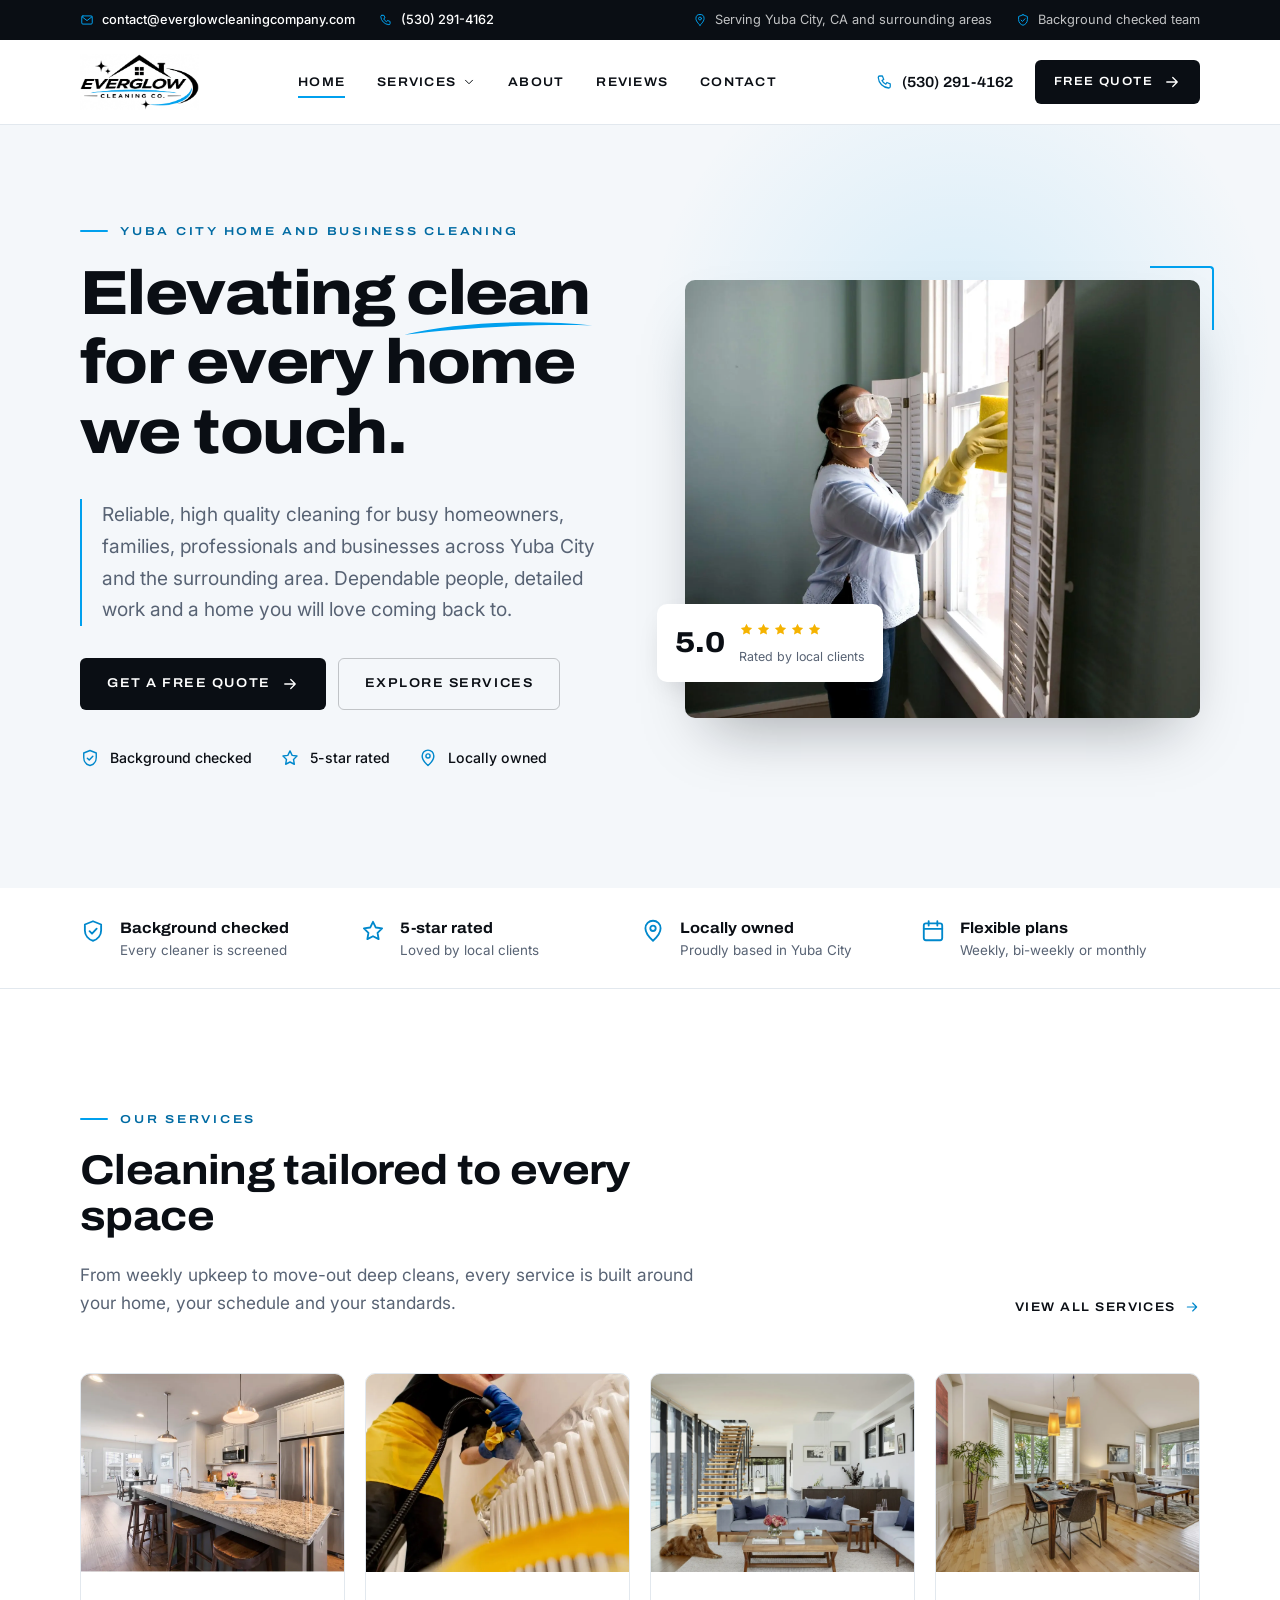
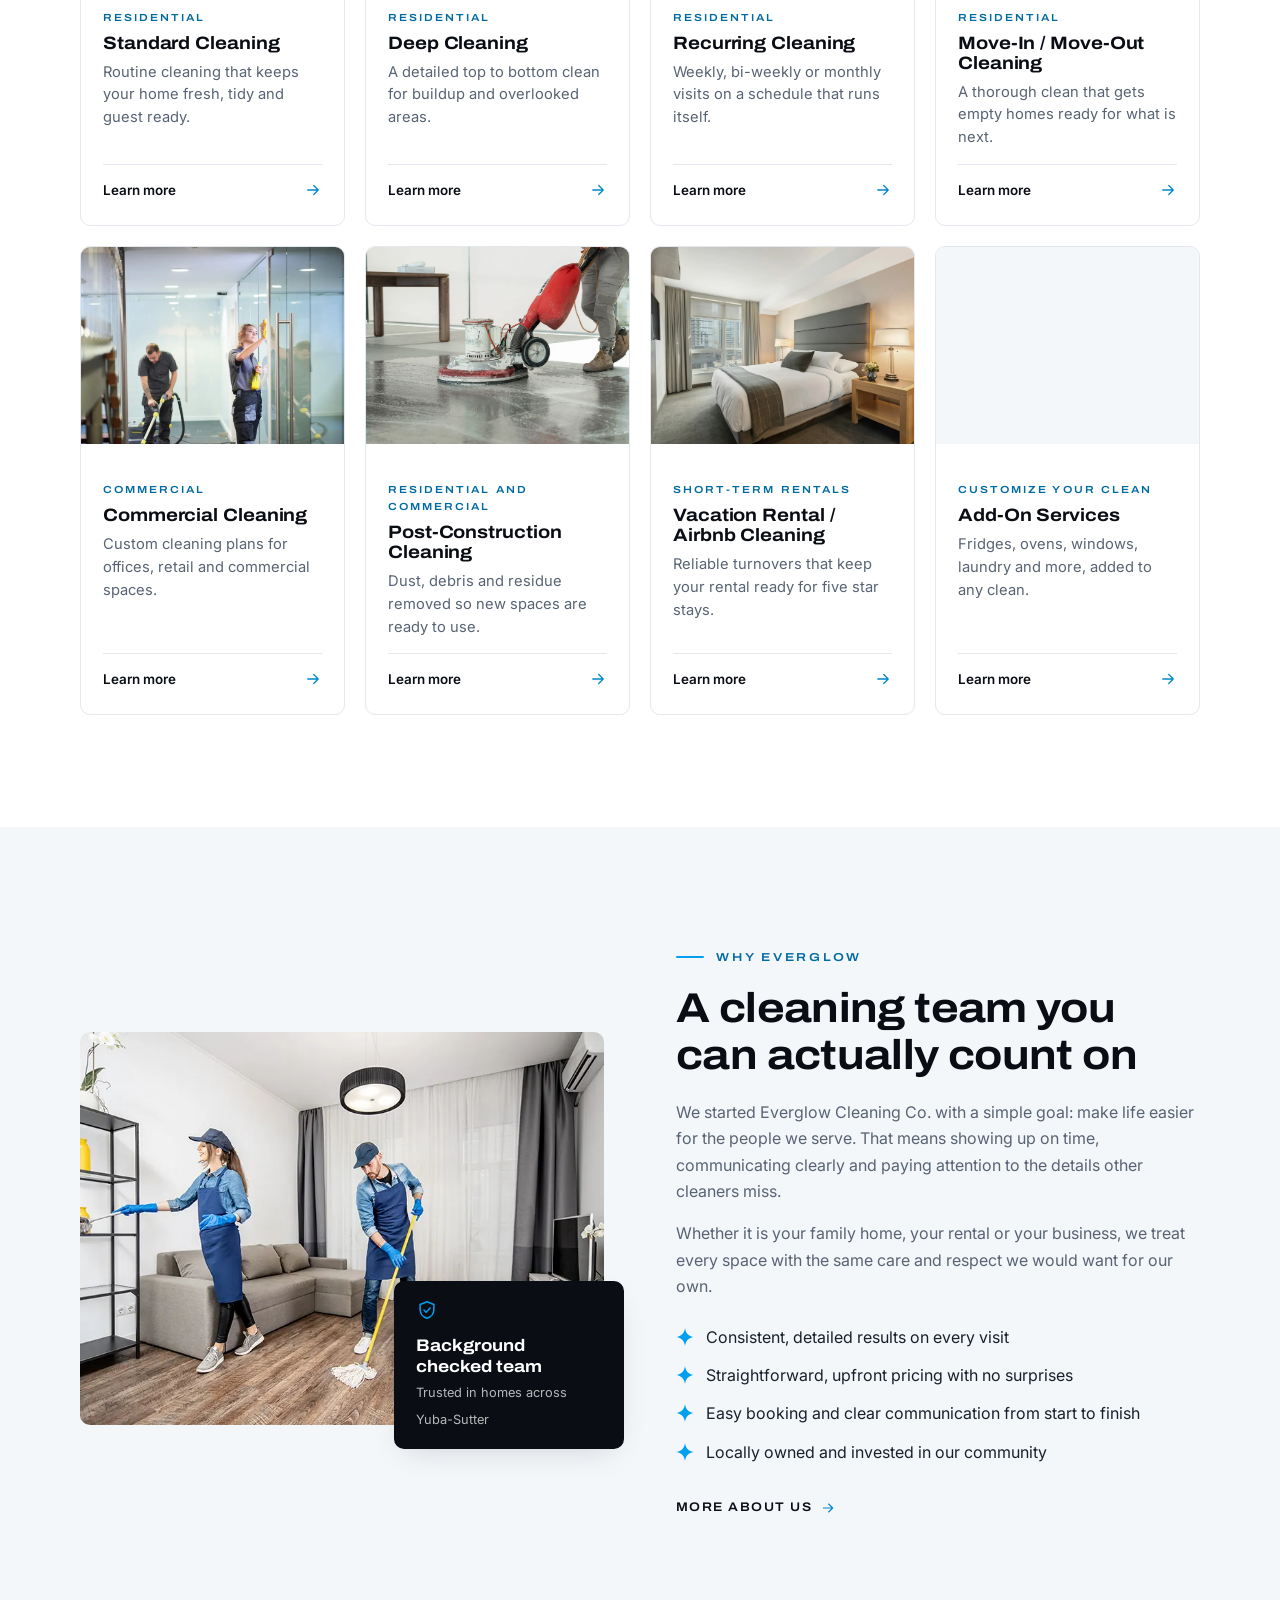
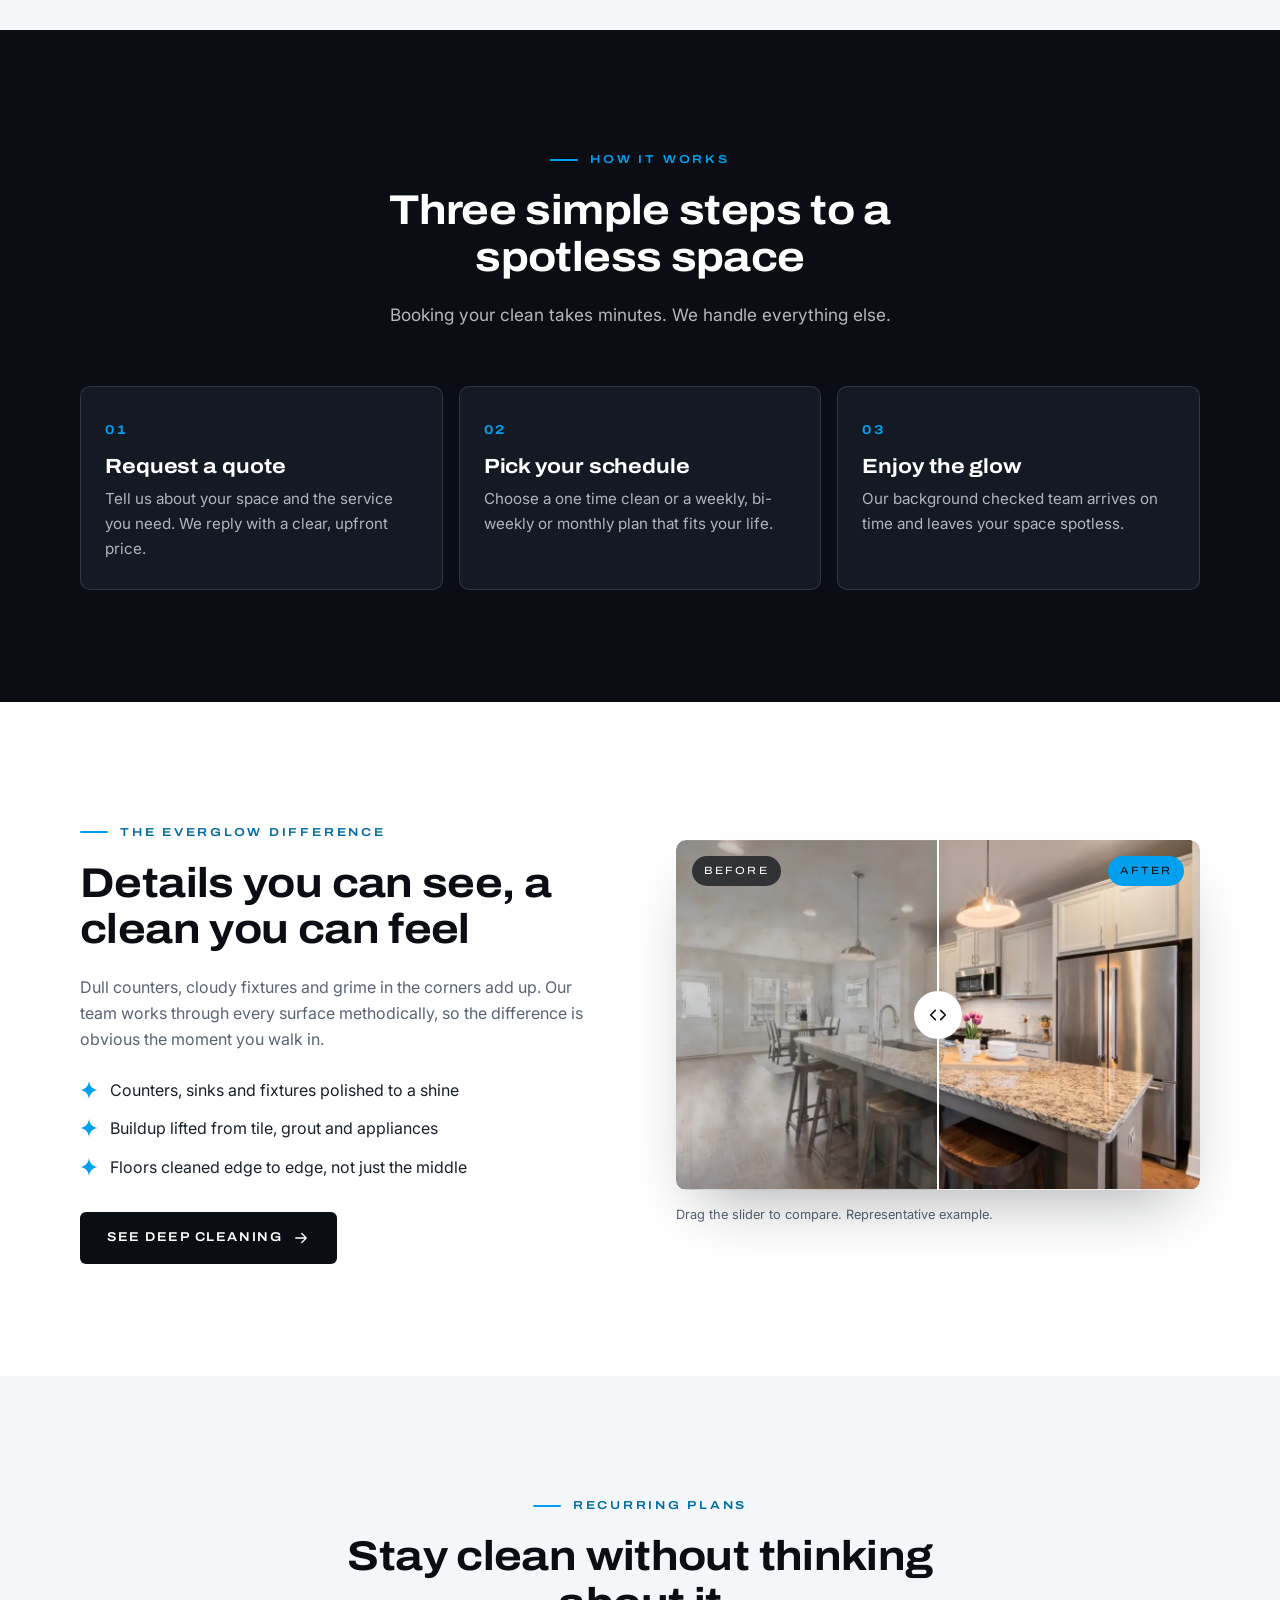
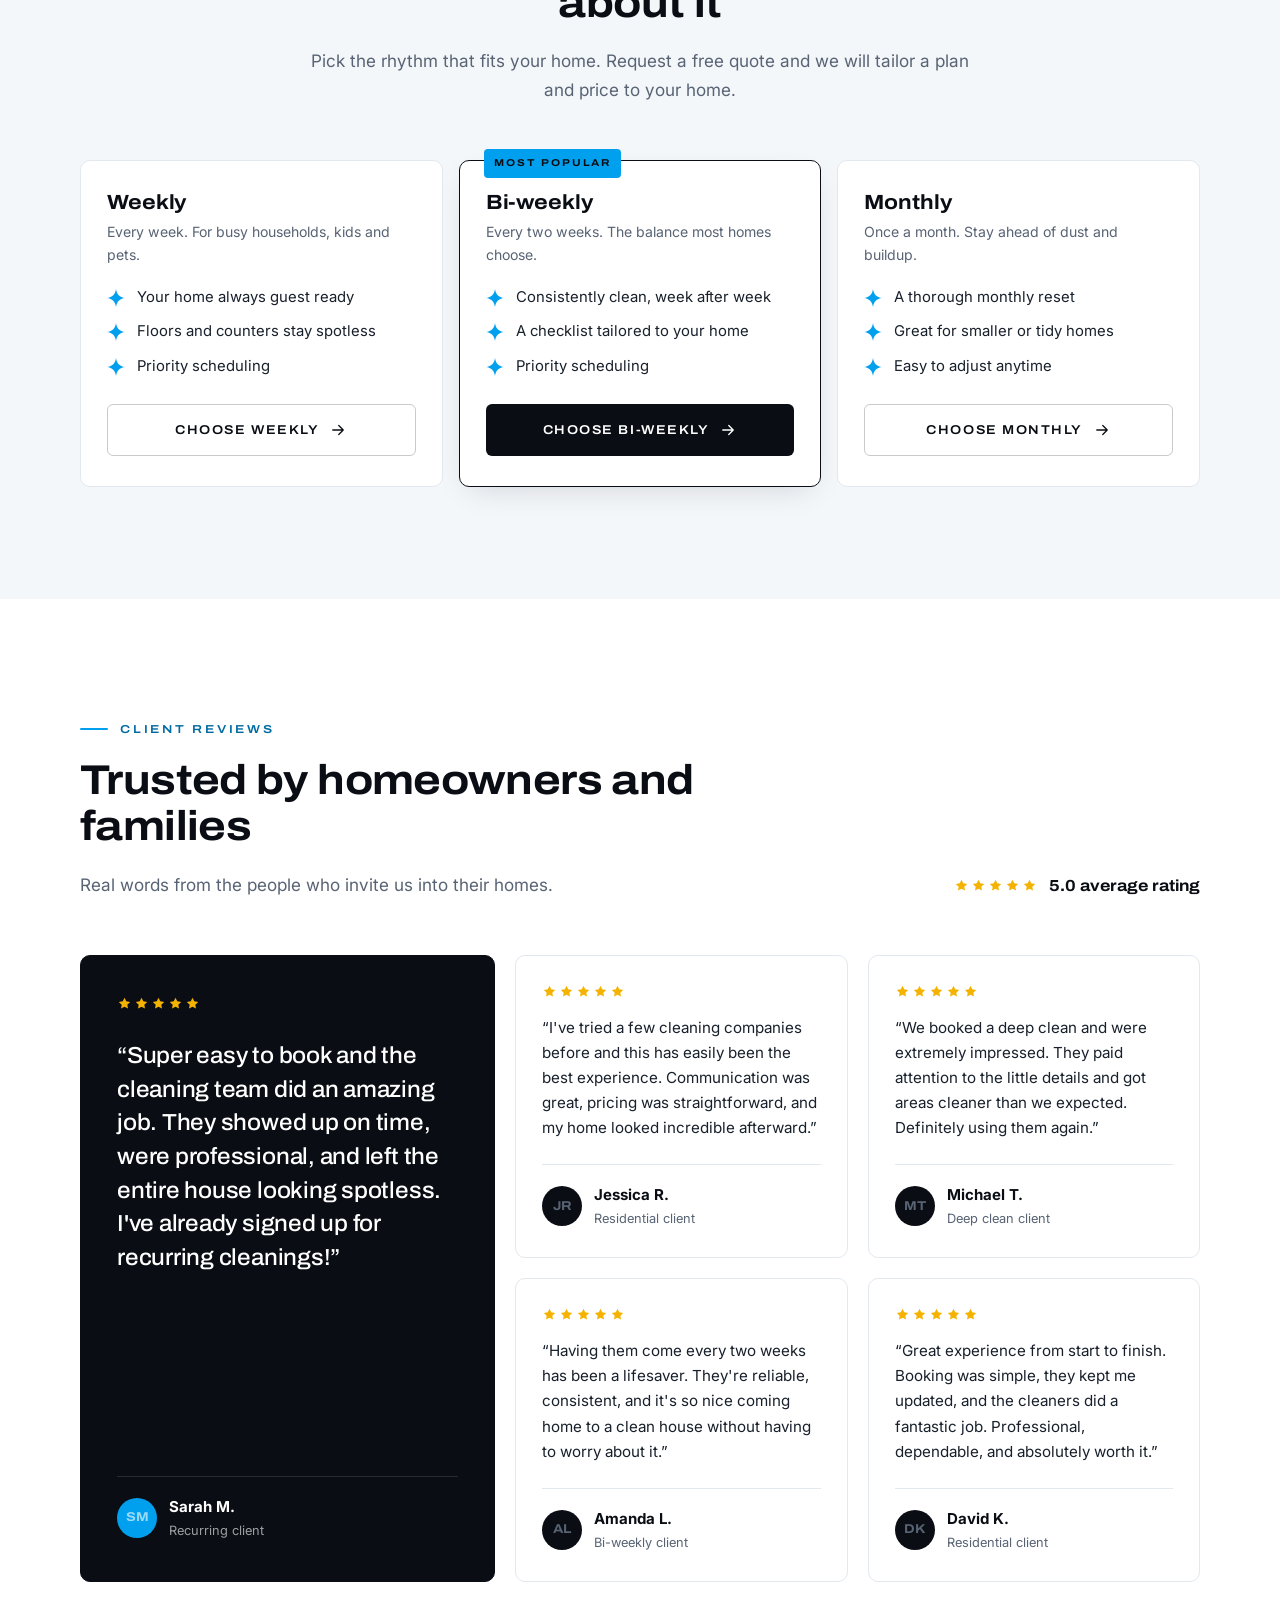
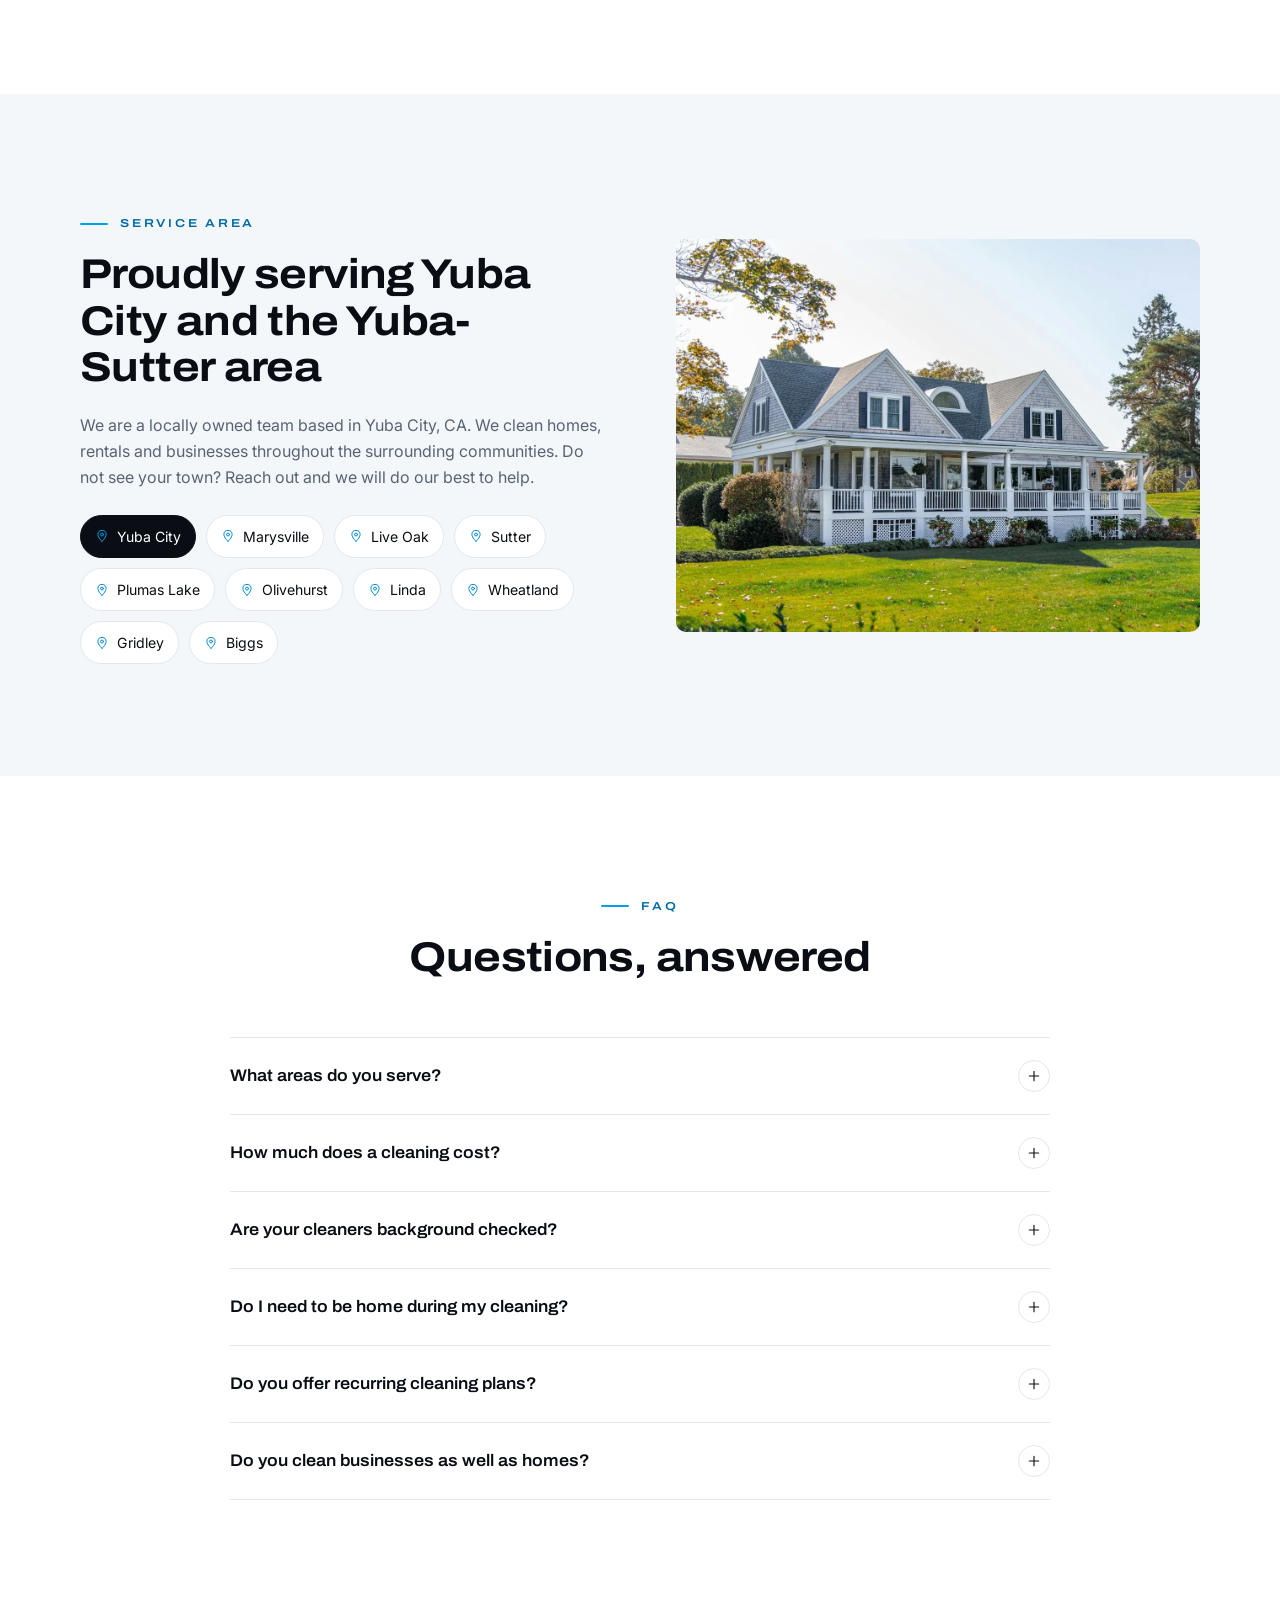
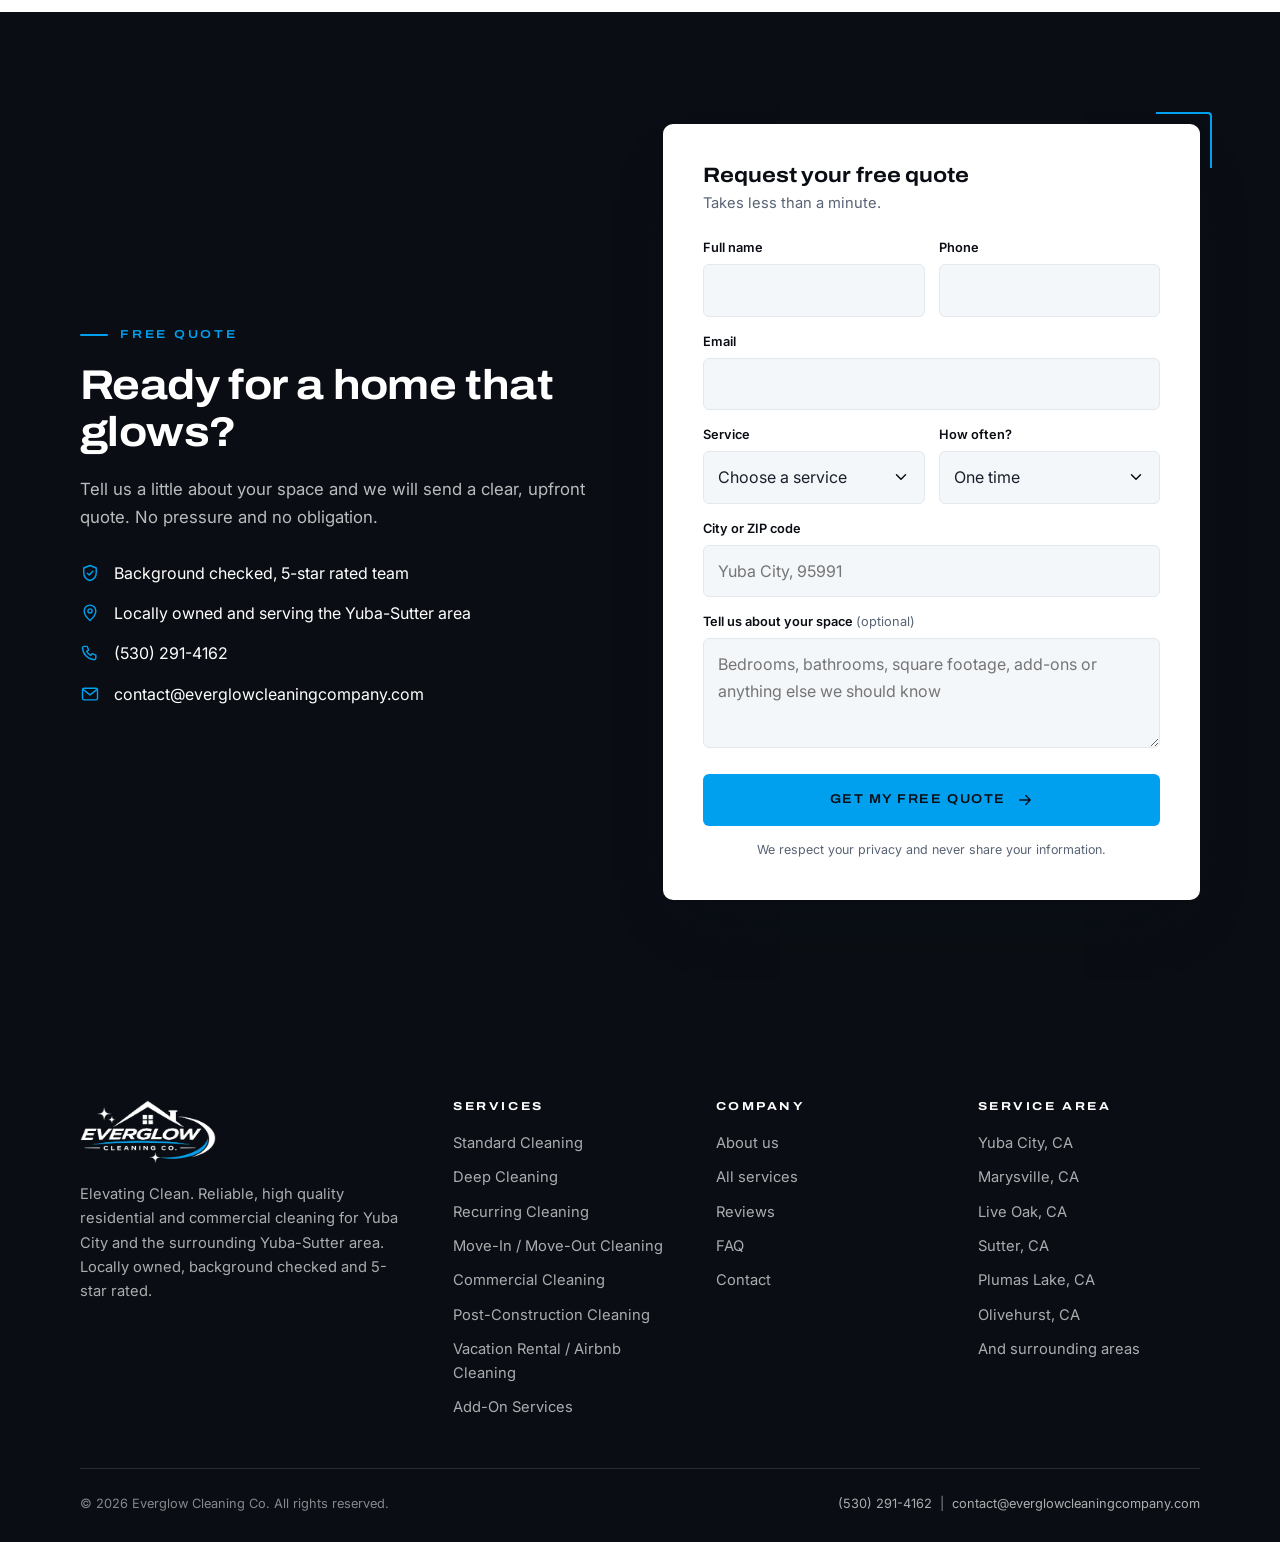
==== commit 06a16529: "Add Everglow contact email and phone; correct domain Email contact@everglowcleaningcompany.com in th" ====
--- a/index.html
+++ b/index.html
@@ -6,7 +6,7 @@
 <title>House Cleaning in Yuba City, CA | Everglow Cleaning Co.</title>
 <meta name="description" content="Everglow Cleaning Co. provides premium house cleaning, deep cleaning, move-out, Airbnb and commercial cleaning in Yuba City, Marysville and the Yuba-Sutter area. Background checked and 5-star rated.">
 <meta name="robots" content="index, follow">
-<link rel="canonical" href="https://everglowcleaning-company.com/">
+<link rel="canonical" href="https://everglowcleaningcompany.com/">
 <meta name="author" content="Everglow Cleaning Co.">
 <meta name="theme-color" content="#0a0e14">
 <meta name="format-detection" content="telephone=no">
@@ -19,13 +19,13 @@
 <meta property="og:locale" content="en_US">
 <meta property="og:title" content="House Cleaning in Yuba City, CA | Everglow Cleaning Co.">
 <meta property="og:description" content="Everglow Cleaning Co. provides premium house cleaning, deep cleaning, move-out, Airbnb and commercial cleaning in Yuba City, Marysville and the Yuba-Sutter area. Background checked and 5-star rated.">
-<meta property="og:url" content="https://everglowcleaning-company.com/">
-<meta property="og:image" content="https://everglowcleaning-company.com/assets/og-image.jpg">
+<meta property="og:url" content="https://everglowcleaningcompany.com/">
+<meta property="og:image" content="https://everglowcleaningcompany.com/assets/og-image.jpg">
 <meta property="og:image:alt" content="Everglow Cleaning Co. logo">
 <meta name="twitter:card" content="summary_large_image">
 <meta name="twitter:title" content="House Cleaning in Yuba City, CA | Everglow Cleaning Co.">
 <meta name="twitter:description" content="Everglow Cleaning Co. provides premium house cleaning, deep cleaning, move-out, Airbnb and commercial cleaning in Yuba City, Marysville and the Yuba-Sutter area. Background checked and 5-star rated.">
-<meta name="twitter:image" content="https://everglowcleaning-company.com/assets/og-image.jpg">
+<meta name="twitter:image" content="https://everglowcleaningcompany.com/assets/og-image.jpg">
 <link rel="icon" href="assets/favicon.svg" type="image/svg+xml">
 <link rel="icon" href="assets/favicon-32.png" sizes="32x32" type="image/png">
 <link rel="alternate icon" href="assets/favicon.ico" sizes="any">
@@ -34,15 +34,15 @@
 <link rel="preconnect" href="https://fonts.googleapis.com">
 <link rel="preconnect" href="https://fonts.gstatic.com" crossorigin>
 <link rel="stylesheet" href="https://fonts.googleapis.com/css2?family=Archivo:wdth,wght@100..125,400..800&family=Inter:wght@400;500;600&display=swap">
-<link rel="stylesheet" href="css/styles.css?v=4">
+<link rel="stylesheet" href="css/styles.css?v=5">
 <script>document.documentElement.classList.add("js")</script>
-<script type="application/ld+json">{"@context":"https://schema.org","@graph":[{"@type":["HouseCleaningService","LocalBusiness"],"@id":"https://everglowcleaning-company.com/#business","name":"Everglow Cleaning Co.","slogan":"Elevating Clean","url":"https://everglowcleaning-company.com/","logo":"https://everglowcleaning-company.com/assets/logo.png","image":"https://everglowcleaning-company.com/assets/og-image.jpg","email":"hello@everglowcleaning-company.com","founder":{"@type":"Person","name":"Rigo Ramirez"},"priceRange":"$$","description":"Locally owned residential and commercial cleaning company serving Yuba City, CA and surrounding areas.","address":{"@type":"PostalAddress","addressLocality":"Yuba City","addressRegion":"CA","postalCode":"95991","addressCountry":"US"},"geo":{"@type":"GeoCoordinates","latitude":39.1404,"longitude":-121.6169},"areaServed":[{"@type":"City","name":"Yuba City, CA"},{"@type":"City","name":"Marysville, CA"},{"@type":"City","name":"Live Oak, CA"},{"@type":"City","name":"Sutter, CA"},{"@type":"City","name":"Plumas Lake, CA"},{"@type":"City","name":"Olivehurst, CA"},{"@type":"City","name":"Linda, CA"},{"@type":"City","name":"Wheatland, CA"},{"@type":"City","name":"Gridley, CA"},{"@type":"City","name":"Biggs, CA"}],"aggregateRating":{"@type":"AggregateRating","ratingValue":"5","reviewCount":"5","bestRating":"5"},"review":[{"@type":"Review","author":{"@type":"Person","name":"Sarah M."},"reviewRating":{"@type":"Rating","ratingValue":"5","bestRating":"5"},"reviewBody":"Super easy to book and the cleaning team did an amazing job. They showed up on time, were professional, and left the entire house looking spotless. I've already signed up for recurring cleanings!"},{"@type":"Review","author":{"@type":"Person","name":"Jessica R."},"reviewRating":{"@type":"Rating","ratingValue":"5","bestRating":"5"},"reviewBody":"I've tried a few cleaning companies before and this has easily been the best experience. Communication was great, pricing was straightforward, and my home looked incredible afterward."},{"@type":"Review","author":{"@type":"Person","name":"Michael T."},"reviewRating":{"@type":"Rating","ratingValue":"5","bestRating":"5"},"reviewBody":"We booked a deep clean and were extremely impressed. They paid attention to the little details and got areas cleaner than we expected. Definitely using them again."},{"@type":"Review","author":{"@type":"Person","name":"Amanda L."},"reviewRating":{"@type":"Rating","ratingValue":"5","bestRating":"5"},"reviewBody":"Having them come every two weeks has been a lifesaver. They're reliable, consistent, and it's so nice coming home to a clean house without having to worry about it."},{"@type":"Review","author":{"@type":"Person","name":"David K."},"reviewRating":{"@type":"Rating","ratingValue":"5","bestRating":"5"},"reviewBody":"Great experience from start to finish. Booking was simple, they kept me updated, and the cleaners did a fantastic job. Professional, dependable, and absolutely worth it."}],"hasOfferCatalog":{"@type":"OfferCatalog","name":"Cleaning services","itemListElement":[{"@type":"Offer","itemOffered":{"@type":"Service","name":"Standard Cleaning","url":"https://everglowcleaning-company.com/services/standard-cleaning/"}},{"@type":"Offer","itemOffered":{"@type":"Service","name":"Deep Cleaning","url":"https://everglowcleaning-company.com/services/deep-cleaning/"}},{"@type":"Offer","itemOffered":{"@type":"Service","name":"Recurring Cleaning","url":"https://everglowcleaning-company.com/services/recurring-cleaning/"}},{"@type":"Offer","itemOffered":{"@type":"Service","name":"Move-In / Move-Out Cleaning","url":"https://everglowcleaning-company.com/services/move-in-move-out-cleaning/"}},{"@type":"Offer","itemOffered":{"@type":"Service","name":"Commercial Cleaning","url":"https://everglowcleaning-company.com/services/commercial-cleaning/"}},{"@type":"Offer","itemOffered":{"@type":"Service","name":"Post-Construction Cleaning","url":"https://everglowcleaning-company.com/services/post-construction-cleaning/"}},{"@type":"Offer","itemOffered":{"@type":"Service","name":"Vacation Rental / Airbnb Cleaning","url":"https://everglowcleaning-company.com/services/vacation-rental-airbnb-cleaning/"}},{"@type":"Offer","itemOffered":{"@type":"Service","name":"Add-On Services","url":"https://everglowcleaning-company.com/services/add-on-services/"}}]}},{"@type":"WebSite","@id":"https://everglowcleaning-company.com/#website","url":"https://everglowcleaning-company.com/","name":"Everglow Cleaning Co.","publisher":{"@id":"https://everglowcleaning-company.com/#business"}},{"@type":"FAQPage","mainEntity":[{"@type":"Question","name":"What areas do you serve?","acceptedAnswer":{"@type":"Answer","text":"We are based in Yuba City and serve Marysville, Live Oak, Sutter, Plumas Lake, Olivehurst, Linda, Wheatland, Gridley and Biggs, along with the surrounding Yuba-Sutter area. Not sure if you are in range? Send us your address and we will confirm."}},{"@type":"Question","name":"How much does a cleaning cost?","acceptedAnswer":{"@type":"Answer","text":"Every home is different, so pricing depends on the size of your space, its condition and how often you would like service. Request a free quote and we will send clear, upfront pricing tailored to your space before we begin."}},{"@type":"Question","name":"Are your cleaners background checked?","acceptedAnswer":{"@type":"Answer","text":"Yes. Every member of our team is background checked before they ever step into a client's home or business."}},{"@type":"Question","name":"Do I need to be home during my cleaning?","acceptedAnswer":{"@type":"Answer","text":"No. Many clients share entry instructions and come home to a finished clean. If you would rather be there, that is completely fine too."}},{"@type":"Question","name":"Do you offer recurring cleaning plans?","acceptedAnswer":{"@type":"Answer","text":"Yes. Choose weekly, bi-weekly or monthly visits. Recurring clients get priority scheduling and a checklist tailored to their home."}},{"@type":"Question","name":"Do you clean businesses as well as homes?","acceptedAnswer":{"@type":"Answer","text":"Yes. While most of our work is residential, we also provide customized commercial cleaning for offices, retail spaces and other commercial properties."}}]}]}</script>
+<script type="application/ld+json">{"@context":"https://schema.org","@graph":[{"@type":["HouseCleaningService","LocalBusiness"],"@id":"https://everglowcleaningcompany.com/#business","name":"Everglow Cleaning Co.","slogan":"Elevating Clean","url":"https://everglowcleaningcompany.com/","logo":"https://everglowcleaningcompany.com/assets/logo.png","image":"https://everglowcleaningcompany.com/assets/og-image.jpg","email":"contact@everglowcleaningcompany.com","telephone":"+15302914162","founder":{"@type":"Person","name":"Rigo Ramirez"},"priceRange":"$$","description":"Locally owned residential and commercial cleaning company serving Yuba City, CA and surrounding areas.","address":{"@type":"PostalAddress","addressLocality":"Yuba City","addressRegion":"CA","postalCode":"95991","addressCountry":"US"},"geo":{"@type":"GeoCoordinates","latitude":39.1404,"longitude":-121.6169},"areaServed":[{"@type":"City","name":"Yuba City, CA"},{"@type":"City","name":"Marysville, CA"},{"@type":"City","name":"Live Oak, CA"},{"@type":"City","name":"Sutter, CA"},{"@type":"City","name":"Plumas Lake, CA"},{"@type":"City","name":"Olivehurst, CA"},{"@type":"City","name":"Linda, CA"},{"@type":"City","name":"Wheatland, CA"},{"@type":"City","name":"Gridley, CA"},{"@type":"City","name":"Biggs, CA"}],"aggregateRating":{"@type":"AggregateRating","ratingValue":"5","reviewCount":"5","bestRating":"5"},"review":[{"@type":"Review","author":{"@type":"Person","name":"Sarah M."},"reviewRating":{"@type":"Rating","ratingValue":"5","bestRating":"5"},"reviewBody":"Super easy to book and the cleaning team did an amazing job. They showed up on time, were professional, and left the entire house looking spotless. I've already signed up for recurring cleanings!"},{"@type":"Review","author":{"@type":"Person","name":"Jessica R."},"reviewRating":{"@type":"Rating","ratingValue":"5","bestRating":"5"},"reviewBody":"I've tried a few cleaning companies before and this has easily been the best experience. Communication was great, pricing was straightforward, and my home looked incredible afterward."},{"@type":"Review","author":{"@type":"Person","name":"Michael T."},"reviewRating":{"@type":"Rating","ratingValue":"5","bestRating":"5"},"reviewBody":"We booked a deep clean and were extremely impressed. They paid attention to the little details and got areas cleaner than we expected. Definitely using them again."},{"@type":"Review","author":{"@type":"Person","name":"Amanda L."},"reviewRating":{"@type":"Rating","ratingValue":"5","bestRating":"5"},"reviewBody":"Having them come every two weeks has been a lifesaver. They're reliable, consistent, and it's so nice coming home to a clean house without having to worry about it."},{"@type":"Review","author":{"@type":"Person","name":"David K."},"reviewRating":{"@type":"Rating","ratingValue":"5","bestRating":"5"},"reviewBody":"Great experience from start to finish. Booking was simple, they kept me updated, and the cleaners did a fantastic job. Professional, dependable, and absolutely worth it."}],"hasOfferCatalog":{"@type":"OfferCatalog","name":"Cleaning services","itemListElement":[{"@type":"Offer","itemOffered":{"@type":"Service","name":"Standard Cleaning","url":"https://everglowcleaningcompany.com/services/standard-cleaning/"}},{"@type":"Offer","itemOffered":{"@type":"Service","name":"Deep Cleaning","url":"https://everglowcleaningcompany.com/services/deep-cleaning/"}},{"@type":"Offer","itemOffered":{"@type":"Service","name":"Recurring Cleaning","url":"https://everglowcleaningcompany.com/services/recurring-cleaning/"}},{"@type":"Offer","itemOffered":{"@type":"Service","name":"Move-In / Move-Out Cleaning","url":"https://everglowcleaningcompany.com/services/move-in-move-out-cleaning/"}},{"@type":"Offer","itemOffered":{"@type":"Service","name":"Commercial Cleaning","url":"https://everglowcleaningcompany.com/services/commercial-cleaning/"}},{"@type":"Offer","itemOffered":{"@type":"Service","name":"Post-Construction Cleaning","url":"https://everglowcleaningcompany.com/services/post-construction-cleaning/"}},{"@type":"Offer","itemOffered":{"@type":"Service","name":"Vacation Rental / Airbnb Cleaning","url":"https://everglowcleaningcompany.com/services/vacation-rental-airbnb-cleaning/"}},{"@type":"Offer","itemOffered":{"@type":"Service","name":"Add-On Services","url":"https://everglowcleaningcompany.com/services/add-on-services/"}}]}},{"@type":"WebSite","@id":"https://everglowcleaningcompany.com/#website","url":"https://everglowcleaningcompany.com/","name":"Everglow Cleaning Co.","publisher":{"@id":"https://everglowcleaningcompany.com/#business"}},{"@type":"FAQPage","mainEntity":[{"@type":"Question","name":"What areas do you serve?","acceptedAnswer":{"@type":"Answer","text":"We are based in Yuba City and serve Marysville, Live Oak, Sutter, Plumas Lake, Olivehurst, Linda, Wheatland, Gridley and Biggs, along with the surrounding Yuba-Sutter area. Not sure if you are in range? Send us your address and we will confirm."}},{"@type":"Question","name":"How much does a cleaning cost?","acceptedAnswer":{"@type":"Answer","text":"Every home is different, so pricing depends on the size of your space, its condition and how often you would like service. Request a free quote and we will send clear, upfront pricing tailored to your space before we begin."}},{"@type":"Question","name":"Are your cleaners background checked?","acceptedAnswer":{"@type":"Answer","text":"Yes. Every member of our team is background checked before they ever step into a client's home or business."}},{"@type":"Question","name":"Do I need to be home during my cleaning?","acceptedAnswer":{"@type":"Answer","text":"No. Many clients share entry instructions and come home to a finished clean. If you would rather be there, that is completely fine too."}},{"@type":"Question","name":"Do you offer recurring cleaning plans?","acceptedAnswer":{"@type":"Answer","text":"Yes. Choose weekly, bi-weekly or monthly visits. Recurring clients get priority scheduling and a checklist tailored to their home."}},{"@type":"Question","name":"Do you clean businesses as well as homes?","acceptedAnswer":{"@type":"Answer","text":"Yes. While most of our work is residential, we also provide customized commercial cleaning for offices, retail spaces and other commercial properties."}}]}]}</script>
 </head>
 <body>
 <a class="skip-link" href="#main">Skip to content</a>
 <div class="topbar"><div class="container">
-<ul><li><svg viewBox="0 0 24 24" fill="none" stroke="currentColor" stroke-width="1.7" stroke-linecap="round" stroke-linejoin="round" aria-hidden="true"><path d="M12 21s-7-6.2-7-11.5a7 7 0 1 1 14 0C19 14.8 12 21 12 21Z"/><circle cx="12" cy="9.5" r="2.5"/></svg>Serving Yuba City, CA and surrounding areas</li></ul>
-<ul><li class="topbar__extra"><svg viewBox="0 0 24 24" fill="none" stroke="currentColor" stroke-width="1.7" stroke-linecap="round" stroke-linejoin="round" aria-hidden="true"><path d="M12 3 4.5 6v5.5c0 4.6 3.2 8.4 7.5 9.5 4.3-1.1 7.5-4.9 7.5-9.5V6L12 3Z"/><path d="m8.8 12.2 2.3 2.3 4.3-4.6"/></svg>Background checked team</li><li class="topbar__extra"><svg viewBox="0 0 24 24" fill="none" stroke="currentColor" stroke-width="1.7" stroke-linecap="round" stroke-linejoin="round" aria-hidden="true"><rect x="3" y="5" width="18" height="14" rx="2"/><path d="m3.5 6.5 8.5 6.5 8.5-6.5"/></svg><a href="mailto:hello@everglowcleaning-company.com">hello@everglowcleaning-company.com</a></li></ul>
+<ul><li><svg viewBox="0 0 24 24" fill="none" stroke="currentColor" stroke-width="1.7" stroke-linecap="round" stroke-linejoin="round" aria-hidden="true"><rect x="3" y="5" width="18" height="14" rx="2"/><path d="m3.5 6.5 8.5 6.5 8.5-6.5"/></svg><a href="mailto:contact@everglowcleaningcompany.com">contact@everglowcleaningcompany.com</a></li><li class="topbar__phone"><svg viewBox="0 0 24 24" fill="none" stroke="currentColor" stroke-width="1.7" stroke-linecap="round" stroke-linejoin="round" aria-hidden="true"><path d="M5 4h3.5l1.8 4.5-2.3 1.4a11 11 0 0 0 5.1 5.1l1.4-2.3L19 14.5V18a2 2 0 0 1-2 2A15 15 0 0 1 3 6a2 2 0 0 1 2-2Z"/></svg><a href="tel:+15302914162">(530) 291-4162</a></li></ul>
+<ul><li class="topbar__extra"><svg viewBox="0 0 24 24" fill="none" stroke="currentColor" stroke-width="1.7" stroke-linecap="round" stroke-linejoin="round" aria-hidden="true"><path d="M12 21s-7-6.2-7-11.5a7 7 0 1 1 14 0C19 14.8 12 21 12 21Z"/><circle cx="12" cy="9.5" r="2.5"/></svg>Serving Yuba City, CA and surrounding areas</li><li class="topbar__extra"><svg viewBox="0 0 24 24" fill="none" stroke="currentColor" stroke-width="1.7" stroke-linecap="round" stroke-linejoin="round" aria-hidden="true"><path d="M12 3 4.5 6v5.5c0 4.6 3.2 8.4 7.5 9.5 4.3-1.1 7.5-4.9 7.5-9.5V6L12 3Z"/><path d="m8.8 12.2 2.3 2.3 4.3-4.6"/></svg>Background checked team</li></ul>
 </div></div>
 <header class="site-header">
 <div class="container">
@@ -58,7 +58,7 @@
 <li><a class="nav__link" href="contact/">Contact</a></li>
 </ul>
 </nav>
-<a class="btn btn--primary btn--sm header-cta" href="contact/">Free Quote <svg viewBox="0 0 24 24" fill="none" stroke="currentColor" stroke-width="1.7" stroke-linecap="round" stroke-linejoin="round" aria-hidden="true"><path d="M5 12h14M13 6l6 6-6 6"/></svg></a>
+<div class="header-actions"><a class="header-phone" href="tel:+15302914162"><svg viewBox="0 0 24 24" fill="none" stroke="currentColor" stroke-width="1.7" stroke-linecap="round" stroke-linejoin="round" aria-hidden="true"><path d="M5 4h3.5l1.8 4.5-2.3 1.4a11 11 0 0 0 5.1 5.1l1.4-2.3L19 14.5V18a2 2 0 0 1-2 2A15 15 0 0 1 3 6a2 2 0 0 1 2-2Z"/></svg><span>(530) 291-4162</span></a><a class="btn btn--primary btn--sm header-cta" href="contact/">Free Quote <svg viewBox="0 0 24 24" fill="none" stroke="currentColor" stroke-width="1.7" stroke-linecap="round" stroke-linejoin="round" aria-hidden="true"><path d="M5 12h14M13 6l6 6-6 6"/></svg></a></div>
 <button class="menu-toggle" type="button" aria-label="Open menu" aria-expanded="false" aria-controls="mobile-menu"><span class="icon-menu"><svg viewBox="0 0 24 24" fill="none" stroke="currentColor" stroke-width="1.7" stroke-linecap="round" stroke-linejoin="round" aria-hidden="true"><path d="M4 7h16M4 12h16M4 17h16"/></svg></span><span class="icon-close"><svg viewBox="0 0 24 24" fill="none" stroke="currentColor" stroke-width="1.7" stroke-linecap="round" stroke-linejoin="round" aria-hidden="true"><path d="M6 6l12 12M18 6 6 18"/></svg></span></button>
 </div>
 </header>
@@ -72,6 +72,7 @@
 <p class="mobile-menu__label">Services</p>
 <ul><li><a href="services/standard-cleaning/">Standard Cleaning<svg viewBox="0 0 24 24" fill="none" stroke="currentColor" stroke-width="1.7" stroke-linecap="round" stroke-linejoin="round" aria-hidden="true"><path d="M5 12h14M13 6l6 6-6 6"/></svg></a></li><li><a href="services/deep-cleaning/">Deep Cleaning<svg viewBox="0 0 24 24" fill="none" stroke="currentColor" stroke-width="1.7" stroke-linecap="round" stroke-linejoin="round" aria-hidden="true"><path d="M5 12h14M13 6l6 6-6 6"/></svg></a></li><li><a href="services/recurring-cleaning/">Recurring Cleaning<svg viewBox="0 0 24 24" fill="none" stroke="currentColor" stroke-width="1.7" stroke-linecap="round" stroke-linejoin="round" aria-hidden="true"><path d="M5 12h14M13 6l6 6-6 6"/></svg></a></li><li><a href="services/move-in-move-out-cleaning/">Move-In / Move-Out Cleaning<svg viewBox="0 0 24 24" fill="none" stroke="currentColor" stroke-width="1.7" stroke-linecap="round" stroke-linejoin="round" aria-hidden="true"><path d="M5 12h14M13 6l6 6-6 6"/></svg></a></li><li><a href="services/commercial-cleaning/">Commercial Cleaning<svg viewBox="0 0 24 24" fill="none" stroke="currentColor" stroke-width="1.7" stroke-linecap="round" stroke-linejoin="round" aria-hidden="true"><path d="M5 12h14M13 6l6 6-6 6"/></svg></a></li><li><a href="services/post-construction-cleaning/">Post-Construction Cleaning<svg viewBox="0 0 24 24" fill="none" stroke="currentColor" stroke-width="1.7" stroke-linecap="round" stroke-linejoin="round" aria-hidden="true"><path d="M5 12h14M13 6l6 6-6 6"/></svg></a></li><li><a href="services/vacation-rental-airbnb-cleaning/">Vacation Rental / Airbnb Cleaning<svg viewBox="0 0 24 24" fill="none" stroke="currentColor" stroke-width="1.7" stroke-linecap="round" stroke-linejoin="round" aria-hidden="true"><path d="M5 12h14M13 6l6 6-6 6"/></svg></a></li><li><a href="services/add-on-services/">Add-On Services<svg viewBox="0 0 24 24" fill="none" stroke="currentColor" stroke-width="1.7" stroke-linecap="round" stroke-linejoin="round" aria-hidden="true"><path d="M5 12h14M13 6l6 6-6 6"/></svg></a></li></ul>
 <a class="btn btn--primary btn--block" href="contact/">Get a Free Quote <svg viewBox="0 0 24 24" fill="none" stroke="currentColor" stroke-width="1.7" stroke-linecap="round" stroke-linejoin="round" aria-hidden="true"><path d="M5 12h14M13 6l6 6-6 6"/></svg></a>
+<a class="btn btn--outline btn--block" style="margin-top:12px" href="tel:+15302914162"><svg viewBox="0 0 24 24" fill="none" stroke="currentColor" stroke-width="1.7" stroke-linecap="round" stroke-linejoin="round" aria-hidden="true"><path d="M5 4h3.5l1.8 4.5-2.3 1.4a11 11 0 0 0 5.1 5.1l1.4-2.3L19 14.5V18a2 2 0 0 1-2 2A15 15 0 0 1 3 6a2 2 0 0 1 2-2Z"/></svg> Call (530) 291-4162</a>
 </div>
 
 <main id="main">
@@ -303,13 +304,14 @@
 <ul class="cta__list">
 <li><svg viewBox="0 0 24 24" fill="none" stroke="currentColor" stroke-width="1.7" stroke-linecap="round" stroke-linejoin="round" aria-hidden="true"><path d="M12 3 4.5 6v5.5c0 4.6 3.2 8.4 7.5 9.5 4.3-1.1 7.5-4.9 7.5-9.5V6L12 3Z"/><path d="m8.8 12.2 2.3 2.3 4.3-4.6"/></svg>Background checked, 5-star rated team</li>
 <li><svg viewBox="0 0 24 24" fill="none" stroke="currentColor" stroke-width="1.7" stroke-linecap="round" stroke-linejoin="round" aria-hidden="true"><path d="M12 21s-7-6.2-7-11.5a7 7 0 1 1 14 0C19 14.8 12 21 12 21Z"/><circle cx="12" cy="9.5" r="2.5"/></svg>Locally owned and serving the Yuba-Sutter area</li>
-<li><svg viewBox="0 0 24 24" fill="none" stroke="currentColor" stroke-width="1.7" stroke-linecap="round" stroke-linejoin="round" aria-hidden="true"><rect x="3" y="5" width="18" height="14" rx="2"/><path d="m3.5 6.5 8.5 6.5 8.5-6.5"/></svg><a href="mailto:hello@everglowcleaning-company.com">hello@everglowcleaning-company.com</a></li>
+<li><svg viewBox="0 0 24 24" fill="none" stroke="currentColor" stroke-width="1.7" stroke-linecap="round" stroke-linejoin="round" aria-hidden="true"><path d="M5 4h3.5l1.8 4.5-2.3 1.4a11 11 0 0 0 5.1 5.1l1.4-2.3L19 14.5V18a2 2 0 0 1-2 2A15 15 0 0 1 3 6a2 2 0 0 1 2-2Z"/></svg><a href="tel:+15302914162">(530) 291-4162</a></li>
+<li><svg viewBox="0 0 24 24" fill="none" stroke="currentColor" stroke-width="1.7" stroke-linecap="round" stroke-linejoin="round" aria-hidden="true"><rect x="3" y="5" width="18" height="14" rx="2"/><path d="m3.5 6.5 8.5 6.5 8.5-6.5"/></svg><a href="mailto:contact@everglowcleaningcompany.com">contact@everglowcleaningcompany.com</a></li>
 </ul>
 </div>
 <div class="form-card reveal">
 <h3>Request your free quote</h3>
 <p>Takes less than a minute.</p>
-<form data-quote data-email="hello@everglowcleaning-company.com" novalidate>
+<form data-quote data-email="contact@everglowcleaningcompany.com" novalidate>
 <div class="form-grid form-grid--2">
 <div class="field"><label for="q-name">Full name</label><input id="q-name" name="Name" type="text" autocomplete="name" required></div>
 <div class="field"><label for="q-phone">Phone</label><input id="q-phone" name="Phone" type="tel" autocomplete="tel" inputmode="tel" required></div>
@@ -340,11 +342,11 @@
 </div>
 <div class="footer-bottom">
 <span>&copy; <span data-year>2026</span> Everglow Cleaning Co. All rights reserved.</span>
-<span><a href="mailto:hello@everglowcleaning-company.com">hello@everglowcleaning-company.com</a></span>
+<span><a href="tel:+15302914162">(530) 291-4162</a> &nbsp;|&nbsp; <a href="mailto:contact@everglowcleaningcompany.com">contact@everglowcleaningcompany.com</a></span>
 </div>
 </div>
 </footer>
-<div class="mobile-cta"><a class="btn btn--primary" href="contact/">Get a Free Quote</a></div>
-<script src="js/main.js?v=4" defer></script>
+<div class="mobile-cta"><a class="btn btn--outline" href="tel:+15302914162" aria-label="Call (530) 291-4162"><svg viewBox="0 0 24 24" fill="none" stroke="currentColor" stroke-width="1.7" stroke-linecap="round" stroke-linejoin="round" aria-hidden="true"><path d="M5 4h3.5l1.8 4.5-2.3 1.4a11 11 0 0 0 5.1 5.1l1.4-2.3L19 14.5V18a2 2 0 0 1-2 2A15 15 0 0 1 3 6a2 2 0 0 1 2-2Z"/></svg> Call</a><a class="btn btn--primary" href="contact/">Free Quote</a></div>
+<script src="js/main.js?v=5" defer></script>
 </body>
 </html>
--- a/css/styles.css
+++ b/css/styles.css
@@ -411,6 +411,17 @@
 .site-footer a:hover { color: var(--glow); }
 .footer-bottom { margin-top: 48px; padding-top: 24px; border-top: 1px solid var(--line-dark); display: flex; flex-direction: column; gap: 10px; font-size: 0.8rem; color: rgba(255,255,255,.5); }
 
+/* Phone in header */
+.header-actions { display: none; align-items: center; gap: 22px; }
+.header-phone { display: inline-flex; align-items: center; gap: 8px; font-family: var(--font-head); font-stretch: 108%; font-weight: 600; font-size: 0.92rem; color: var(--ink); white-space: nowrap; }
+.header-phone svg { width: 18px; height: 18px; color: var(--glow-600); }
+.header-phone:hover { color: var(--glow-700); }
+.mobile-cta .btn--outline { flex: 0 0 auto; padding: 0 20px; background: #fff; }
+@media (min-width: 900px) { .header-actions { display: inline-flex; } }
+@media (max-width: 1099px) { .header-phone span { display: none; } }
+@media (max-width: 559px) { .topbar__phone { display: none !important; } }
+.topbar li { white-space: nowrap; }
+
 /* Mobile sticky CTA */
 .mobile-cta { position: fixed; left: 0; right: 0; bottom: 0; z-index: 90; display: flex; gap: 10px; padding: 10px var(--gutter) calc(10px + env(safe-area-inset-bottom)); background: rgba(255,255,255,.96); backdrop-filter: blur(10px); -webkit-backdrop-filter: blur(10px); border-top: 1px solid var(--line); transform: translateY(110%); transition: transform .3s ease; }
 .mobile-cta.is-visible { transform: none; }
